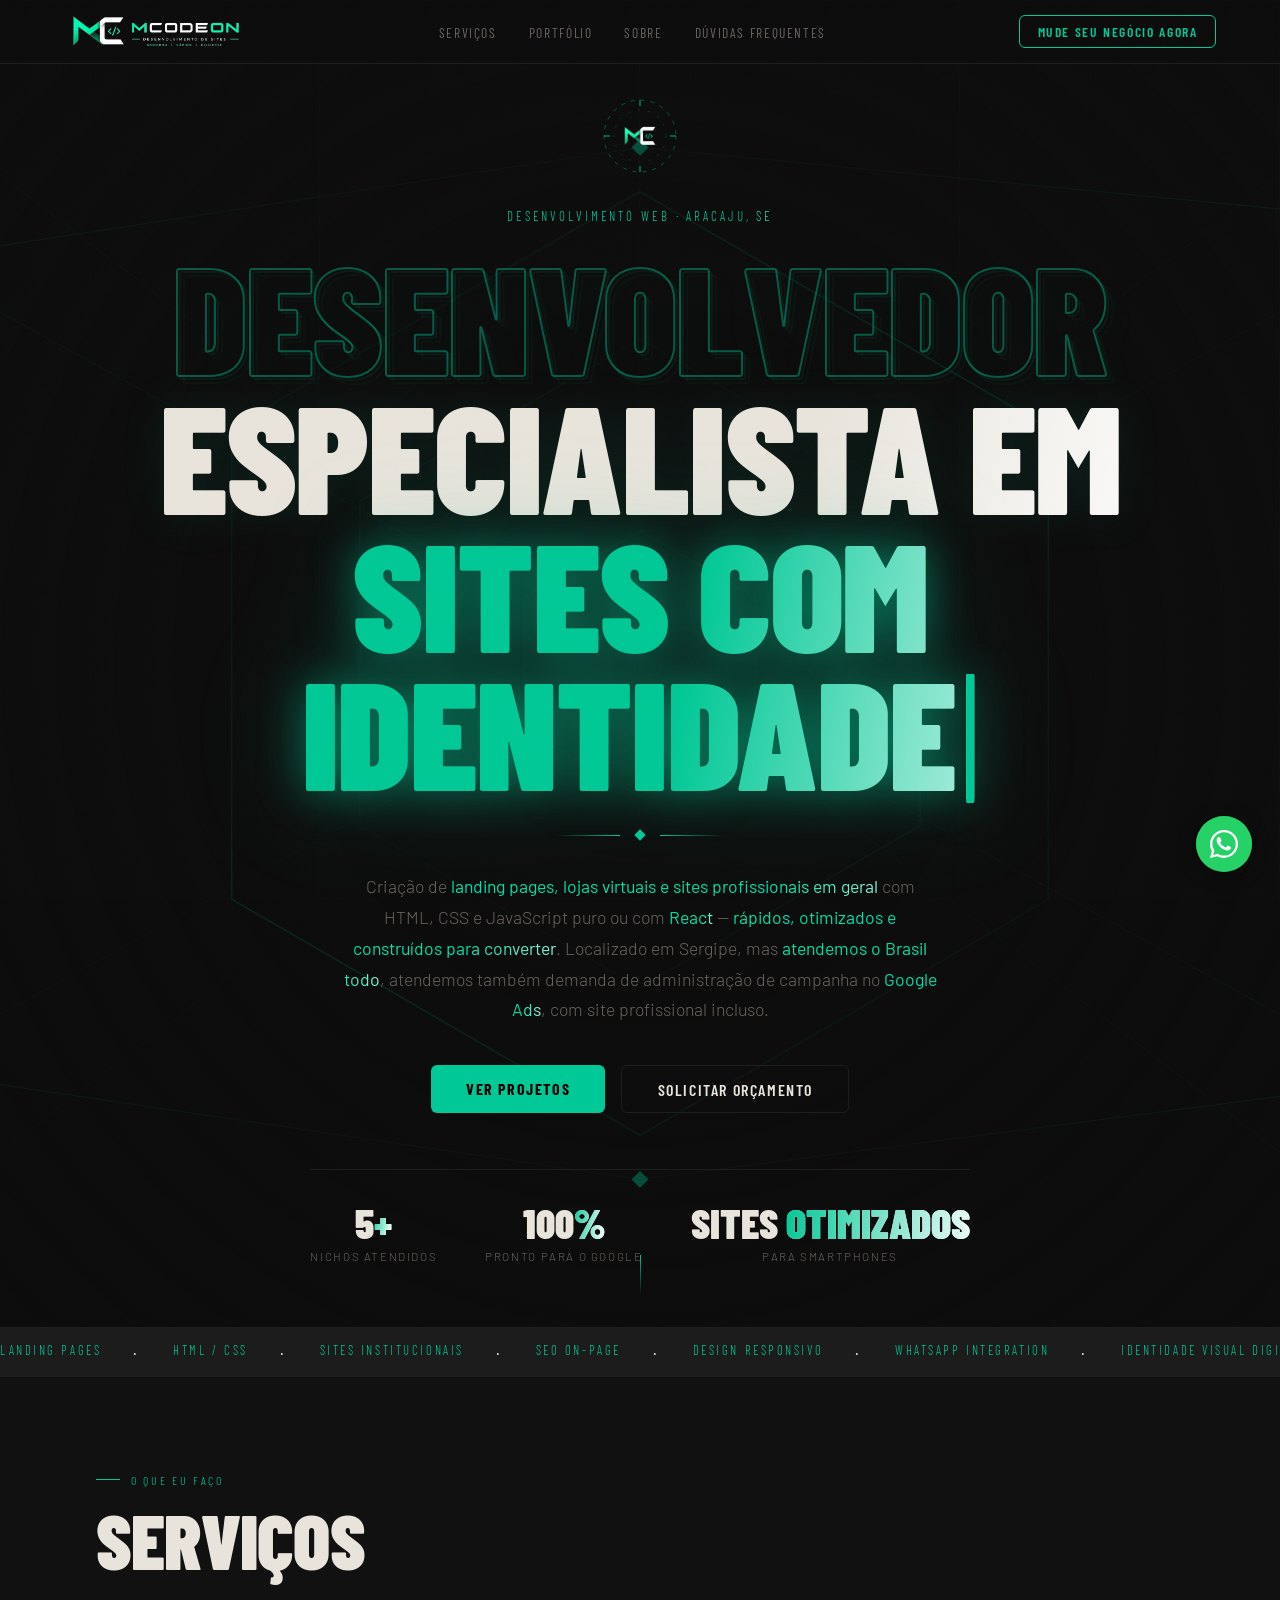
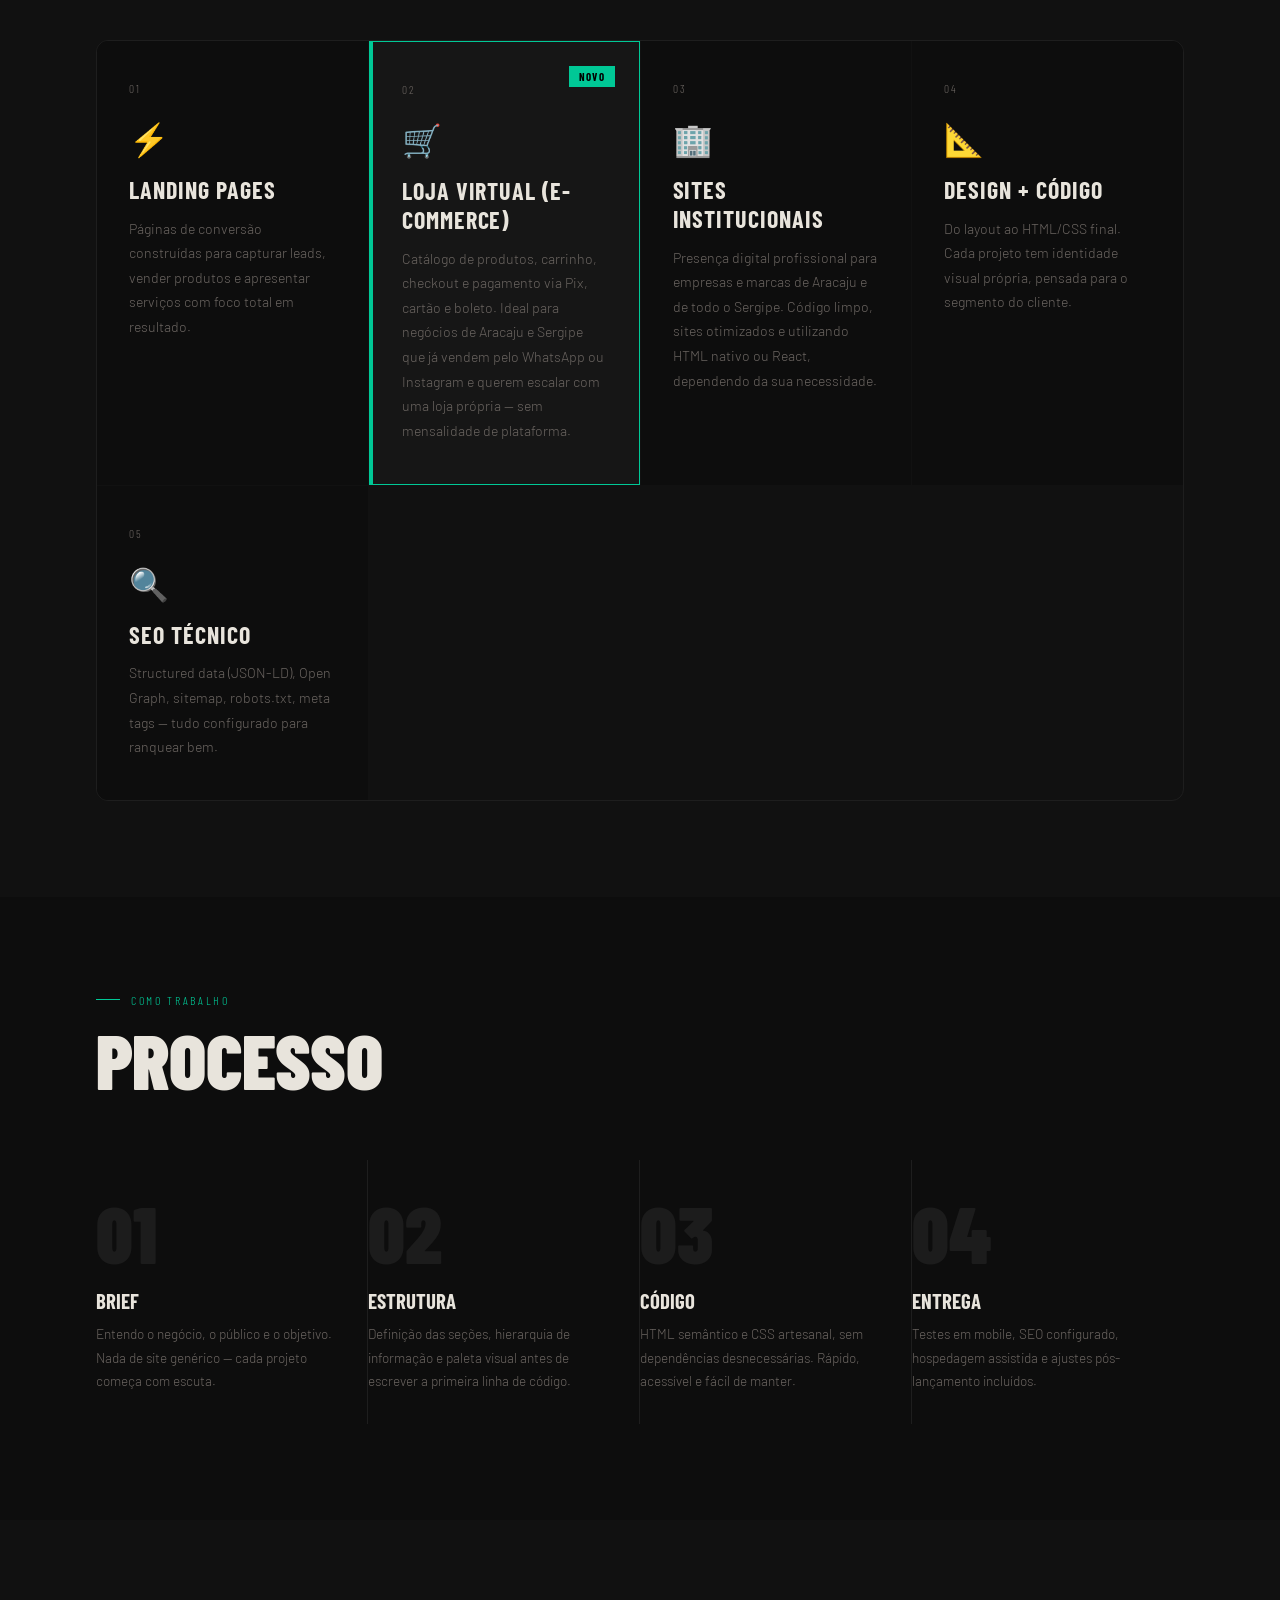
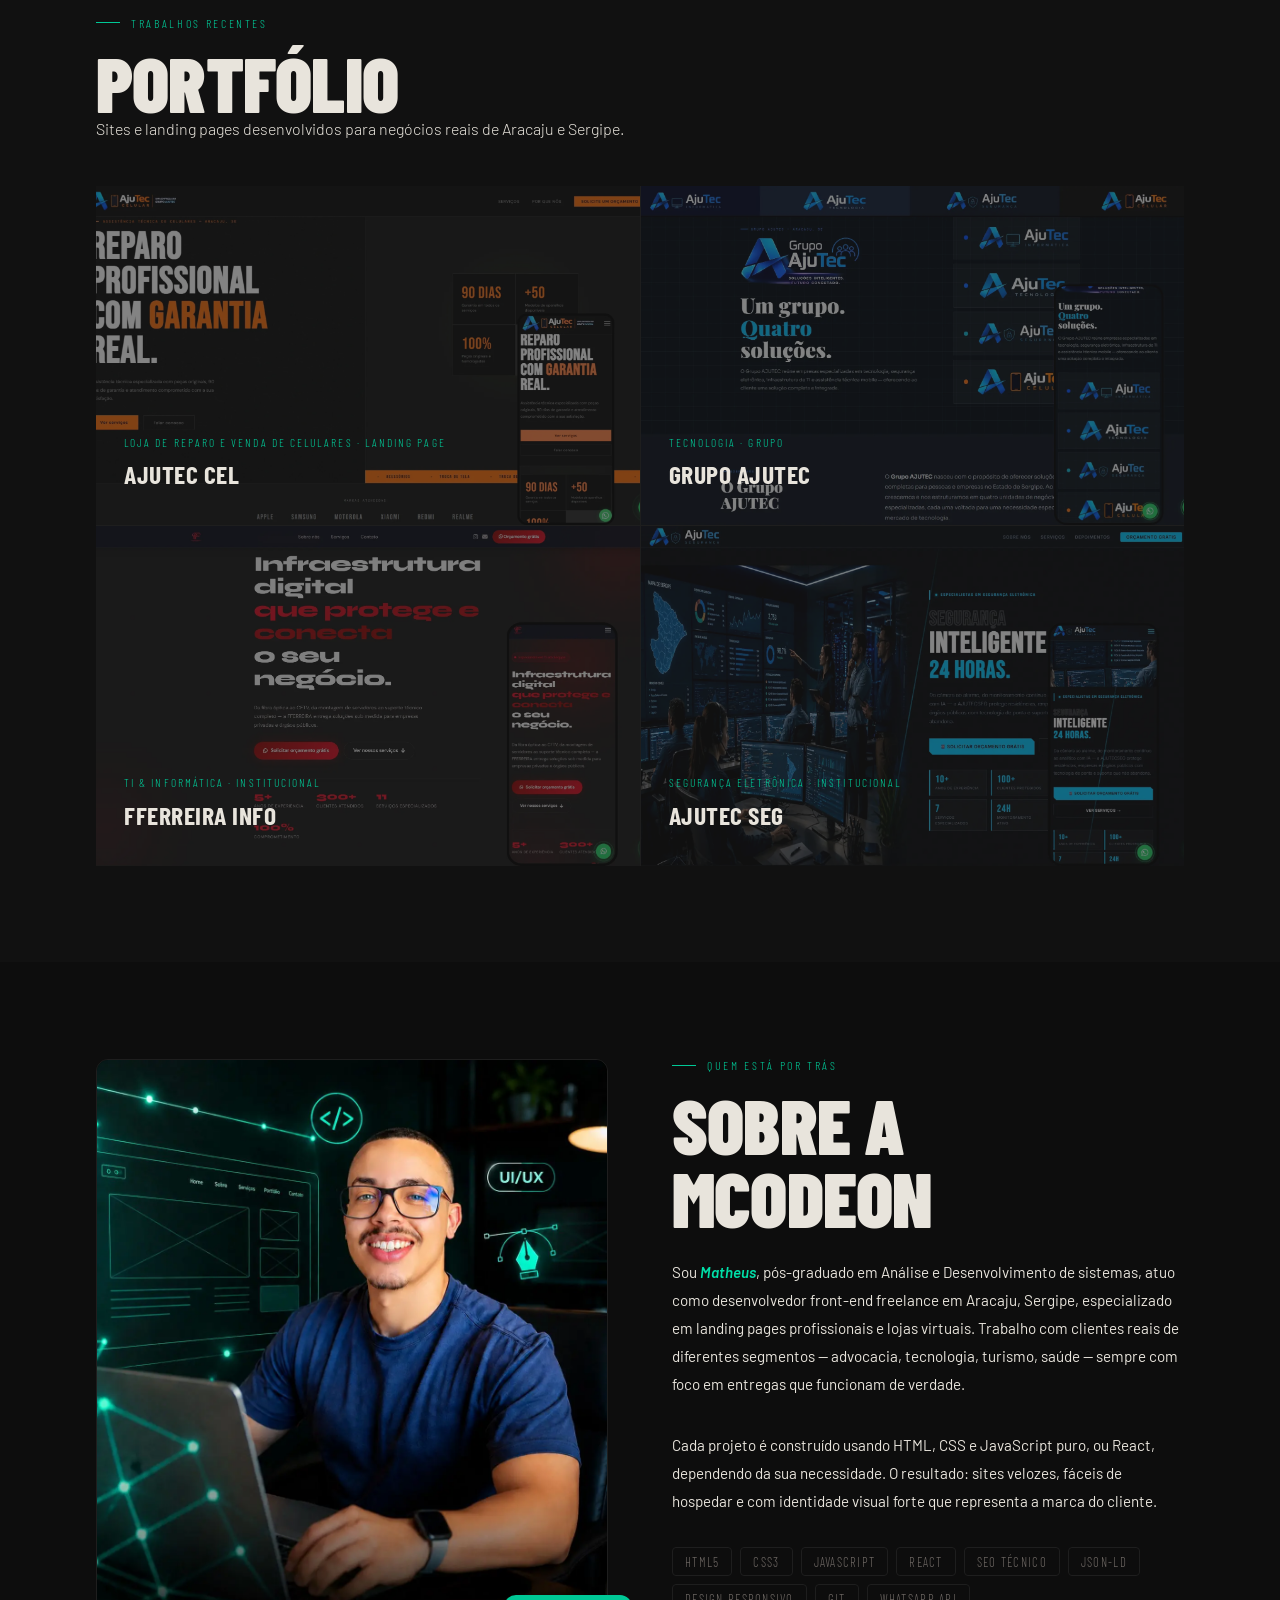
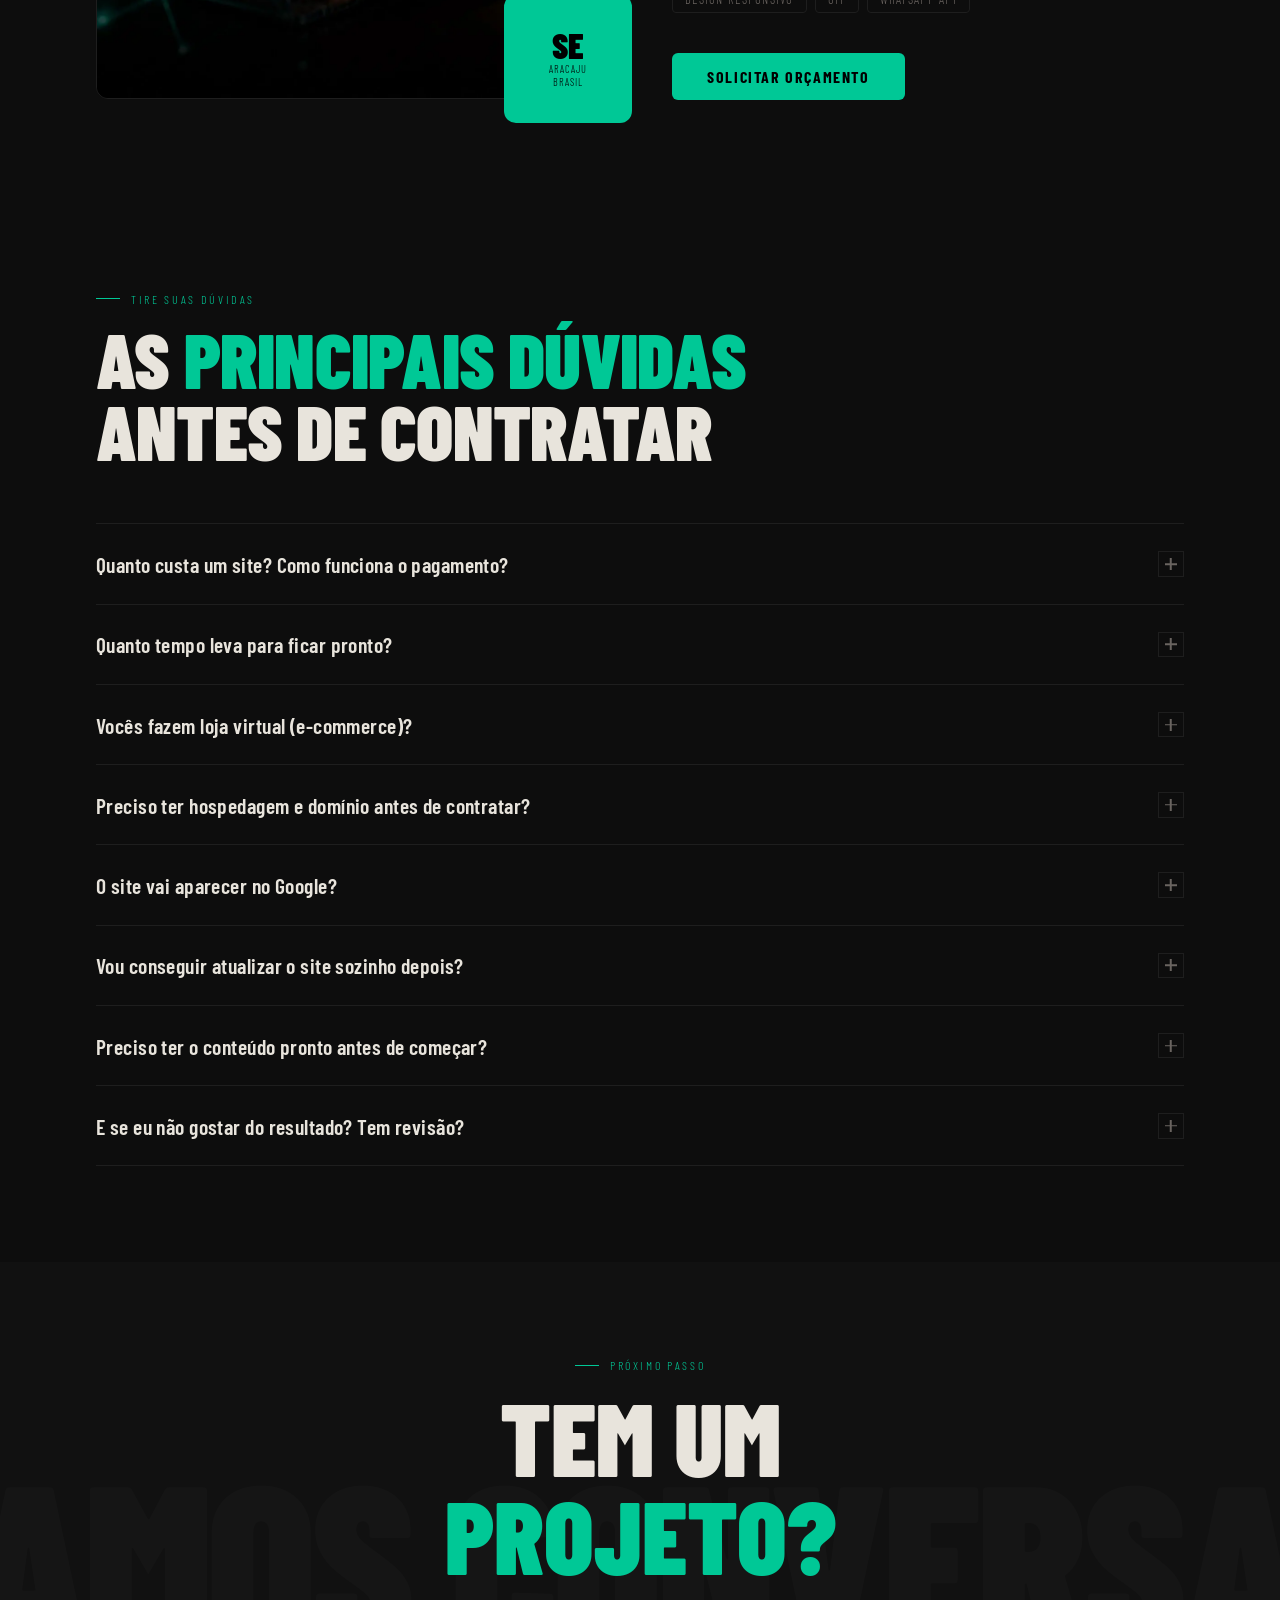
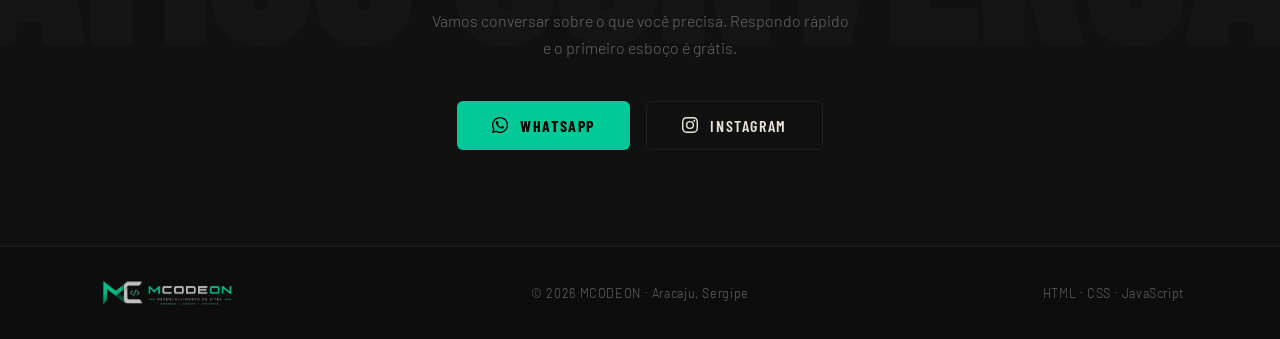
==== index.html @ 107239f3 "nova página criada para melhor SEO" ====
<!DOCTYPE html>
<html lang="pt-BR">
<head>
  <meta charset="UTF-8" />
  <meta name="viewport" content="width=device-width, initial-scale=1.0" />
  
  <title>MCODEON | Criação de Sites e Landing Pages em Aracaju, SE</title>
  <link rel="icon" type="image/png" href="assets/img/logo-limpo.png">
  
  <meta name="description" content="Desenvolvedor front-end em Aracaju, SE. Criação de landing pages e sites velozes focados em conversão com HTML, CSS, JavaScript e React." />
  
  <meta name="keywords" content="desenvolvedor front-end, criação de sites, landing pages,e-commerce, Aracaju, Sergipe, desenvolvimento web, React, JavaScript" />
  
  <link rel="canonical" href="https://mcodeon.com.br/" />

  <meta property="og:type" content="website" />
  <meta property="og:url" content="https://mcodeon.com.br/" />
  <meta property="og:title" content="MCODEON | Criação de Sites e Landing Pages em Aracaju, SE" />
  <meta property="og:description" content="Transformo marcas de Aracaju e Sergipe em presença digital que converte. Sites rápidos, otimizados e utilizando HTML nativo ou React, dependendo da sua necessidade." />
  <meta property="og:image" content="https://mcodeon.com.br/assets/img/logo-horizontal-semfundo.png" />
  <meta property="og:locale" content="pt_BR" />

  <meta name="twitter:card" content="summary_large_image" />
  <meta name="twitter:url" content="https://mcodeon.com.br/" />
  <meta name="twitter:title" content="MCODEON | Desenvolvimento Web em Aracaju, SE" />
  <meta name="twitter:description" content="Criação de landing pages e sites focados em conversão." />
  <meta name="twitter:image" content="https://mcodeon.com.br/assets/img/logo-horizontal-semfundo.png" />
  <meta name="robots" content="index, follow, max-snippet:-1, max-image-preview:large" />

  <link rel="preconnect" href="https://fonts.googleapis.com" />
  <link rel="preconnect" href="https://fonts.gstatic.com" crossorigin />
  <link rel="preload" as="style" href="https://fonts.googleapis.com/css2?family=Barlow+Condensed:ital,wght@0,300;0,400;0,600;0,700;0,900;1,400&family=Barlow:wght@300;400;500&display=swap" onload="this.onload=null;this.rel='stylesheet'" />
  <noscript>
    <link rel="stylesheet" href="https://fonts.googleapis.com/css2?family=Barlow+Condensed:ital,wght@0,300;0,400;0,600;0,700;0,900;1,400&family=Barlow:wght@300;400;500&display=swap" />
  </noscript>
  <link rel="stylesheet" href="assets/css/styles.css">

  <script type="application/ld+json">
  {
    "@context": "https://schema.org",
    "@type": "ProfessionalService",
    "name": "MCODEON",
    "url": "https://mcodeon.com.br/",
    "telephone": "79998523718",
    "logo": "https://mcodeon.com.br/assets/img/logo-limpo.png",
    "image": "https://mcodeon.com.br/assets/img/matheus.webp",
    "description": "Desenvolvedor front-end freelance especializado em landing pages e sites estáticos de alta performance.",
    "address": {
      "@type": "PostalAddress",
      "addressLocality": "Aracaju",
      "addressRegion": "SE",
      "addressCountry": "BR"
    },
    "areaServed": [
    { "@type": "AdministrativeArea", "name": "Bairro Industrial, Aracaju" },
    { "@type": "AdministrativeArea", "name": "Orla de Atalaia, Aracaju" }
  ],
    "sameAs": [
      "https://instagram.com/mcodeon"
    ],
    "priceRange": "$$"
  }
  </script>
  <script type="application/ld+json">
  {
    "@context": "https://schema.org",
    "@type": "FAQPage",
    "mainEntity": [
      {
        "@type": "Question",
        "name": "Quanto custa um site? Como funciona o pagamento?",
        "acceptedAnswer": { "@type": "Answer", "text": "O valor varia conforme o tipo de projeto — landing page, site institucional ou loja virtual têm custos diferentes. Após uma conversa rápida pelo WhatsApp, apresento um orçamento fechado, sem valores ocultos." }
      },
      {
        "@type": "Question",
        "name": "Quanto tempo leva para ficar pronto?",
        "acceptedAnswer": { "@type": "Answer", "text": "Landing pages ficam prontas entre 5 e 10 dias úteis, sites institucionais de 2 a 3 semanas, e lojas virtuais de 3 a 5 semanas." }
      },
      {
        "@type": "Question",
        "name": "Vocês fazem loja virtual (e-commerce)?",
        "acceptedAnswer": { "@type": "Answer", "text": "Sim. Desenvolvemos lojas virtuais completas, com catálogo, carrinho, checkout e pagamento via Pix, cartão e boleto." }
      },
      {
        "@type": "Question",
        "name": "Preciso ter hospedagem e domínio antes de contratar?",
        "acceptedAnswer": { "@type": "Answer", "text": "Não. Auxilio na contratação e configuração de domínio e hospedagem, do zero até a publicação." }
      },
      {
        "@type": "Question",
        "name": "O site vai aparecer no Google?",
        "acceptedAnswer": { "@type": "Answer", "text": "Todo projeto inclui SEO técnico: meta tags otimizadas, structured data, sitemap, robots.txt e Open Graph." }
      },
      {
        "@type": "Question",
        "name": "Vou conseguir atualizar o site sozinho depois?",
        "acceptedAnswer": { "@type": "Answer", "text": "Depende do tipo de site. Projetos em HTML/CSS puro exigem algum conhecimento técnico. Lojas virtuais com painel de administração permitem atualizar produtos e textos sem mexer em código." }
      },
      {
        "@type": "Question",
        "name": "Preciso ter o conteúdo pronto antes de começar?",
        "acceptedAnswer": { "@type": "Answer", "text": "O ideal é ter textos, fotos e logo disponíveis, mas não é obrigatório. Podemos começar com a estrutura e encaixar o conteúdo conforme você prepara." }
      },
      {
        "@type": "Question",
        "name": "E se eu não gostar do resultado? Tem revisão?",
        "acceptedAnswer": { "@type": "Answer", "text": "Todo projeto inclui rodadas de revisão antes da entrega e suporte de 30 dias após a publicação para ajustes sem custo adicional." }
      }
    ]
  }
  </script>
</head>
<body>

  <div class="grid-lines">
    <span></span><span></span><span></span><span></span>
  </div>

  <nav>
    <a href="#" class="nav-logo">
      <img src="assets/img/logo-horizontal-semfundo.png" alt="LOGO MCODEON" width="140" height="36"/>
    </a>
    <ul class="nav-links">
      <li><a href="#servicos">Serviços</a></li>
      <li><a href="#portfolio">Portfólio</a></li>
      <li><a href="#sobre">Sobre</a></li>
      <li><a href="#faq">Dúvidas frequentes</a></li>
    </ul>
    <a href="#contato" class="nav-cta">MUDE SEU NEGÓCIO AGORA</a>
    <button class="nav-hamburger" id="hamburger" aria-label="Menu">
      <span></span><span></span><span></span>
    </button>
  </nav>

  <!-- MOBILE DRAWER -->
  <div class="nav-drawer" id="nav-drawer">
    <a href="#servicos" class="drawer-link">Serviços</a>
    <a href="#portfolio" class="drawer-link">Portfólio</a>
    <a href="#sobre" class="drawer-link">Sobre</a>
    <a href="#faq">Dúvidas frequentes</a>
    <a href="#contato" class="drawer-link" style="color:var(--accent)">Falar agora →</a>
  </div>

  <section id="hero">

    <!-- SVG geométrico animado -->
    <svg id="geo-svg" viewBox="0 0 1440 900" preserveAspectRatio="xMidYMid slice" xmlns="http://www.w3.org/2000/svg">
      <defs>
        <linearGradient id="lg1" x1="0%" y1="0%" x2="100%" y2="100%">
          <stop offset="0%"   stop-color="#00C896" stop-opacity="0"/>
          <stop offset="50%"  stop-color="#00C896" stop-opacity="0.55"/>
          <stop offset="100%" stop-color="#00C896" stop-opacity="0"/>
        </linearGradient>
        <linearGradient id="lg2" x1="100%" y1="0%" x2="0%" y2="100%">
          <stop offset="0%"   stop-color="#00C896" stop-opacity="0"/>
          <stop offset="50%"  stop-color="#00C896" stop-opacity="0.32"/>
          <stop offset="100%" stop-color="#00C896" stop-opacity="0"/>
        </linearGradient>
        <filter id="glow">
          <feGaussianBlur stdDeviation="3" result="blur"/>
          <feMerge><feMergeNode in="blur"/><feMergeNode in="SourceGraphic"/></feMerge>
        </filter>
      </defs>

      <!-- hex rings -->
      <g transform="translate(720,450)">
        <polygon points="0,-320 277,-160 277,160 0,320 -277,160 -277,-160"
          fill="none" stroke="url(#lg1)" stroke-width="1"
          style="animation:hexSpin1 24s linear infinite;transform-origin:0 0"/>
        <polygon points="0,-220 190,-110 190,110 0,220 -190,110 -190,-110"
          fill="none" stroke="url(#lg2)" stroke-width="0.8"
          style="animation:hexSpin2 18s linear infinite;transform-origin:0 0"/>
        <polygon points="0,-90 78,-45 78,45 0,90 -78,45 -78,-45"
          fill="none" stroke="#00C896" stroke-width="1" stroke-opacity="0.22"
          style="animation:hexSpin1 10s linear infinite;transform-origin:0 0"/>
      </g>

      <!-- diagonals -->
      <line x1="-100" y1="0"    x2="1540" y2="900"  stroke="url(#lg1)" stroke-width="0.6" opacity="0.4"/>
      <line x1="0"    y1="-100" x2="1440" y2="1000" stroke="url(#lg1)" stroke-width="0.6" opacity="0.3"/>
      <line x1="1540" y1="0"    x2="-100" y2="900"  stroke="url(#lg2)" stroke-width="0.6" opacity="0.4"/>
      <line x1="1440" y1="-100" x2="0"    y2="1000" stroke="url(#lg2)" stroke-width="0.6" opacity="0.3"/>

      <!-- corner brackets -->
      <g stroke="#00C896" stroke-width="1" fill="none" opacity="0.4">
        <polyline points="60,40 20,40 20,80"       style="animation:bracketFade 3s ease-in-out infinite alternate"/>
        <polyline points="1380,40 1420,40 1420,80"  style="animation:bracketFade 3s 0.5s ease-in-out infinite alternate"/>
        <polyline points="60,860 20,860 20,820"     style="animation:bracketFade 3s 1s ease-in-out infinite alternate"/>
        <polyline points="1380,860 1420,860 1420,820" style="animation:bracketFade 3s 1.5s ease-in-out infinite alternate"/>
      </g>

      <!-- nodes -->
      <g filter="url(#glow)">
        <circle cx="200"  cy="180" r="2.5" fill="#00C896" style="animation:nodePulse 4s 0s    ease-in-out infinite"/>
        <circle cx="1240" cy="150" r="2"   fill="#00C896" style="animation:nodePulse 4s 0.8s  ease-in-out infinite"/>
        <circle cx="180"  cy="720" r="2"   fill="#00C896" style="animation:nodePulse 4s 1.6s  ease-in-out infinite"/>
        <circle cx="1260" cy="730" r="2.5" fill="#00C896" style="animation:nodePulse 4s 2.4s  ease-in-out infinite"/>
        <circle cx="720"  cy="100" r="1.5" fill="#00C896" style="animation:nodePulse 4s 1.2s  ease-in-out infinite"/>
        <circle cx="720"  cy="800" r="1.5" fill="#00C896" style="animation:nodePulse 4s 0.4s  ease-in-out infinite"/>
      </g>

      <!-- connector lines -->
      <g stroke="#00C896" stroke-width="0.5" opacity="0.16">
        <line x1="200"  y1="180" x2="720"  y2="100"/>
        <line x1="1240" y1="150" x2="720"  y2="100"/>
        <line x1="200"  y1="180" x2="180"  y2="720"/>
        <line x1="1240" y1="150" x2="1260" y2="730"/>
        <line x1="180"  y1="720" x2="720"  y2="800"/>
        <line x1="1260" y1="730" x2="720"  y2="800"/>
      </g>

      <!-- diamonds -->
      <g fill="#00C896">
        <rect x="716" y="96"  width="8" height="8" transform="rotate(45 720 100)" style="animation:nodePulse 3s 0s   ease-in-out infinite"/>
        <rect x="716" y="796" width="8" height="8" transform="rotate(45 720 800)" style="animation:nodePulse 3s 1s   ease-in-out infinite"/>
        <rect x="196" y="176" width="8" height="8" transform="rotate(45 200 180)" style="animation:nodePulse 3s 0.5s ease-in-out infinite"/>
        <rect x="1236" y="146" width="8" height="8" transform="rotate(45 1240 150)" style="animation:nodePulse 3s 1.5s ease-in-out infinite"/>
      </g>

      <!-- scan line -->
      <line x1="0" y1="0" x2="1440" y2="0" stroke="#00C896" stroke-width="0.8" opacity="0.15"
        style="animation:scanMove 6s ease-in-out infinite"/>

      <style>
        @keyframes hexSpin1  { from{transform:rotate(0deg)} to{transform:rotate(360deg)} }
        @keyframes hexSpin2  { from{transform:rotate(0deg)} to{transform:rotate(-360deg)} }
        @keyframes nodePulse { 0%,100%{opacity:0.2} 50%{opacity:1} }
        @keyframes bracketFade { from{opacity:0.12} to{opacity:0.55} }
        @keyframes scanMove  {
          0%  {transform:translateY(0px);opacity:0}
          10% {opacity:0.2}
          90% {opacity:0.15}
          100%{transform:translateY(900px);opacity:0}
        }
      </style>
    </svg>

    <!-- CONTENT -->
    <div class="hero-inner">

      <!-- spinning badge with logo -->
      <div class="hero-mark">
        <svg viewBox="0 0 80 80" fill="none" xmlns="http://www.w3.org/2000/svg">
          <circle class="mark-ring"   cx="40" cy="40" r="36" stroke="#00C896" stroke-width="0.8" stroke-dasharray="4 6"  stroke-opacity="0.5"/>
          <circle class="mark-ring-2" cx="40" cy="40" r="26" stroke="#00C896" stroke-width="0.6" stroke-dasharray="2 8"  stroke-opacity="0.4"/>
          <line x1="40" y1="4"  x2="40" y2="10" stroke="#00C896" stroke-width="1.5" opacity="0.6"/>
          <line x1="40" y1="70" x2="40" y2="76" stroke="#00C896" stroke-width="1.5" opacity="0.6"/>
          <line x1="4"  y1="40" x2="10" y2="40" stroke="#00C896" stroke-width="1.5" opacity="0.6"/>
          <line x1="70" y1="40" x2="76" y2="40" stroke="#00C896" stroke-width="1.5" opacity="0.6"/>
        </svg>
        <!-- logo centered inside the rings -->
        <img src="assets/img/logo-limpo-semfundo.png" alt="MCODEON" class="mark-logo" width="32" height="32"/>
      </div>

      <p class="hero-tag">Desenvolvimento Web · Aracaju, SE</p>

      <h1 class="hero-title">
        <span class="line2">Desenvolvedor </span>
        <span class="line1">Especialista em</span>
        <span class="accent-word"> sites com identidade</span>
      </h1>

      <div class="hero-divider"><div class="diamond"></div></div>

      <p class="hero-sub">
        Criação de <span class="hl">landing pages, lojas virtuais e sites profissionais em geral</span> com
        <span class="hl"></span>HTML, CSS e JavaScript puro ou com <span class="hl">React</span>  — <span class="hl">rápidos, otimizados e
        construídos para converter</span>. Localizado em Sergipe, mas <span class="hl">atendemos o Brasil todo</span>, 
        atendemos também demanda de administração de campanha no <span class="hl">Google Ads</span>, com site profissional incluso.
      </p>

      <div class="hero-actions">
        <a href="#portfolio" class="btn-primary">Ver projetos</a>
        <a href="#contato"   class="btn-ghost">Solicitar orçamento</a>
      </div>

      <div class="hero-stats">
        <div class="stat">
          <div class="stat-num">5<span class="acc">+</span></div>
          <div class="stat-label">Nichos Atendidos</div>
        </div>
        <div class="stat">
          <div class="stat-num">100<span class="acc">%</span></div>
          <div class="stat-label">Pronto para o Google</div>
        </div>
        <div class="stat">
          <div class="stat-num">SITES <span class="acc">OTIMIZADOS</span></div>
          <div class="stat-label">PARA SMARTPHONES</div>
        </div>
      </div>
    </div>

    <div class="scroll-hint">
      <span></span>
      <div class="scroll-line"></div>
    </div>

  </section>

  <!-- CARROSSEL HERO PARTE DE BAIXO -->
  <div class="marquee-strip">
    <div class="marquee-inner">
      <span>Landing Pages</span><span class="dot">·</span>
      <span>HTML / CSS</span><span class="dot">·</span>
      <span>Sites Institucionais</span><span class="dot">·</span>
      <span>SEO On-Page</span><span class="dot">·</span>
      <span>Design Responsivo</span><span class="dot">·</span>
      <span>WhatsApp Integration</span><span class="dot">·</span>
      <span>Identidade Visual Digital</span><span class="dot">·</span>
      <span>Performance &amp; Velocidade</span><span class="dot">·</span>
      <span>Landing Pages</span><span class="dot">·</span>
      <span>HTML / CSS</span><span class="dot">·</span>
      <span>Sites Institucionais</span><span class="dot">·</span>
      <span>SEO On-Page</span><span class="dot">·</span>
      <span>Design Responsivo</span><span class="dot">·</span>
      <span>WhatsApp Integration</span><span class="dot">·</span>
      <span>Identidade Visual Digital</span><span class="dot">·</span>
      <span>Performance &amp; Velocidade</span><span class="dot">·</span>
    </div>
  </div>

  <section id="servicos">
    <div class="reveal">
      <p class="section-label">O que eu faço</p>
      <h2 class="section-title">Serviços</h2>
    </div>
    <div class="services-grid reveal">
      <div class="service-card">
        <p class="service-num">01</p>
        <span class="service-icon">⚡</span>
        <h3 class="service-name">Landing Pages</h3>
        <p class="service-desc">Páginas de conversão construídas para capturar leads, vender produtos e apresentar serviços com foco total em resultado.</p>
      </div>
    <div class="service-card service-card--featured">
      <p class="service-num">02</p>
      <span class="service-badge">Novo</span>
      <span class="service-icon">🛒</span>
      <h3 class="service-name">Loja Virtual (E-commerce)</h3>
      <p class="service-desc">Catálogo de produtos, carrinho, checkout e pagamento via Pix, cartão e boleto. Ideal para negócios de Aracaju e Sergipe que já vendem pelo WhatsApp ou Instagram e querem escalar com uma loja própria — sem mensalidade de plataforma.</p>
    </div>
    <div class="service-card">
      <p class="service-num">03</p>
      <span class="service-icon">🏢</span>
      <h3 class="service-name">Sites Institucionais</h3>
      <p class="service-desc">Presença digital profissional para empresas e marcas de Aracaju e de todo o Sergipe. Código limpo, sites otimizados e utilizando HTML nativo ou React, dependendo da sua necessidade.</p>
    </div>
    <div class="service-card">
      <p class="service-num">04</p>
      <span class="service-icon">📐</span>
      <h3 class="service-name">Design + Código</h3>
      <p class="service-desc">Do layout ao HTML/CSS final. Cada projeto tem identidade visual própria, pensada para o segmento do cliente.</p>
    </div>
    <div class="service-card">
      <p class="service-num">05</p>
      <span class="service-icon">🔍</span>
      <h3 class="service-name">SEO Técnico</h3>
      <p class="service-desc">Structured data (JSON-LD), Open Graph, sitemap, robots.txt, meta tags — tudo configurado para ranquear bem.</p>
    </div>
    </div>
  </section>

  <section id="processo">
    <div class="reveal">
      <p class="section-label">Como trabalho</p>
      <h2 class="section-title">Processo</h2>
    </div>
    <div class="process-steps reveal">
      <div class="process-step">
        <div class="step-num">01</div>
        <h3 class="step-title">Brief</h3>
        <p class="step-desc">Entendo o negócio, o público e o objetivo. Nada de site genérico — cada projeto começa com escuta.</p>
      </div>
      <div class="process-step">
        <div class="step-num">02</div>
        <h3 class="step-title">Estrutura</h3>
        <p class="step-desc">Definição das seções, hierarquia de informação e paleta visual antes de escrever a primeira linha de código.</p>
      </div>
      <div class="process-step">
        <div class="step-num">03</div>
        <h3 class="step-title">Código</h3>
        <p class="step-desc">HTML semântico e CSS artesanal, sem dependências desnecessárias. Rápido, acessível e fácil de manter.</p>
      </div>
      <div class="process-step">
        <div class="step-num">04</div>
        <h3 class="step-title">Entrega</h3>
        <p class="step-desc">Testes em mobile, SEO configurado, hospedagem assistida e ajustes pós-lançamento incluídos.</p>
      </div>
    </div>
  </section>

  <section id="portfolio">
    <div class="portfolio-header reveal">
      <div>
        <p class="section-label">Trabalhos recentes</p>
        <h2 class="section-title">Portfólio</h2>
        <p>Sites e landing pages desenvolvidos para negócios reais de Aracaju e Sergipe.</p>
      </div>
    </div>
    <div class="portfolio-grid reveal">
      <div class="proj">
        <a href="http://ajuteccel.com.br" target="_blank" rel="noopener noreferrer" class="link-invisivel">
          <div class="proj-inner">
            <img src="assets/img/ajuteccelprint (1).webp" alt="Site da AJUTEC CEL, loja de reparo e venda de celulares em Aracaju" class="proj-shot" loading="lazy" width="1600" height="1000">
            <div class="proj-bg-text">SMARTPHONE</div>
            <div class="proj-arrow"><svg viewBox="0 0 24 24"><path d="M5 3l14 9-14 9V3z"/></svg></div>
            <p class="proj-cat">Loja de reparo e venda de celulares · Landing Page</p>
            <h3 class="proj-name">AJUTEC CEL</h3>
            <!-- <p class="proj-desc">Interface de alta performance voltada para manutenção de smartphones. Paleta azul tecnológico, laranja e grafite, carregamento instantâneo e CTA para orçamentos rápidos via WhatsApp.</p> -->
          </div>
        </a>
        
      </div>
      <!-- <div class="proj">
        <div class="proj-inner">
          <div class="proj-bg-text">LAW</div>
          <div class="proj-arrow"><svg viewBox="0 0 24 24"><path d="M5 3l14 9-14 9V3z"/></svg></div>
          <p class="proj-cat">Advocacia · Institucional</p>
          <h3 class="proj-name">Freire &amp; Freire</h3>
          <p class="proj-desc">Paleta marrom profundo e dourado, menu mobile hambúrguer e Google Maps embed. Elegância e autoridade.</p>
        </div>
      </div> -->
      <div class="proj">
        <a href="http://grupoajutec.com.br" target="_blank" rel="noopener noreferrer" class="link-invisivel">
          <div class="proj-inner">
            <img src="assets/img/grupoajutec.webp" alt="Site institucional do Grupo AJUTEC, ecossistema de tecnologia" class="proj-shot" loading="lazy" width="1600" height="1000">
            <div class="proj-bg-text">AJUTEC</div>
            <div class="proj-arrow"><svg viewBox="0 0 24 24"><path d="M5 3l14 9-14 9V3z"/></svg></div>
            <p class="proj-cat">Tecnologia · Grupo</p>
            <h3 class="proj-name">Grupo AJUTEC</h3>
            <!-- <p class="proj-desc">Ecossistema multi-página para quatro marcas: SEO completo, tema escuro e identidade consistente.</p> -->
          </div>
        </a>
      </div>
      <div class="proj">
        <a href="http://fferreirainfo.com.br" target="_blank" rel="noopener noreferrer" class="link-invisivel">
        <div class="proj-inner">
          <img src="assets/img/fferreirainfo (1).webp" alt="Site da FFerreira Info, empresa de suporte em TI" class="proj-shot" loading="lazy" width="1600" height="1000">
          <div class="proj-bg-text">INFO</div>
          <div class="proj-arrow"><svg viewBox="0 0 24 24"><path d="M5 3l14 9-14 9V3z"/></svg></div>
          <p class="proj-cat">TI &amp; Informática · Institucional</p>
          <h3 class="proj-name">FFerreira Info</h3>
          <!-- <p class="proj-desc">Design direto para serviços de suporte de TI. Estrutura leve em código puro, carregamento ultra veloz e foco total em conversão local.</p> -->
        </div>
      </a>
      </div>
      <div class="proj">
        <a href="http://ajutec.seg.br" target="_blank" rel="noopener noreferrer" class="link-invisivel">
          <div class="proj-inner">
            <img src="assets/img/ajutecseg.webp" alt="Site institucional da Ajutec Seg, segurança eletrônica" class="proj-shot" loading="lazy" width="1600" height="1000">
            <div class="proj-bg-text">SEGURANÇA</div>
            <div class="proj-arrow"><svg viewBox="0 0 24 24"><path d="M5 3l14 9-14 9V3z"/></svg></div>
            <p class="proj-cat">Segurança Eletrônica · Institucional</p>
            <h3 class="proj-name">Ajutec Seg</h3>
            <!-- <p class="proj-desc">Plataforma institucional robusta desenvolvida para o segmento de monitoramento e segurança patrimonial. Traz uma interface premium com paleta sóbria e alto contraste para transmitir autoridade, proteção e máxima confiabilidade. Conta com catálogo estruturado de soluções residenciais e corporativas, código limpo e semântico para máxima performance e pontos estratégicos de conversão para chamados e orçamentos.</p> -->
          </div>
        </a>
        </div>
    </div>
  </section>

  <section id="sobre">
    <div class="about-visual reveal">
      <div class="about-box">
        <div class="about-initials"><img src="assets/img/matheus.webp" id="fotosobre" alt="Matheus - Desenvolvedor Front-end da MCODEON em Aracaju" loading="lazy"></div>
      </div>
      <div class="about-badge">
        <strong>SE</strong>
        <small>Aracaju<br>Brasil</small>
      </div>
    </div>
    <div class="about-content reveal">
      <p class="section-label">Quem está por trás</p>
      <h2 class="section-title">Sobre a<br>MCODEON</h2>
      <p class="about-text"><strong>
        Sou <em class="hla">Matheus</em>, pós-graduado em Análise e Desenvolvimento de sistemas, atuo como desenvolvedor front-end freelance em <strong>Aracaju, Sergipe</strong>, especializado em <strong>landing pages profissionais e lojas virtuais</strong>. Trabalho com clientes reais de diferentes segmentos — advocacia, tecnologia, turismo, saúde — sempre com foco em entregas que funcionam de verdade.
      </strong></p>
      <p class="about-text"><strong>
        Cada projeto é construído usando <strong>HTML, CSS e JavaScript puro, ou React, dependendo da sua necessidade</strong>. O resultado: sites velozes, fáceis de hospedar e com identidade visual forte que representa a marca do cliente.
      </strong></p>
      <div class="skills-list">
        <span class="skill-tag">HTML5</span>
        <span class="skill-tag">CSS3</span>
        <span class="skill-tag">JavaScript</span>
        <span class="skill-tag">React</span>
        <span class="skill-tag">SEO Técnico</span>
        <span class="skill-tag">JSON-LD</span>
        <span class="skill-tag">Design Responsivo</span>
        <span class="skill-tag">Git</span>
        <span class="skill-tag">WhatsApp API</span>
      </div>
      <a href="#contato" class="btn-primary">Solicitar orçamento</a>
    </div>
  </section>

  <section id="faq" aria-label="Perguntas frequentes">
    <div class="reveal">
      <p class="section-label">Tire suas dúvidas</p>
      <h2 class="section-title">As <em>principais dúvidas</em><br>antes de contratar</h2>
    </div>

    <div class="faq-list reveal">

      <div class="faq-item">
        <button class="faq-question" aria-expanded="false">
          <span>Quanto custa um site? Como funciona o pagamento?</span>
          <div class="faq-icon"><span></span><span></span></div>
        </button>
        <div class="faq-answer">
          <p>O valor varia conforme o tipo de projeto — uma landing page simples tem um custo diferente de um site institucional completo ou de uma loja virtual. Após uma conversa rápida pelo WhatsApp para entender o que você precisa, apresento um orçamento fechado, sem valores ocultos. Trabalho com entrada e saldo na entrega, e aceito parcelamento para projetos maiores.</p>
        </div>
      </div>

      <div class="faq-item">
        <button class="faq-question" aria-expanded="false">
          <span>Quanto tempo leva para ficar pronto?</span>
          <div class="faq-icon"><span></span><span></span></div>
        </button>
        <div class="faq-answer">
          <p>Uma landing page costuma ficar pronta entre 5 e 10 dias úteis. Sites institucionais com mais seções levam de 2 a 3 semanas. Lojas virtuais (e-commerce) dependem da quantidade de produtos e integrações, mas o prazo médio é de 3 a 5 semanas. O cronograma exato é definido no início do projeto e cumprido à risca.</p>
        </div>
      </div>

      <div class="faq-item">
        <button class="faq-question" aria-expanded="false">
          <span>Vocês fazem loja virtual (e-commerce)?</span>
          <div class="faq-icon"><span></span><span></span></div>
        </button>
        <div class="faq-answer">
          <p>Sim. Desenvolvemos lojas virtuais completas, com catálogo de produtos, carrinho, checkout e integração com meios de pagamento como Pix, cartão e boleto. Se você já vende pelo WhatsApp ou Instagram e quer escalar com uma loja própria, podemos montar isso de forma profissional, com painel fácil de gerenciar e sem mensalidade de plataforma.</p>
        </div>
      </div>

      <div class="faq-item">
        <button class="faq-question" aria-expanded="false">
          <span>Preciso ter hospedagem e domínio antes de contratar?</span>
          <div class="faq-icon"><span></span><span></span></div>
        </button>
        <div class="faq-answer">
          <p>Não precisa. Se você ainda não tem domínio (.com.br, .com) ou hospedagem, eu auxilio na contratação e configuração de tudo — da compra do domínio até a publicação do site no ar. Se você já tem um serviço ativo, é só passar os acessos que eu cuido do restante.</p>
        </div>
      </div>

      <div class="faq-item">
        <button class="faq-question" aria-expanded="false">
          <span>O site vai aparecer no Google?</span>
          <div class="faq-icon"><span></span><span></span></div>
        </button>
        <div class="faq-answer">
          <p>Todo projeto entregue inclui SEO técnico básico: title e description otimizados, structured data (JSON-LD), sitemap.xml, robots.txt, Open Graph para WhatsApp e redes sociais, e código semântico que o Google consegue ler bem. Isso coloca o site em boas condições para ranquear — principalmente em buscas locais, como "serviço + Aracaju" ou "serviço + Sergipe". Para campanhas pagas ou SEO avançado, podemos conversar separadamente.</p>
        </div>
      </div>

      <div class="faq-item">
        <button class="faq-question" aria-expanded="false">
          <span>Vou conseguir atualizar o site sozinho depois?</span>
          <div class="faq-icon"><span></span><span></span></div>
        </button>
        <div class="faq-answer">
          <p>Depende do tipo de site. Projetos em HTML/CSS puro são mais simples de manter tecnicamente, mas exigem algum conhecimento para editar. Lojas virtuais e sites com painel de administração permitem que você mesmo atualize produtos, textos e imagens sem precisar mexer em código. Para qualquer dúvida após a entrega, estou disponível via WhatsApp para suporte.</p>
        </div>
      </div>

      <div class="faq-item">
        <button class="faq-question" aria-expanded="false">
          <span>Preciso ter o conteúdo pronto antes de começar?</span>
          <div class="faq-icon"><span></span><span></span></div>
        </button>
        <div class="faq-answer">
          <p>O ideal é ter os textos, fotos e logo disponíveis para agilizar o processo — mas não é obrigatório desde o início. Podemos começar com a estrutura e ir encaixando o conteúdo conforme você prepara. Se precisar de ajuda para organizar os textos, também posso dar uma mão nisso sem custo adicional.</p>
        </div>
      </div>

      <div class="faq-item">
        <button class="faq-question" aria-expanded="false">
          <span>E se eu não gostar do resultado? Tem revisão?</span>
          <div class="faq-icon"><span></span><span></span></div>
        </button>
        <div class="faq-answer">
          <p>Todo projeto inclui rodadas de revisão antes da entrega final. Você vê o site antes de ir ao ar e pode pedir ajustes de layout, cores, textos e estrutura. O objetivo é que você fique satisfeito com o resultado — não entrego nada sem aprovação. Após a publicação, ofereço suporte por 30 dias para correções e pequenos ajustes sem custo adicional.</p>
        </div>
      </div>

    </div>
  </section>

  <section id="contato">
    <div class="cta-inner">
      <p class="section-label" style="justify-content:center">Próximo passo</p>
      <h2 class="cta-title">Tem um<br><span>projeto?</span></h2>
      <p class="cta-sub">Vamos conversar sobre o que você precisa. Respondo rápido e o primeiro esboço é grátis.</p>
      <div class="cta-links">
        <a href="https://wa.me/5579998523718?text=Olá+Matheus,+quero+fazer+um+orçamento+de+site+para+o+meu+negócio" target="_blank" rel="noopener noreferrer" class="btn-primary btn-icon">
        <svg xmlns="http://www.w3.org/2000/svg" viewBox="0 0 24 24" width="32" height="32" fill="currentColor">
          <path d="M12.031 0C5.385 0 .004 5.385.004 12.035c0 2.13.553 4.208 1.603 6.04L.012 24l6.104-1.601a11.96 11.96 0 0 0 5.915 1.562h.003c6.645 0 12.029-5.385 12.029-12.035C24.063 5.385 18.679 0 12.031 0zm0 21.956c-1.802 0-3.567-.484-5.114-1.402l-.367-.217-3.799.996 1.014-3.704-.239-.379a9.927 9.927 0 0 1-1.52-5.305c0-5.516 4.492-10.007 10.025-10.007 5.534 0 10.026 4.491 10.026 10.007 0 5.517-4.492 10.011-10.026 10.011zm5.502-7.514c-.302-.151-1.785-.882-2.062-.983-.277-.101-.479-.151-.68.151-.202.302-.781.983-.956 1.185-.176.202-.353.227-.655.076-.302-.151-1.275-.47-2.428-1.5-1.01-.904-1.691-2.02-1.892-2.322-.202-.302-.021-.466.13-.617.135-.136.302-.352.453-.529.151-.176.202-.302.302-.503.1-.202.05-.378-.025-.529-.076-.151-.68-1.638-.931-2.242-.245-.589-.494-.508-.68-.518a14.28 14.28 0 0 0-.579-.011c-.202 0-.529.076-.806.378-.277.302-1.058 1.033-1.058 2.519s1.083 2.921 1.234 3.123c.151.202 2.129 3.249 5.158 4.557.72.311 1.282.497 1.721.636.723.23 1.381.198 1.901.12.58-.087 1.785-.73 2.037-1.435.252-.705.252-1.309.176-1.435-.076-.126-.277-.202-.579-.353z"/>
        </svg>
          WhatsApp
        </a>
        <a href="https://instagram.com/mcodeon" target="_blank" rel="noopener noreferrer" class="btn-ghost btn-icon">
        <svg xmlns="http://www.w3.org/2000/svg" viewBox="0 0 24 24" width="32" height="32" fill="currentColor">
          <path d="M12 2.163c3.204 0 3.584.012 4.85.07 3.252.148 4.771 1.691 4.919 4.919.058 1.265.069 1.645.069 4.849 0 3.205-.012 3.584-.069 4.849-.149 3.225-1.664 4.771-4.919 4.919-1.266.058-1.644.07-4.85.07-3.204 0-3.584-.012-4.849-.07-3.26-.149-4.771-1.699-4.919-4.92-.058-1.265-.07-1.644-.07-4.849 0-3.204.013-3.583.07-4.849.149-3.227 1.664-4.771 4.919-4.919 1.266-.057 1.645-.069 4.849-.069zM12 0C8.741 0 8.333.014 7.053.072 2.695.272.273 2.69.073 7.052.014 8.333 0 8.741 0 12c0 3.259.014 3.668.072 4.948.2 4.358 2.618 6.78 6.98 6.98C8.333 23.986 8.741 24 12 24c3.259 0 3.668-.014 4.948-.072 4.354-.2 6.782-2.618 6.979-6.98.059-1.28.073-1.689.073-4.948 0-3.259-.014-3.667-.072-4.947-.196-4.354-2.617-6.78-6.979-6.98C15.668.014 15.259 0 12 0zm0 5.838a6.162 6.162 0 100 12.324 6.162 6.162 0 000-12.324zM12 16a4 4 0 110-8 4 4 0 010 8zm6.406-11.845a1.44 1.44 0 100 2.881 1.44 1.44 0 000-2.881z"/>
        </svg>
          Instagram
        </a>
      </div>
    </div>
  </section>

  <footer>
    <div class="footer-logo">
      <img src="assets/img/logo-horizontal-semfundo.png" alt="MCODEON" width="140" height="36"/>
    </div>
    <p>© 2026 MCODEON · Aracaju, Sergipe</p>
    <p id="textofooter">HTML · CSS · JavaScript</p>
  </footer>

  <!-- BOTAO WHATSAPP FLUTUANTE -->
  <a href="https://wa.me/5579998523718?text=Ol%C3%A1%20Matheus%2C%20vim%20pelo%20site%20e%20quero%20saber%20mais%20sobre%20um%20projeto"
    target="_blank"
    rel="noopener noreferrer"
    class="whatsapp-float"
    aria-label="Falar no WhatsApp">
    <svg xmlns="http://www.w3.org/2000/svg" viewBox="0 0 24 24" width="28" height="28" fill="currentColor" aria-hidden="true">
      <path d="M12.031 0C5.385 0 .004 5.385.004 12.035c0 2.13.553 4.208 1.603 6.04L.012 24l6.104-1.601a11.96 11.96 0 0 0 5.915 1.562h.003c6.645 0 12.029-5.385 12.029-12.035C24.063 5.385 18.679 0 12.031 0zm0 21.956c-1.802 0-3.567-.484-5.114-1.402l-.367-.217-3.799.996 1.014-3.704-.239-.379a9.927 9.927 0 0 1-1.52-5.305c0-5.516 4.492-10.007 10.025-10.007 5.534 0 10.026 4.491 10.026 10.007 0 5.517-4.492 10.011-10.026 10.011zm5.502-7.514c-.302-.151-1.785-.882-2.062-.983-.277-.101-.479-.151-.68.151-.202.302-.781.983-.956 1.185-.176.202-.353.227-.655.076-.302-.151-1.275-.47-2.428-1.5-1.01-.904-1.691-2.02-1.892-2.322-.202-.302-.021-.466.13-.617.135-.136.302-.352.453-.529.151-.176.202-.302.302-.503.1-.202.05-.378-.025-.529-.076-.151-.68-1.638-.931-2.242-.245-.589-.494-.508-.68-.518a14.28 14.28 0 0 0-.579-.011c-.202 0-.529.076-.806.378-.277.302-1.058 1.033-1.058 2.519s1.083 2.921 1.234 3.123c.151.202 2.129 3.249 5.158 4.557.72.311 1.282.497 1.721.636.723.23 1.381.198 1.901.12.58-.087 1.785-.73 2.037-1.435.252-.705.252-1.309.176-1.435-.076-.126-.277-.202-.579-.353z"/>
    </svg>
    <span class="whatsapp-float__pulse"></span>
  </a>

<script src="assets/js/app.js"></script>
</body>
</html>
---- assets/css/styles.css ----
:root {
  --bg:        #0d0d0d;
  --bg2:       #111111;
  --bg3:       #161616;
  --border:    #1e1e1e;
  --accent:    #00C896;
  --accent2:   #00dfa8;
  --text:      #e8e4dc;
  --muted:     #6a6460;
  --muted2:    #9b9998;
  --faint:     #1c1c1c;
}

*, *::before, *::after { box-sizing: border-box; margin: 0; padding: 0; }
html { scroll-behavior: smooth; }

body {
  background: var(--bg);
  color: var(--text);
  font-family: 'Barlow', sans-serif;
  font-weight: 300;
  overflow-x: hidden;
}

/* ── NOISE OVERLAY ── */
body::before {
  content: '';
  position: fixed;
  inset: 0;
  background-image: url("data:image/svg+xml,%3Csvg viewBox='0 0 200 200' xmlns='http://www.w3.org/2000/svg'%3E%3Cfilter id='noise'%3E%3CfeTurbulence type='fractalNoise' baseFrequency='0.9' numOctaves='4' stitchTiles='stitch'/%3E%3C/filter%3E%3Crect width='100%25' height='100%25' filter='url(%23noise)' opacity='0.035'/%3E%3C/svg%3E");
  background-size: 200px 200px;
  pointer-events: none;
  z-index: 9999;
  opacity: 0.4;
}

/* ── GRID LINES ── */
.grid-lines {
  position: fixed;
  inset: 0;
  pointer-events: none;
  z-index: 0;
  display: grid;
  grid-template-columns: 1fr 1fr 1fr 1fr;
}
.grid-lines span { border-right: 1px solid rgba(255,255,255,0.022); }

/* ── NAV ── */
nav {
  position: fixed;
  top: 0; left: 0; right: 0;
  z-index: 100;
  display: flex;
  align-items: center;
  justify-content: space-between;
  padding: 0 clamp(1.5rem, 5vw, 4rem);
  height: 64px;
  border-bottom: 1px solid var(--border);
  background: rgba(13,13,13,0.85);
  -webkit-backdrop-filter: blur(12px);
  backdrop-filter: blur(12px);
}
.nav-logo {
  display: flex;
  align-items: center;
  text-decoration: none;
}
.nav-logo img {
  height: 36px;
  width: auto;
  object-fit: contain;
  display: block;
  filter: brightness(1);
}
.nav-links { display: flex; gap: 2rem; list-style: none; }
.nav-links a {
  font-family: 'Barlow Condensed', sans-serif;
  font-weight: 400;
  font-size: 0.85rem;
  letter-spacing: 0.12em;
  text-transform: uppercase;
  color: var(--muted);
  text-decoration: none;
  transition: color 0.2s;
}
.nav-links a:hover { color: var(--accent); }
.nav-cta {
  font-family: 'Barlow Condensed', sans-serif;
  font-weight: 600;
  font-size: 0.85rem;
  letter-spacing: 0.12em;
  text-transform: uppercase;
  color: var(--accent);
  text-decoration: none;
  border: 1px solid var(--accent);
  padding: 0.45rem 1.1rem;
  transition: background 0.2s, color 0.2s;
  border-radius: 6px; /* Adicionado: curvatura leve no CTA do menu */
}
.nav-cta:hover { background: var(--accent); color: #000; }

/* ════════════════════════════════
   HERO — GEOMETRIC CENTERED
════════════════════════════════ */
#hero {
  position: relative;
  min-height: 100vh;
  display: flex;
  flex-direction: column;
  align-items: center;
  justify-content: center;
  text-align: center;
  padding: 6rem clamp(1.5rem, 6vw, 5rem) 4rem;
  overflow: hidden;
}

/* SVG background */
#geo-svg {
  position: absolute;
  inset: 0;
  width: 100%;
  height: 100%;
  pointer-events: none;
  z-index: 0;
}

/* Radial vignette — keeps center legible */
#hero::before {
  content: '';
  position: absolute;
  inset: 0;
  background: radial-gradient(ellipse 70% 70% at 50% 50%,
    rgba(13,13,13,0.94) 0%,
    rgba(13,13,13,0.72) 50%,
    rgba(13,13,13,0.12) 100%);
  z-index: 1;
  pointer-events: none;
}

.hero-inner {
  position: relative;
  z-index: 2;
  display: flex;
  flex-direction: column;
  align-items: center;
}

.hero-mark {
  width: 5rem;
  height: 5rem;
  margin-bottom: 2rem;
  opacity: 0;
  animation: fadeUp 0.6s 0.15s forwards;
  position: relative;
}
.hero-mark svg { width: 100%; height: 100%; display: block; }
/* logo centrada dentro dos anéis */
.mark-logo {
  position: absolute;
  top: 50%; left: 50%;
  transform: translate(-50%, -50%);
  width: 44%;
  height: 44%;
  object-fit: contain;
  pointer-events: none;
}
.mark-ring {
  animation: spin 8s linear infinite;
  transform-origin: 50% 50%;
  transform-box: fill-box;
}
.mark-ring-2 {
  animation: spinRev 12s linear infinite;
  transform-origin: 50% 50%;
  transform-box: fill-box;
}

/* ── HERO TAG shimmer ── */
.hero-tag {
  font-family: 'Barlow Condensed', sans-serif;
  font-size: 0.82rem;
  letter-spacing: 0.22em;
  text-transform: uppercase;
  margin-bottom: 1.4rem;
  opacity: 0;
  animation: fadeUp 0.6s 0.3s forwards;
  /* shimmer — subtle on small text */
  background: linear-gradient(100deg,
    var(--accent) 0%, var(--accent) 35%,
    #b0fff0 50%, var(--accent) 65%, var(--accent) 100%);
  background-size: 250% 100%;
  -webkit-background-clip: text;  
  background-clip: text;
  -webkit-text-fill-color: transparent;
  animation: fadeUp 0.6s 0.3s forwards, shimmerFast 3.5s 1s ease-in-out infinite;
}

/* ── HERO TITLE ── */
.hero-title {
  font-family: 'Barlow Condensed', sans-serif;
  font-weight: 900;
  font-size: clamp(4rem, 12vw, 10rem);
  line-height: 0.9;
  letter-spacing: -0.01em;
  text-transform: uppercase;
  opacity: 0;
  animation: fadeUp 0.7s 0.45s forwards;
}

/* line 1 — "Seu site" — white shimmer */
.hero-title .line1 {
  display: block;
  background: linear-gradient(100deg,
    #e8e4dc 0%, #e8e4dc 30%,
    #ffffff 47%, #d0fff0 53%,
    #e8e4dc 70%, #e8e4dc 100%);
  background-size: 220% 100%;
  -webkit-background-clip: text;
  background-clip: text;
  -webkit-text-fill-color: transparent;
  animation: shimmerSlow 4s 1.2s ease-in-out infinite;
  filter: drop-shadow(0 0 20px rgba(0,200,150,0.1));
}

/* line 2 — "merece" — outline, subtle shimmer on stroke */
.hero-title .line2 {
  display: block;
  color: transparent;

  /* contorno principal */
  -webkit-text-stroke: 2px rgba(0,200,150,0.42);

  /* sombra deslocada — cria profundidade */
  filter:
    drop-shadow(3px 3px 0 rgba(0,200,150,0.18))
    drop-shadow(7px 7px 0 rgba(0,200,150,0.10))
    drop-shadow(14px 14px 12px rgba(0,200,150,0.08));

  /* animation: outlineGlow2 3s 1.8s ease-in-out infinite alternate; */
}

/* line 3 — "identidade" — full accent shimmer + glow */
.hero-title .accent-word {
  display: block;
  background: linear-gradient(100deg,
    var(--accent) 0%, var(--accent) 25%,
    #ffffff 44%, #a0ffe0 50%, #ffffff 56%,
    var(--accent) 75%, var(--accent) 100%);
  background-size: 220% 100%;
  -webkit-background-clip: text;
  background-clip: text;
  -webkit-text-fill-color: transparent;
  animation: shimmerAccent 4.6s 0s ease-in-out infinite;
  filter: drop-shadow(0 0 22px rgba(0,200,150,0.5))
          drop-shadow(0 0 50px rgba(0,200,150,0.2));
}

/* blinking cursor on accent word */
.hero-title .accent-word::after {
  content: '|';
  -webkit-text-fill-color: var(--accent);
  margin-left: 4px;
  font-weight: 300;
  animation: blink 1.1s step-start infinite;
  filter: none;
}

/* divider */
.hero-divider {
  display: flex;
  align-items: center;
  gap: 1rem;
  margin: 2rem 0;
  opacity: 0;
  animation: fadeUp 0.6s 0.7s forwards;
}
.hero-divider::before,
.hero-divider::after {
  content: '';
  display: block;
  width: 4rem;
  height: 1px;
  background: linear-gradient(90deg, transparent, var(--accent));
}
.hero-divider::after { background: linear-gradient(90deg, var(--accent), transparent); }
.diamond { width: 8px; height: 8px; background: var(--accent); transform: rotate(45deg); }

/* ── HERO SUB — shimmer on key words via JS spans ── */
.hero-sub {
  font-size: clamp(0.95rem, 1.6vw, 1.1rem);
  font-weight: 300;
  color: var(--muted);
  max-width: 600px;
  line-height: 1.75;
  opacity: 0;
  animation: fadeUp 0.7s 0.8s forwards;
}
/* highlighted words inside sub */
.hero-sub .hl {
  background: linear-gradient(100deg,
    var(--accent2) 0%, var(--accent2) 30%,
    #ffffff 48%, var(--accent2) 68%, var(--accent2) 100%);
  background-size: 250% 100%;
  -webkit-background-clip: text;
  background-clip: text;
  -webkit-text-fill-color: transparent;
  animation: shimmerFast 3s ease-in-out infinite;
  font-weight: 400;
}
.hero-sub .hl:nth-child(2) { animation-delay: 0.8s; }
.hero-sub .hl:nth-child(3) { animation-delay: 1.6s; }

/* buttons */
.hero-actions {
  display: flex;
  gap: 1rem;
  margin-top: 2.5rem;
  flex-wrap: wrap;
  justify-content: center;
  opacity: 0;
  animation: fadeUp 0.7s 0.95s forwards;
}

.btn-primary {
  font-family: 'Barlow Condensed', sans-serif;
  font-weight: 700;
  font-size: 1rem;
  letter-spacing: 0.1em;
  text-transform: uppercase;
  color: #000;
  background: var(--accent);
  border: none;
  padding: 0.85rem 2.2rem;
  cursor: pointer;
  text-decoration: none;
  display: inline-block;
  transition: background 0.2s, transform 0.15s;
  border-radius: 6px; /* Adicionado: curvatura leve no botão principal */
}
.btn-primary:hover { background: var(--accent2); transform: translateY(-2px); }

.btn-ghost {
  font-family: 'Barlow Condensed', sans-serif;
  font-weight: 600;
  font-size: 1rem;
  letter-spacing: 0.1em;
  text-transform: uppercase;
  color: var(--text);
  background: transparent;
  border: 1px solid var(--border);
  padding: 0.85rem 2.2rem;
  cursor: pointer;
  text-decoration: none;
  display: inline-block;
  transition: border-color 0.2s, color 0.2s;
  border-radius: 6px; /* Adicionado: curvatura leve no botão secundário */
}
.btn-icon {
  display: inline-flex;
  align-items: center;
  justify-content: center;
  gap: 0.75rem;
}
.btn-icon svg {
  width: 1rem;
  height: 1rem;
  fill: currentColor;
  flex-shrink: 0;
}
.btn-ghost:hover { border-color: var(--text); }

/* ── HERO STATS — shimmer on numbers ── */
.hero-stats {
  display: flex;
  gap: 3rem;
  margin-top: 3.5rem;
  padding-top: 2rem;
  border-top: 1px solid var(--border);
  opacity: 0;
  animation: fadeUp 0.7s 1.1s forwards;
}
.stat { text-align: center; }
.stat-num {
  font-family: 'Barlow Condensed', sans-serif;
  font-weight: 900;
  font-size: 2.6rem;
  line-height: 1;
  background: linear-gradient(100deg,
    #e8e4dc 0%, #e8e4dc 25%,
    #ffffff 44%, #d0fff0 50%, #ffffff 56%,
    #e8e4dc 75%, #e8e4dc 100%);
  background-size: 220% 100%;
  -webkit-background-clip: text;
  background-clip: text;
  -webkit-text-fill-color: transparent;
  animation: shimmerSlow 5s ease-in-out infinite;
}
.stat-num { animation-delay: 0s; }
.stat:nth-child(2) .stat-num { animation-delay: 0.6s; }
.stat:nth-child(3) .stat-num { animation-delay: 1.2s; }
.stat-num .acc {
  background: linear-gradient(100deg,
    var(--accent) 0%, #ffffff 50%, var(--accent) 100%);
  background-size: 220% 100%;
  -webkit-background-clip: text;
  background-clip: text;
  -webkit-text-fill-color: transparent;
  animation: shimmerAccent 2.8s ease-in-out infinite;
}
.stat-label {
  font-size: 0.72rem;
  letter-spacing: 0.14em;
  text-transform: uppercase;
  color: var(--muted);
  margin-top: 0.3rem;
}

/* scroll hint */
.scroll-hint {
  position: absolute;
  bottom: 2rem;
  left: 50%;
  transform: translateX(-50%);
  z-index: 2;
  display: flex;
  flex-direction: column;
  align-items: center;
  gap: 0.5rem;
  opacity: 0;
  animation: fadeUp 0.7s 1.4s forwards;
}
.scroll-hint span {
  font-family: 'Barlow Condensed', sans-serif;
  font-size: 0.65rem;
  letter-spacing: 0.2em;
  text-transform: uppercase;
  color: var(--muted);
}
.scroll-line {
  width: 1px;
  height: 2.5rem;
  background: linear-gradient(to bottom, var(--accent), transparent);
  animation: scrollPulse 2s ease-in-out infinite;
}

/* ════════════════════════════════
   SHIMMER KEYFRAMES
════════════════════════════════ */
@keyframes shimmerAccent {
  0%   { background-position: 200% center; }
  100% { background-position: -200% center; }
}
@keyframes shimmerSlow {
  0%   { background-position: 200% center; }
  100% { background-position: -200% center; }
}
@keyframes shimmerFast {
  0%   { background-position: 250% center; }
  100% { background-position: -250% center; }
}
@keyframes blink {
  0%, 100% { opacity: 1; }
  50%       { opacity: 0; }
}
@keyframes outlineGlow {
  from { -webkit-text-stroke: 3.1px rgba(232,228,220,0.18); filter: drop-shadow(0 0 6px rgba(0,200,150,0.08)); }
  to   { -webkit-text-stroke: 3.1px rgba(0,200,150,0.35);  filter: drop-shadow(0 0 20px rgba(0,200,150,0.22)); }
}
@keyframes outlineGlow2 {
  from {
    -webkit-text-stroke: 2px rgba(232,228,220,0.22);

    filter:
      drop-shadow(3px 3px 0 rgba(0,200,150,0.14))
      drop-shadow(7px 7px 0 rgba(0,200,150,0.08))
      drop-shadow(14px 14px 12px rgba(0,200,150,0.06));
  }

  to {
    -webkit-text-stroke: 2px rgba(0,200,150,0.42);

    filter:
      drop-shadow(4px 4px 0 rgba(0,200,150,0.22))
      drop-shadow(9px 9px 0 rgba(0,200,150,0.12))
      drop-shadow(18px 18px 16px rgba(0,200,150,0.10));
  }
}

/* ════════════════════════════════
   MARQUEE
════════════════════════════════ */
.marquee-strip {
  border-top: 1px solid var(--border);
  border-bottom: 1px solid var(--border);
  overflow: hidden;
  padding: 0.9rem 0;
  background: var(--faint);
  position: relative;
  z-index: 1;
}
.marquee-inner {
  display: flex;
  gap: 2rem;
  animation: marquee 34s linear infinite;
  width: max-content;
}
.marquee-inner span {
  font-family: 'Barlow Condensed', sans-serif;
  font-size: 0.8rem;
  letter-spacing: 0.2em;
  text-transform: uppercase;
  color: var(--accent);
  white-space: nowrap;
}
.marquee-inner span.dot { color: var(--text); font-size: 1.2rem; line-height: 1; }
@keyframes marquee {
  from { transform: translateX(0); }
  to   { transform: translateX(-50%); }
}

/* ════════════════════════════════
   SECTION BASE
════════════════════════════════ */
section { position: relative; z-index: 1; }

.section-label {
  font-family: 'Barlow Condensed', sans-serif;
  font-size: 0.75rem;
  letter-spacing: 0.22em;
  text-transform: uppercase;
  color: var(--accent);
  margin-bottom: 1rem;
  display: flex;
  align-items: center;
  gap: 0.7rem;
}
.section-label::before {
  content: '';
  display: block;
  width: 1.5rem;
  height: 1px;
  background: var(--accent);
}
.section-title {
  font-family: 'Barlow Condensed', sans-serif;
  font-weight: 900;
  font-size: clamp(2.8rem, 6vw, 5rem);
  text-transform: uppercase;
  line-height: 0.95;
  letter-spacing: -0.01em;
}

/* ════════════════════════════════
   SERVICES
════════════════════════════════ */
#servicos {
  padding: 6rem clamp(1.5rem, 8vw, 6rem);
  background: var(--bg2);
}
.services-grid {
  display: grid;
  grid-template-columns: repeat(auto-fit, minmax(260px, 1fr));
  gap: 1px;
  margin-top: 4rem;
  border: 1px solid var(--border);
  border-radius: 12px; /* Adicionado: cantos arredondados na grelha */
  overflow: hidden;    /* Adicionado: corta os cantos retos dos cards internos */
}
.service-card {
  background: var(--bg);
  padding: 2.5rem 2rem;
  position: relative;
  overflow: hidden;
  transition: background 0.25s;
}
.service-card::before {
  content: '';
  position: absolute;
  top: 0; left: 0;
  width: 3px; height: 0;
  background: var(--accent);
  transition: height 0.35s ease;
}
.service-card:hover { background: var(--bg3); }
.service-card:hover::before { height: 100%; }
.service-num {
  font-family: 'Barlow Condensed', sans-serif;
  font-size: 0.72rem;
  letter-spacing: 0.18em;
  color: var(--muted);
  margin-bottom: 1.5rem;
}
.service-icon { font-size: 2rem; margin-bottom: 1rem; display: block; }
.service-name {
  font-family: 'Barlow Condensed', sans-serif;
  font-weight: 700;
  font-size: 1.5rem;
  text-transform: uppercase;
  letter-spacing: 0.04em;
  margin-bottom: 0.8rem;
}
.service-desc { font-size: 0.88rem; color: var(--muted); line-height: 1.75; }

/* ── PROCESS ── */
#processo { padding: 6rem clamp(1.5rem, 8vw, 6rem); }
.process-steps {
  display: grid;
  grid-template-columns: repeat(auto-fit, minmax(200px, 1fr));
  margin-top: 4rem;
}
.process-step {
  padding: 2rem 2rem 2rem 0;
  border-right: 1px solid var(--border);
}
.process-step:last-child { border-right: none; }
.step-num {
  font-family: 'Barlow Condensed', sans-serif;
  font-weight: 900;
  font-size: 5rem;
  line-height: 1;
  color: var(--faint);
  margin-bottom: 1rem;
  transition: color 0.3s;
}
.process-step:hover .step-num { color: var(--accent); opacity: 0.3; }
.step-title {
  font-family: 'Barlow Condensed', sans-serif;
  font-weight: 700;
  font-size: 1.3rem;
  text-transform: uppercase;
  margin-bottom: 0.6rem;
}
.step-desc { font-size: 0.85rem; color: var(--muted); line-height: 1.7; }

/* ════════════════════════════════
   PORTFOLIO
════════════════════════════════ */
#portfolio {
  padding: 6rem clamp(1.5rem, 8vw, 6rem);
  background: var(--bg2);
}
.portfolio-header {
  display: flex;
  justify-content: space-between;
  align-items: flex-end;
  flex-wrap: wrap;
  gap: 1.5rem;
  margin-bottom: 3rem;
}
.portfolio-grid {
  display: grid;
  grid-template-columns: 1fr 1fr;
  gap: 1px;
  background: var(--border);
}

/* remove os spans desiguais antigos */
.proj:nth-child(1),
.proj:nth-child(2),
.proj:nth-child(3),
.proj:nth-child(4) {
  grid-column: span 1;
}

.proj-inner {
  position: relative;
  overflow: hidden;
  aspect-ratio: 16 / 10;   /* horizontal, controla a altura de verdade */
  min-height: unset;        /* remove qualquer min-height antigo */
  padding: 1.75rem;
  display: flex;
  flex-direction: column;
  justify-content: flex-end;
}

.proj-shot {
  position: absolute;
  inset: 0;
  width: 100%;
  height: 100%;
  object-fit: cover;
  object-position: center 20%;  /* desce um pouco o corte, evita pegar o texto gigante do hero */
  opacity: 0.45;                 /* mais discreta, pra não brigar com o overlay */
  transition: opacity 0.35s ease, transform 0.5s ease;
  z-index: 0;
}

.proj:hover .proj-shot {
  opacity: 0.7;
  transform: scale(1.04);
}

/* overlay mais forte e mais uniforme, cobre o card inteiro */
.proj-overlay {
  position: absolute;
  inset: 0;
  background: linear-gradient(
    to top,
    rgba(13,13,13,0.97) 0%,
    rgba(13,13,13,0.88) 40%,
    rgba(13,13,13,0.6) 75%,
    rgba(13,13,13,0.5) 100%
  );
  z-index: 1;
}.proj-cat {
  font-family: 'Barlow Condensed', sans-serif;
  font-size: 0.72rem;
  letter-spacing: 0.18em;
  text-transform: uppercase;
  color: var(--accent);
  margin-bottom: 0.6rem;
}
.proj-name {
  font-family: 'Barlow Condensed', sans-serif;
  font-weight: 700;
  font-size: 1.6rem;
  text-transform: uppercase;
  letter-spacing: 0.02em;
  margin-bottom: 0.5rem;
}
.proj-desc { font-size: 0.82rem; color: var(--muted2); line-height: 1.7; }
.proj-arrow {
  position: absolute;
  top: 1.5rem; right: 1.5rem;
  width: 2.2rem; height: 2.2rem;
  border: 1px solid var(--border);
  display: flex; align-items: center; justify-content: center;
  opacity: 0;
  transform: translate(-4px, 4px);
  transition: opacity 0.25s, transform 0.25s;
  border-radius: 6px; /* Adicionado: curvatura na caixinha da seta */
}
.proj:hover .proj-arrow { opacity: 1; transform: translate(0,0); }
.proj-arrow svg { width: 14px; fill: var(--accent); }
.proj-bg-text {
  position: absolute;
  bottom: -1rem; right: -0.5rem;
  font-family: 'Barlow Condensed', sans-serif;
  font-weight: 900;
  font-size: 7rem;
  letter-spacing: -0.04em;
  color: rgba(255,255,255,0.025);
  text-transform: uppercase;
  pointer-events: none;
  -webkit-user-select: none;
  user-select: none;
  transition: opacity 0.3s;
}
.proj:hover .proj-bg-text { opacity: 0; }

/* ════════════════════════════════
   ABOUT
════════════════════════════════ */
#sobre {
  padding: 6rem clamp(1.5rem, 8vw, 6rem);
  display: grid;
  grid-template-columns: 1fr 1fr;
  gap: 4rem;
  align-items: center;
}
.about-box {
  background: var(--bg3);
  border: 1px solid var(--border);
  aspect-ratio: 4/5;
  display: flex;
  align-items: center;
  justify-content: center;
  overflow: hidden;
  position: relative;
  border-radius: 12px; /* Adicionado: cantos arredondados na caixa da foto */
}
.about-initials {
  width: 100%;
  height: 100%;
  display: flex;
  align-items: center;
  justify-content: center;
  font-family: 'Barlow Condensed', sans-serif;
  font-weight: 900;
  font-size: 12rem;
  color: var(--faint);
  line-height: 1;
  -webkit-user-select: none;
  user-select: none;
  letter-spacing: -0.04em;
}
.about-initials img {
  width: 100%;
  height: 100%;
  object-fit: cover;
  display: block;
}
.about-visual { position: relative; }
.about-badge {
  position: absolute;
  bottom: -1.5rem; right: -1.5rem;
  width: 8rem; height: 8rem;
  background: var(--accent);
  display: flex;
  flex-direction: column;
  align-items: center;
  justify-content: center;
  border-radius: 12px; /* Adicionado: cantos arredondados no selo verde */
}
.about-badge strong {
  font-family: 'Barlow Condensed', sans-serif;
  font-weight: 900;
  font-size: 2.2rem;
  color: #000;
  line-height: 1;
}
.about-badge small {
  font-family: 'Barlow Condensed', sans-serif;
  font-size: 0.65rem;
  letter-spacing: 0.1em;
  text-transform: uppercase;
  color: #000;
  text-align: center;
  line-height: 1.3;
}
.about-content .section-title { margin-bottom: 1.5rem; }
.about-text { font-size: 0.95rem; color: var(--muted); line-height: 1.85; margin-bottom: 2rem; }
.about-text strong { color: var(--text); font-weight: 400; }
.about-text em { color: var(--accent2); font-weight: 600; }
.skills-list { display: flex; flex-wrap: wrap; gap: 0.5rem; margin-bottom: 2.5rem; }
.skill-tag {
  font-family: 'Barlow Condensed', sans-serif;
  font-size: 0.8rem;
  letter-spacing: 0.1em;
  text-transform: uppercase;
  color: var(--muted);
  border: 1px solid var(--border);
  padding: 0.35rem 0.75rem;
  transition: color 0.2s, border-color 0.2s;
  border-radius: 4px; /* Adicionado: curvatura sutil nas etiquetas de competências */
}
.skill-tag:hover { color: var(--accent); border-color: var(--accent); }

/* ════════════════════════════════
   CTA
════════════════════════════════ */
#contato {
  padding: 6rem clamp(1.5rem, 8vw, 6rem);
  background: var(--bg2);
  text-align: center;
  position: relative;
  overflow: hidden;
}
#contato::before {
  content: 'VAMOS CONVERSAR';
  position: absolute;
  top: 50%; left: 50%;
  transform: translate(-50%, -50%);
  font-family: 'Barlow Condensed', sans-serif;
  font-weight: 900;
  font-size: clamp(4rem, 18vw, 14rem);
  letter-spacing: -0.02em;
  text-transform: uppercase;
  color: rgba(255,255,255,0.02);
  white-space: nowrap;
  pointer-events: none;
}
.cta-inner { position: relative; z-index: 1; }
.cta-title {
  font-family: 'Barlow Condensed', sans-serif;
  font-weight: 900;
  font-size: clamp(3rem, 8vw, 6.5rem);
  text-transform: uppercase;
  line-height: 0.95;
  margin-bottom: 1.5rem;
}
.cta-title span { color: var(--accent); }
.cta-sub { font-size: 1rem; color: var(--muted); max-width: 420px; margin: 0 auto 2.5rem; line-height: 1.7; }
.cta-links { display: flex; gap: 1rem; justify-content: center; flex-wrap: wrap; }

/* ════════════════════════════════
   FOOTER
════════════════════════════════ */
footer {
  padding: 2rem clamp(1.5rem, 8vw, 6rem);
  border-top: 1px solid var(--border);
  display: flex;
  justify-content: space-between;
  align-items: center;
  flex-wrap: wrap;
  gap: 1rem;
}
.footer-logo {
  display: flex;
  align-items: center;
}
.footer-logo img {
  height: 28px;
  width: auto;
  object-fit: contain;
  opacity: 0.75;
  transition: opacity 0.2s;
}
.footer-logo img:hover { opacity: 1; }
footer p { font-size: 0.78rem; color: var(--muted); letter-spacing: 0.05em; }

/* ════════════════════════════════
   GLOBAL ANIMATIONS
════════════════════════════════ */
@keyframes fadeUp {
  from { opacity: 0; transform: translateY(20px); }
  to   { opacity: 1; transform: translateY(0); }
}
@keyframes spin    { to { transform: rotate(360deg); } }
@keyframes spinRev { to { transform: rotate(-360deg); } }
@keyframes scrollPulse {
  0%, 100% { opacity: 0.3; }
  50%       { opacity: 1; }
}

/* scroll reveal */
.reveal {
  opacity: 0;
  transform: translateY(24px);
  transition: opacity 0.6s ease, transform 0.6s ease;
}
.reveal.visible { opacity: 1; transform: translateY(0); }

/* ════════════════════════════════
   HAMBURGER BUTTON
════════════════════════════════ */
.nav-hamburger {
  display: none;
  flex-direction: column;
  justify-content: center;
  gap: 5px;
  width: 2.2rem;
  height: 2.2rem;
  background: none;
  border: none;
  cursor: pointer;
  padding: 0;
  z-index: 200;
}
.nav-hamburger span {
  display: block;
  width: 100%;
  height: 1.5px;
  background: var(--text);
  transition: transform 0.3s ease, opacity 0.3s ease;
  transform-origin: center;
}
/* X state */
.nav-hamburger.open span:nth-child(1) { transform: translateY(6.5px) rotate(45deg); }
.nav-hamburger.open span:nth-child(2) { opacity: 0; transform: scaleX(0); }
.nav-hamburger.open span:nth-child(3) { transform: translateY(-6.5px) rotate(-45deg); }

/* Mobile drawer */
.nav-drawer {
  display: none;
  position: fixed;
  top: 64px; left: 0; right: 0;
  background: rgba(13,13,13,0.98);
  -webkit-backdrop-filter: blur(12px);
  backdrop-filter: blur(16px);
  border-bottom: 1px solid var(--border);
  z-index: 99;
  padding: 2rem clamp(1.5rem, 6vw, 2.5rem);
  flex-direction: column;
  gap: 0;
  transform: translateY(-8px);
  opacity: 0;
  transition: transform 0.3s ease, opacity 0.3s ease;
  border-bottom-left-radius: 16px;  /* Adicionado: base do menu mobile arredondada */
  border-bottom-right-radius: 16px; /* Adicionado: base do menu mobile arredondada */
}
.nav-drawer.open {
  display: flex;
  transform: translateY(0);
  opacity: 1;
}
.nav-drawer a {
  font-family: 'Barlow Condensed', sans-serif;
  font-weight: 700;
  font-size: 2rem;
  letter-spacing: 0.06em;
  text-transform: uppercase;
  color: var(--muted);
  text-decoration: none;
  padding: 0.9rem 0;
  border-bottom: 1px solid var(--border);
  transition: color 0.2s;
}
.nav-drawer a:last-child { border-bottom: none; }
.nav-drawer a:hover { color: var(--accent); }

/* ════════════════════════════════
   MOBILE  ≤ 768px
════════════════════════════════ */

/* ── EXTRA SMALL  ≤ 380px ── */
@media (max-width: 380px) {
  .hero-title { font-size: clamp(2.8rem, 18vw, 4rem); }
  .hero-stats { gap: 1rem; }
  .stat-num   { font-size: 1.7rem; }
  .about-box  { max-width: 240px; }
}

#textofooter {
  color: var(--muted);
}

.link-invisivel {
  color: inherit;
  text-decoration: none;
}

/* ════════════════════════════════
   FAQ
════════════════════════════════ */
#faq {
  padding: 6rem clamp(1.5rem, 8vw, 6rem);
  background: var(--bg);
}

#faq .section-title em {
  font-style: normal;
  color: var(--accent);
}

.faq-list {
  margin-top: 3.5rem;
  border-top: 1px solid var(--border);
}

.faq-item {
  border-bottom: 1px solid var(--border);
}

.faq-question {
  width: 100%;
  background: none;
  border: none;
  cursor: pointer;
  padding: 1.6rem 0;
  display: flex;
  align-items: center;
  justify-content: space-between;
  gap: 1.5rem;
  text-align: left;
}

.faq-question span {
  font-family: 'Barlow Condensed', sans-serif;
  font-weight: 600;
  font-size: clamp(1.1rem, 2.2vw, 1.35rem);
  letter-spacing: 0.02em;
  color: var(--text);
  line-height: 1.3;
  transition: color 0.2s;
}

.faq-question:hover span,
.faq-item.open .faq-question span {
  color: var(--accent);
}

/* ── icon: two spans = + / × ── */
.faq-icon {
  flex-shrink: 0;
  width: 1.6rem;
  height: 1.6rem;
  border: 1px solid var(--border);
  position: relative;
  transition: border-color 0.2s, background 0.2s;
}

.faq-icon span {
  position: absolute;
  top: 50%; left: 50%;
  display: block;
  width: 12px;
  height: 1.5px;
  background: var(--muted);
  transition: transform 0.3s ease, opacity 0.3s ease, background 0.2s;
}

.faq-icon span:first-child {
  transform: translate(-50%, -50%) rotate(0deg);
}
.faq-icon span:last-child {
  transform: translate(-50%, -50%) rotate(90deg);
}

/* open state */
.faq-item.open .faq-icon {
  border-color: var(--accent);
  background: var(--accent);
}
.faq-item.open .faq-icon span {
  background: #000;
}
.faq-item.open .faq-icon span:first-child {
  transform: translate(-50%, -50%) rotate(45deg);
}
.faq-item.open .faq-icon span:last-child {
  transform: translate(-50%, -50%) rotate(-45deg);
}

/* ── answer ── */
.faq-answer {
  overflow: hidden;
  max-height: 0;
  transition: max-height 0.4s ease, padding 0.3s ease;
  padding: 0;
}

.faq-item.open .faq-answer {
  max-height: 400px;
  padding-bottom: 1.6rem;
}

.faq-answer p {
  font-size: 0.95rem;
  color: var(--muted);
  line-height: 1.85;
  max-width: 740px;
}

/* ════════════════════════════════
   WHATSAPP FLUTUANTE
════════════════════════════════ */
.whatsapp-float {
  position: fixed;
  bottom: 1.75rem;
  right: 1.75rem;
  width: 3.5rem;
  height: 3.5rem;
  background: #25D366;
  border-radius: 50%;
  display: flex;
  align-items: center;
  justify-content: center;
  color: #fff;
  text-decoration: none;
  box-shadow: 0 4px 18px rgba(0,0,0,0.35);
  z-index: 200;
  transition: transform 0.2s ease, box-shadow 0.2s ease;
}

.whatsapp-float:hover {
  transform: scale(1.08);
  box-shadow: 0 6px 24px rgba(0,0,0,0.45);
}

.whatsapp-float svg {
  position: relative;
  z-index: 2;
}

/* pulso animado ao redor do botão */
.whatsapp-float__pulse {
  position: absolute;
  inset: 0;
  border-radius: 50%;
  background: #25D366;
  opacity: 0.6;
  animation: waPulse 2.4s ease-out infinite;
  z-index: 1;
}

@keyframes waPulse {
  0%   { transform: scale(1);   opacity: 0.6; }
  100% { transform: scale(1.9); opacity: 0; }
}

/* respeita usuários que preferem menos animação */
@media (prefers-reduced-motion: reduce) {
  .whatsapp-float__pulse { animation: none; opacity: 0; }
}


/* ════════════════════════════════
   SERVICE CARD — FEATURED (E-commerce)
════════════════════════════════ */
.service-card--featured {
  background: var(--bg3);
  border: 1px solid var(--accent);
  position: relative;
}

.service-card--featured::before {
  height: 100%; /* barra lateral sempre visível, não só no hover */
}

.service-badge {
  position: absolute;
  top: 1.5rem;
  right: 1.5rem;
  font-family: 'Barlow Condensed', sans-serif;
  font-weight: 700;
  font-size: 0.68rem;
  letter-spacing: 0.12em;
  text-transform: uppercase;
  color: #000;
  background: var(--accent);
  padding: 0.25rem 0.6rem;
}

/* garante que texto e ícones fiquem acima da imagem/overlay */
.proj-bg-text,
.proj-arrow,
.proj-cat,
.proj-name{
  position: relative;
  z-index: 2;
}


/* esconde o texto de fundo grande quando há imagem real (opcional) */
.proj-bg-text { display: none; }
@media (max-width: 768px) {

  /* NAV */
  .nav-links { display: none; }
  .nav-cta   { display: none; }
  .nav-hamburger { display: flex; }

  /* HERO */
  #hero {
    padding: 5.5rem 1.5rem 5rem;
    min-height: 100svh; /* uses svh on modern browsers */
  }
  .hero-mark { width: 4rem; height: 4rem; margin-bottom: 1.5rem; }
  .hero-tag  { font-size: 0.7rem; letter-spacing: 0.16em; margin-bottom: 1rem; }
  .hero-title { font-size: clamp(3.2rem, 16vw, 5.5rem); }
  .hero-divider::before,
  .hero-divider::after { width: 2.5rem; }
  .hero-sub { font-size: 0.92rem; max-width: 100%; }
  .hero-actions { flex-direction: column; align-items: center; gap: 0.75rem; width: 100%; }
  .btn-primary,
  .btn-ghost { width: 100%; text-align: center; padding: 1rem 1.5rem; }
  .hero-stats {
    gap: 1.5rem;
    margin-top: 2.5rem;
    padding-top: 1.5rem;
    width: 100%;
    justify-content: center;
  }
  .stat-num { font-size: 2rem; }
  .scroll-hint { display: none; }

  /* MARQUEE */
  .marquee-inner { gap: 1.2rem; }
  .marquee-inner span { font-size: 0.72rem; }

  /* SECTION PADDING */
  #servicos,
  #processo,
  #portfolio,
  #sobre,
  #contato { padding: 4rem 1.5rem; }

  .section-title { font-size: clamp(2.2rem, 10vw, 3.5rem); }

  /* SERVICES */
  .services-grid { grid-template-columns: 1fr; margin-top: 2.5rem; }
  .service-card  { padding: 2rem 1.5rem; }

  /* PROCESS */
  .process-steps { grid-template-columns: 1fr; margin-top: 2.5rem; }
  .process-step  {
    border-right: none;
    border-bottom: 1px solid var(--border);
    padding: 1.5rem 0;
  }
  .process-step:last-child { border-bottom: none; }
  .step-num { font-size: 3.5rem; }

  /* PORTFOLIO */
  .portfolio-grid { grid-template-columns: 1fr; }
  .proj-inner { aspect-ratio: 16 / 11; padding: 1.5rem; }
  .proj:nth-child(1),
  .proj:nth-child(2),
  .proj:nth-child(3),
  .proj:nth-child(4) { grid-column: span 1; }
  .proj-bg-text { font-size: 4.5rem; }
  .portfolio-header { flex-direction: column; gap: 1rem; }

  /* ABOUT */
  #sobre { grid-template-columns: 1fr; gap: 3rem; }
  .about-visual { display: flex; justify-content: center; }
  .about-box    { max-width: 280px; width: 100%; aspect-ratio: 3/4; }
  .about-initials { font-size: 8rem; }
  .about-badge  { right: -0.5rem; bottom: -0.5rem; width: 6rem; height: 6rem; }
  .about-badge strong { font-size: 1.6rem; }
  .skills-list  { gap: 0.4rem; }

  /* CTA */
  .cta-title { font-size: clamp(2.5rem, 12vw, 4rem); }
  .cta-links { flex-direction: column; align-items: center; }
  .cta-links a { width: 100%; text-align: center; }

  /* FOOTER */
  footer {
    flex-direction: column;
    align-items: flex-start;
    gap: 0.6rem;
    padding: 1.5rem;
  }
  .footer-logo img { height: 24px; }
  .whatsapp-float {
    bottom: 1.25rem;
    right: 1.25rem;
    width: 3.2rem;
    height: 3.2rem;
  }
  .service-card--featured { padding-top: 2.8rem; };
  #faq { padding: 4rem 1.5rem; }
  .faq-question { padding: 1.3rem 0; gap: 1rem; }
  .faq-item.open .faq-answer { max-height: 600px; }
}
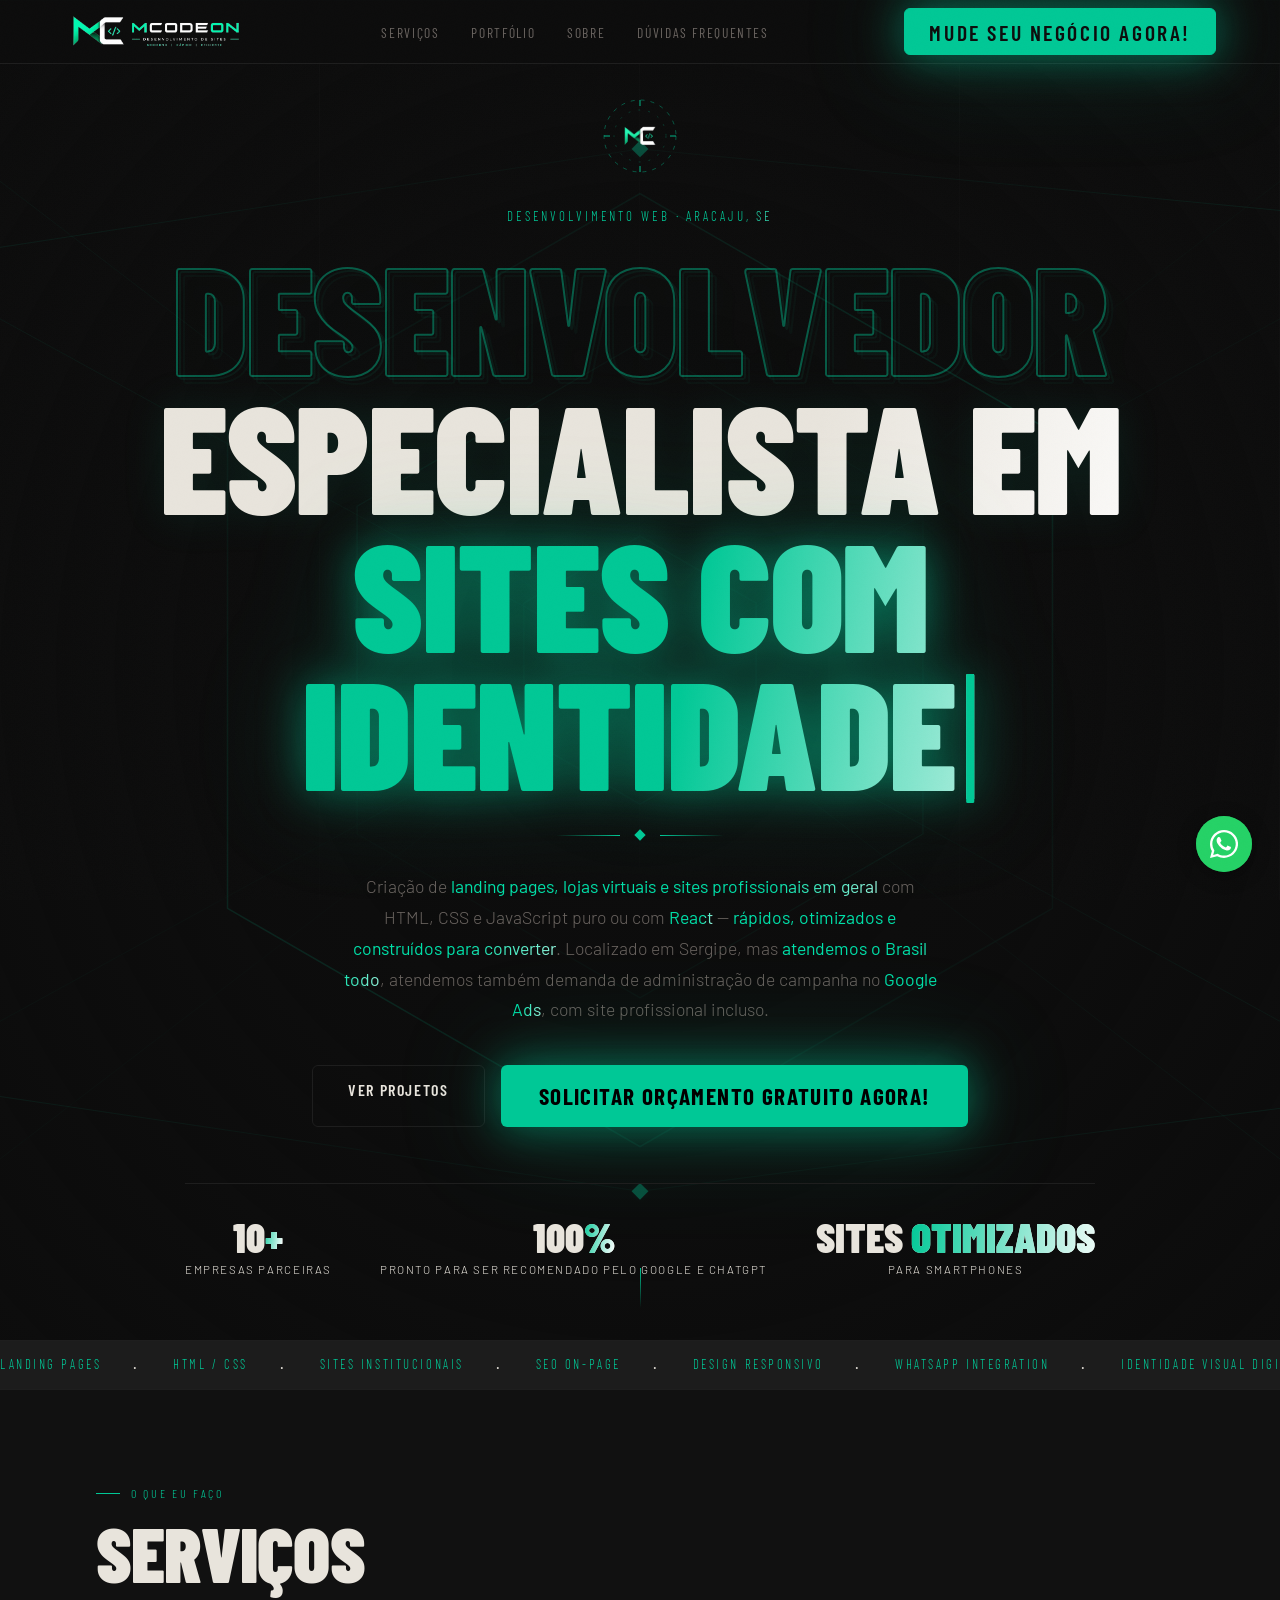
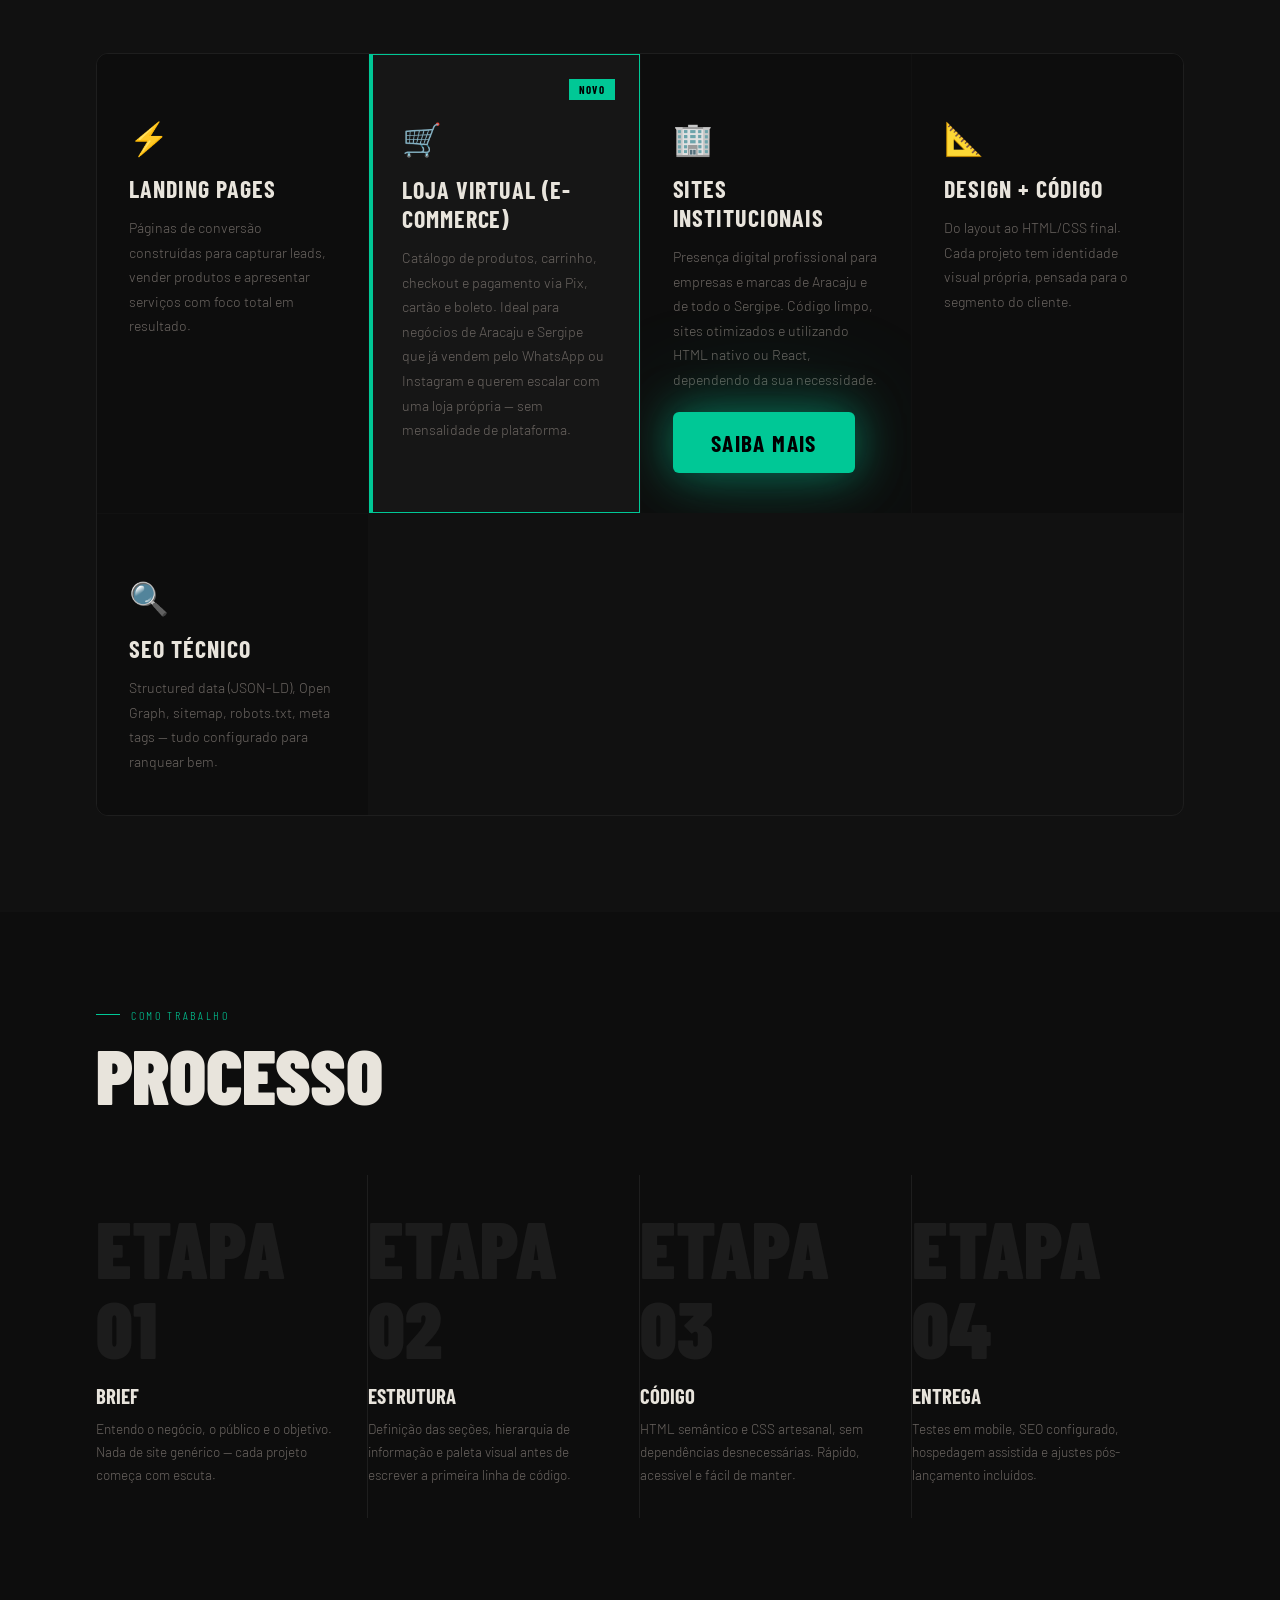
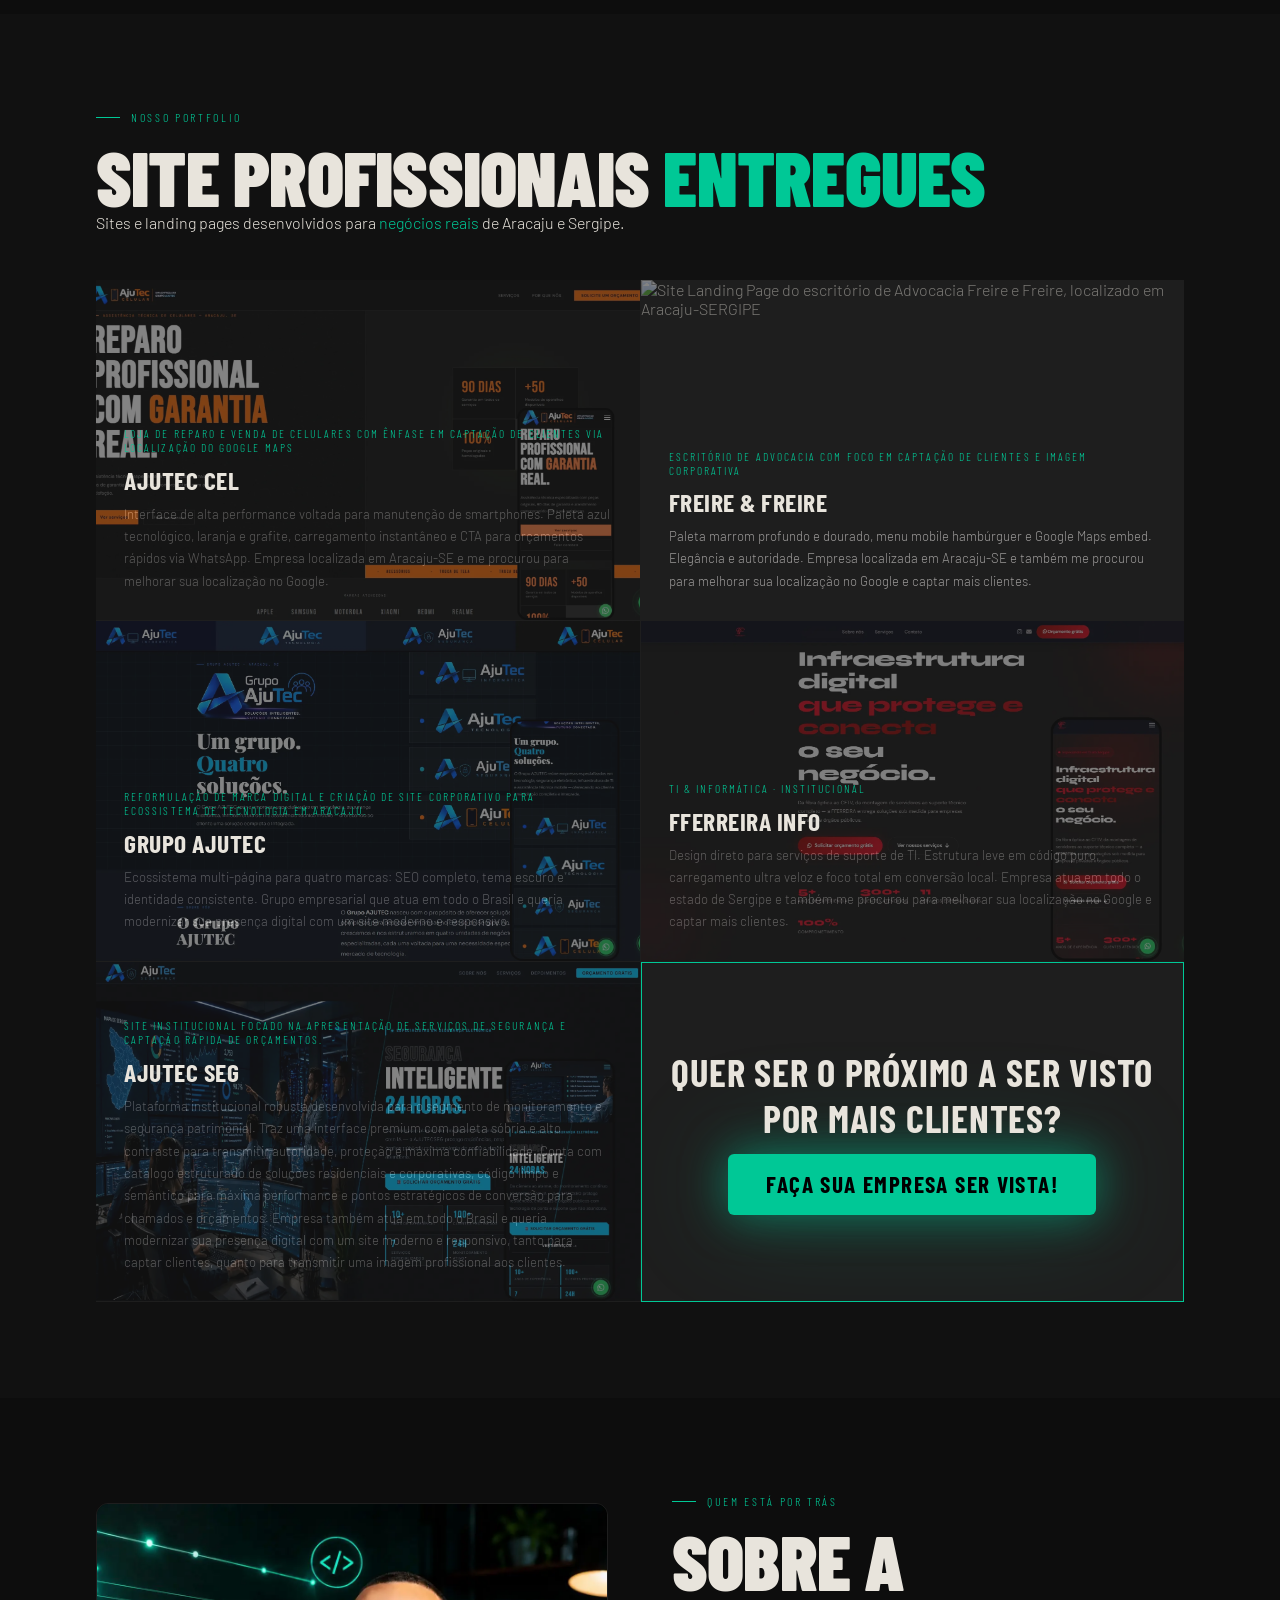
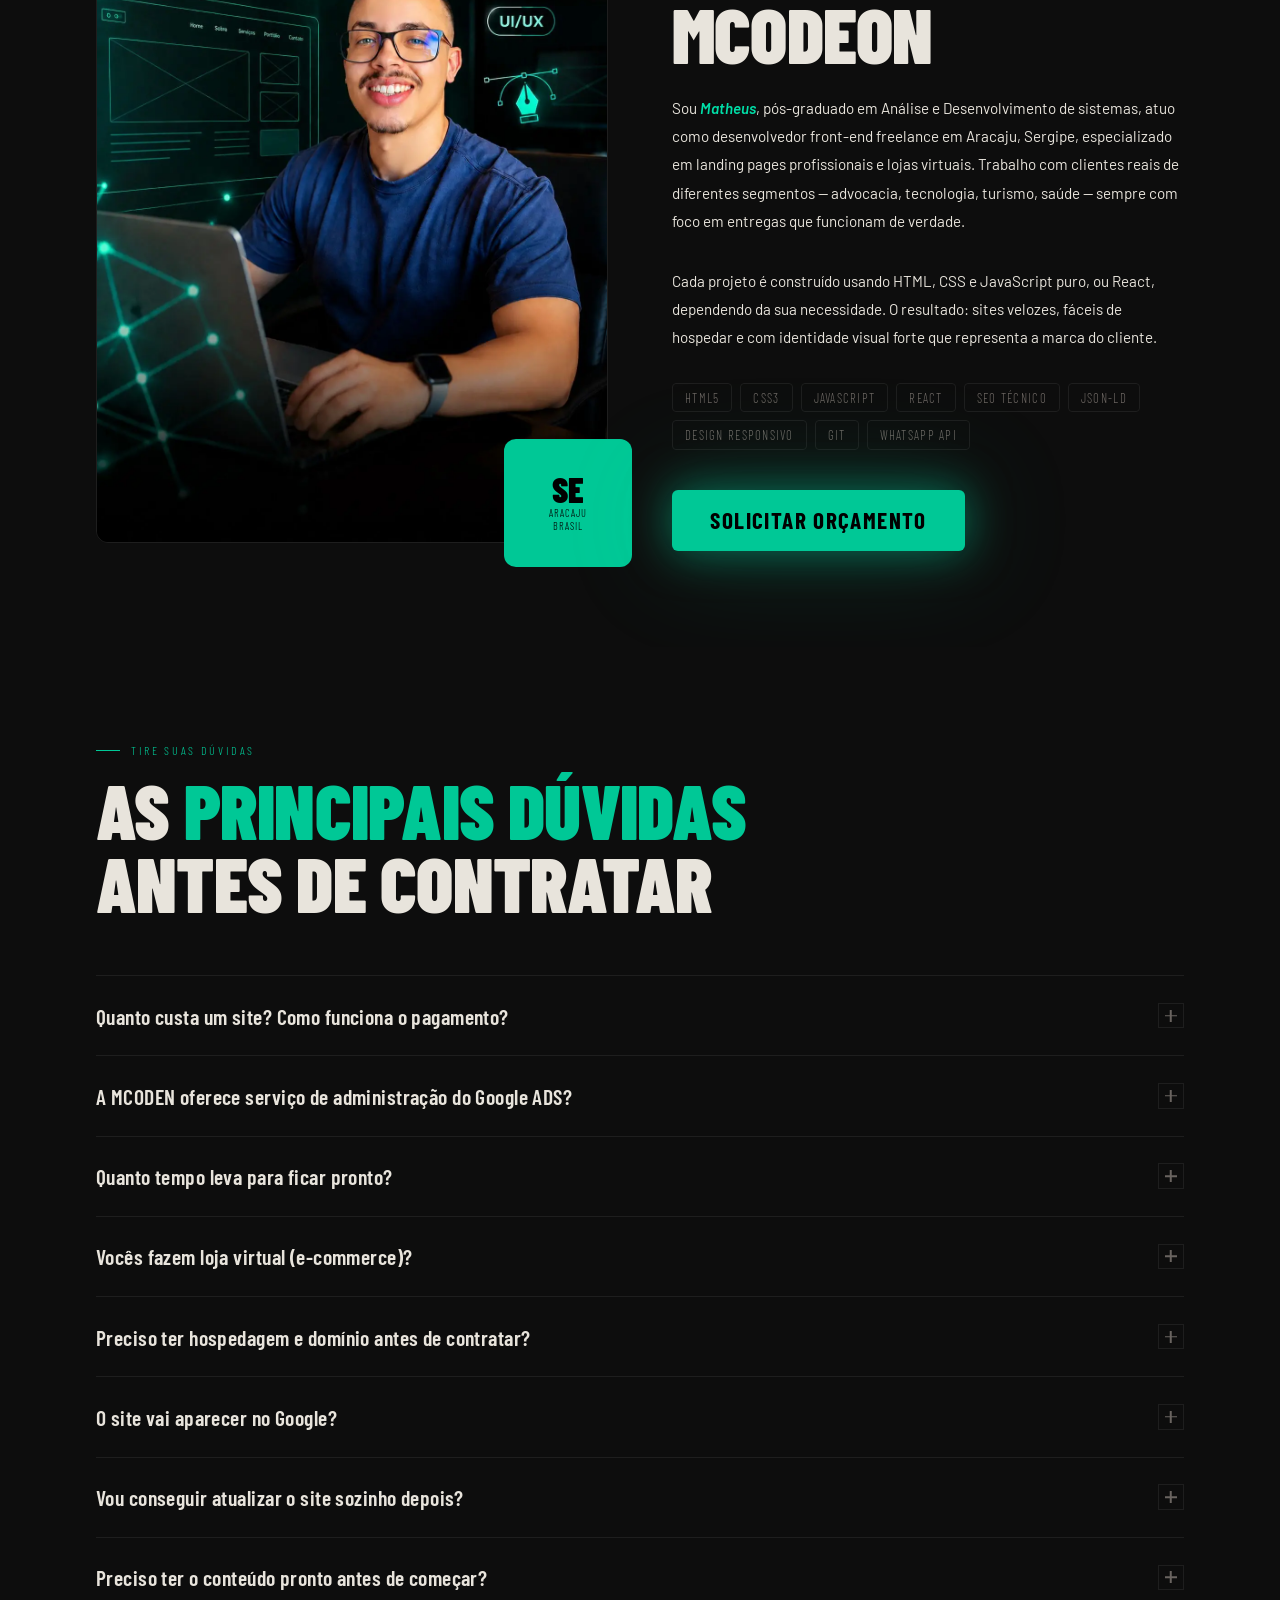
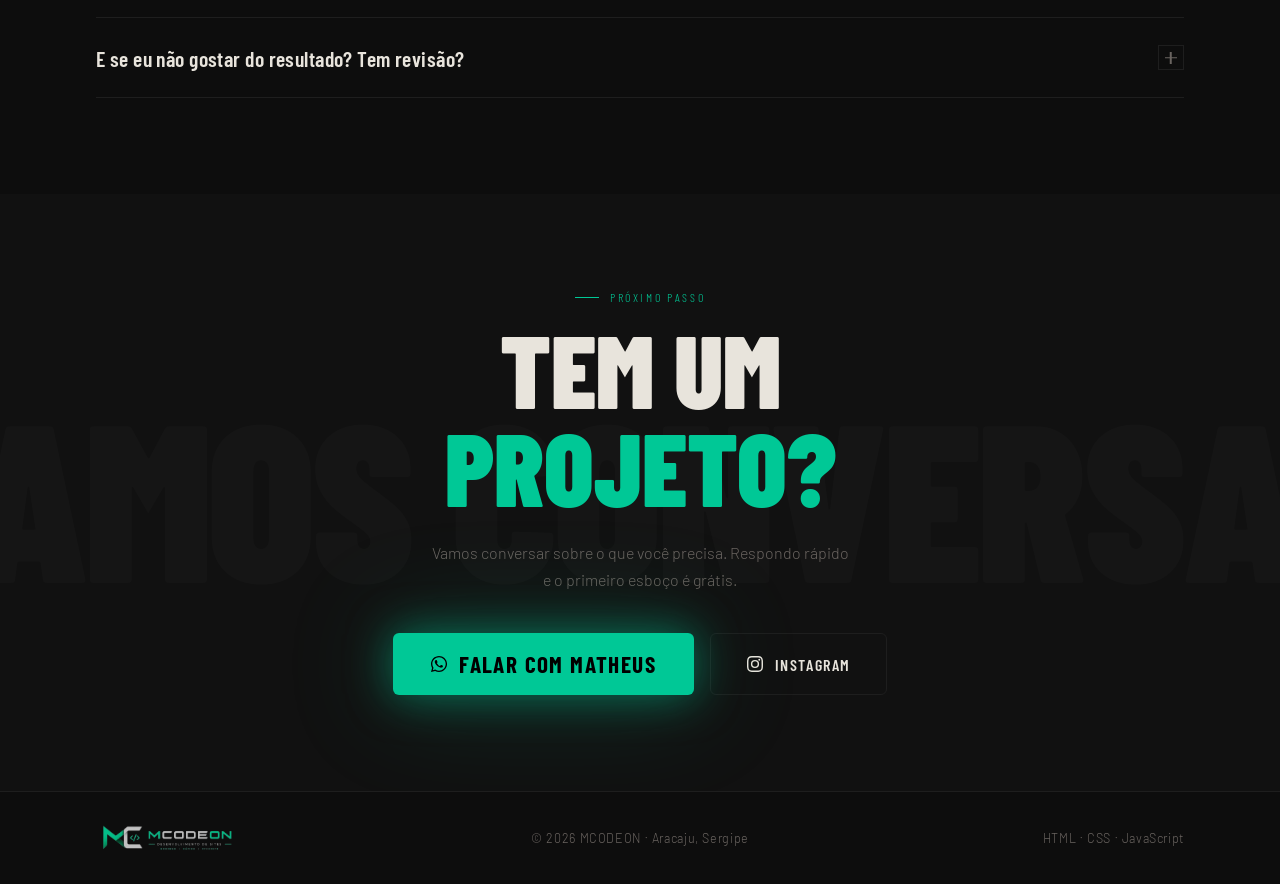
==== commit 2828f224: "melhorias visuais. WIP" ====
--- a/index.html
+++ b/index.html
@@ -118,7 +118,7 @@
 
   <nav>
     <a href="#" class="nav-logo">
-      <img src="assets/img/logo-horizontal-semfundo.png" alt="LOGO MCODEON" width="140" height="36"/>
+      <img src="assets/img/logo-horizontal-semfundo.png" alt="Logo da MCODEON" width="140" height="36"/>
     </a>
     <ul class="nav-links">
       <li><a href="#servicos">Serviços</a></li>
@@ -126,7 +126,7 @@
       <li><a href="#sobre">Sobre</a></li>
       <li><a href="#faq">Dúvidas frequentes</a></li>
     </ul>
-    <a href="#contato" class="nav-cta">MUDE SEU NEGÓCIO AGORA</a>
+    <a href="#contato" class="nav-cta">MUDE SEU NEGÓCIO AGORA!</a>
     <button class="nav-hamburger" id="hamburger" aria-label="Menu">
       <span></span><span></span><span></span>
     </button>
@@ -138,7 +138,7 @@
     <a href="#portfolio" class="drawer-link">Portfólio</a>
     <a href="#sobre" class="drawer-link">Sobre</a>
     <a href="#faq">Dúvidas frequentes</a>
-    <a href="#contato" class="drawer-link" style="color:var(--accent)">Falar agora →</a>
+    <a href="#contato" class="drawer-link" style="color:var(--accent)">MUDE SEU NEGÓCIO AGORA →</a>
   </div>
 
   <section id="hero">
@@ -249,7 +249,7 @@
           <line x1="70" y1="40" x2="76" y2="40" stroke="#00C896" stroke-width="1.5" opacity="0.6"/>
         </svg>
         <!-- logo centered inside the rings -->
-        <img src="assets/img/logo-limpo-semfundo.png" alt="MCODEON" class="mark-logo" width="32" height="32"/>
+        <img src="assets/img/logo-limpo-semfundo.png" alt="Logo da MCODEON" class="mark-logo" width="32" height="32"/>
       </div>
 
       <p class="hero-tag">Desenvolvimento Web · Aracaju, SE</p>
@@ -270,18 +270,18 @@
       </p>
 
       <div class="hero-actions">
-        <a href="#portfolio" class="btn-primary">Ver projetos</a>
-        <a href="#contato"   class="btn-ghost">Solicitar orçamento</a>
+        <a href="#portfolio" class="btn-ghost">Ver projetos</a>
+        <a href="#contato"   class="btn-primary">Solicitar orçamento gratuito agora!</a>
       </div>
 
       <div class="hero-stats">
         <div class="stat">
-          <div class="stat-num">5<span class="acc">+</span></div>
-          <div class="stat-label">Nichos Atendidos</div>
+          <div class="stat-num">10<span class="acc">+</span></div>
+          <div class="stat-label">Empresas parceiras</div>
         </div>
         <div class="stat">
           <div class="stat-num">100<span class="acc">%</span></div>
-          <div class="stat-label">Pronto para o Google</div>
+          <div class="stat-label">Pronto para ser recomendado pelo Google e ChatGPT</div>
         </div>
         <div class="stat">
           <div class="stat-num">SITES <span class="acc">OTIMIZADOS</span></div>
@@ -326,32 +326,33 @@
     </div>
     <div class="services-grid reveal">
       <div class="service-card">
-        <p class="service-num">01</p>
+        <p class="service-num"></p>
         <span class="service-icon">⚡</span>
         <h3 class="service-name">Landing Pages</h3>
         <p class="service-desc">Páginas de conversão construídas para capturar leads, vender produtos e apresentar serviços com foco total em resultado.</p>
       </div>
     <div class="service-card service-card--featured">
-      <p class="service-num">02</p>
+      <p class="service-num"></p>
       <span class="service-badge">Novo</span>
       <span class="service-icon">🛒</span>
       <h3 class="service-name">Loja Virtual (E-commerce)</h3>
       <p class="service-desc">Catálogo de produtos, carrinho, checkout e pagamento via Pix, cartão e boleto. Ideal para negócios de Aracaju e Sergipe que já vendem pelo WhatsApp ou Instagram e querem escalar com uma loja própria — sem mensalidade de plataforma.</p>
     </div>
     <div class="service-card">
-      <p class="service-num">03</p>
+      <p class="service-num"></p>
       <span class="service-icon">🏢</span>
       <h3 class="service-name">Sites Institucionais</h3>
-      <p class="service-desc">Presença digital profissional para empresas e marcas de Aracaju e de todo o Sergipe. Código limpo, sites otimizados e utilizando HTML nativo ou React, dependendo da sua necessidade.</p>
+      <p class="service-desc">Presença digital profissional para empresas e marcas de Aracaju e de todo o Sergipe. Código limpo, sites otimizados e utilizando HTML nativo ou React, dependendo da sua necessidade.</p><br>
+      <a href=""></a><button class="btn-primary">SAIBA MAIS</button></a>
     </div>
     <div class="service-card">
-      <p class="service-num">04</p>
+      <p class="service-num"></p>
       <span class="service-icon">📐</span>
       <h3 class="service-name">Design + Código</h3>
       <p class="service-desc">Do layout ao HTML/CSS final. Cada projeto tem identidade visual própria, pensada para o segmento do cliente.</p>
     </div>
     <div class="service-card">
-      <p class="service-num">05</p>
+      <p class="service-num"></p>
       <span class="service-icon">🔍</span>
       <h3 class="service-name">SEO Técnico</h3>
       <p class="service-desc">Structured data (JSON-LD), Open Graph, sitemap, robots.txt, meta tags — tudo configurado para ranquear bem.</p>
@@ -366,97 +367,107 @@
     </div>
     <div class="process-steps reveal">
       <div class="process-step">
-        <div class="step-num">01</div>
+        <div class="step-num">ETAPA 01</div>
         <h3 class="step-title">Brief</h3>
         <p class="step-desc">Entendo o negócio, o público e o objetivo. Nada de site genérico — cada projeto começa com escuta.</p>
       </div>
       <div class="process-step">
-        <div class="step-num">02</div>
+        <div class="step-num">ETAPA 02</div>
         <h3 class="step-title">Estrutura</h3>
         <p class="step-desc">Definição das seções, hierarquia de informação e paleta visual antes de escrever a primeira linha de código.</p>
       </div>
       <div class="process-step">
-        <div class="step-num">03</div>
+        <div class="step-num">ETAPA 03</div>
         <h3 class="step-title">Código</h3>
         <p class="step-desc">HTML semântico e CSS artesanal, sem dependências desnecessárias. Rápido, acessível e fácil de manter.</p>
       </div>
       <div class="process-step">
-        <div class="step-num">04</div>
+        <div class="step-num">ETAPA 04</div>
         <h3 class="step-title">Entrega</h3>
         <p class="step-desc">Testes em mobile, SEO configurado, hospedagem assistida e ajustes pós-lançamento incluídos.</p>
       </div>
     </div>
   </section>
 
-  <section id="portfolio">
-    <div class="portfolio-header reveal">
-      <div>
-        <p class="section-label">Trabalhos recentes</p>
-        <h2 class="section-title">Portfólio</h2>
-        <p>Sites e landing pages desenvolvidos para negócios reais de Aracaju e Sergipe.</p>
-      </div>
-    </div>
-    <div class="portfolio-grid reveal">
-      <div class="proj">
-        <a href="http://ajuteccel.com.br" target="_blank" rel="noopener noreferrer" class="link-invisivel">
-          <div class="proj-inner">
-            <img src="assets/img/ajuteccelprint (1).webp" alt="Site da AJUTEC CEL, loja de reparo e venda de celulares em Aracaju" class="proj-shot" loading="lazy" width="1600" height="1000">
-            <div class="proj-bg-text">SMARTPHONE</div>
-            <div class="proj-arrow"><svg viewBox="0 0 24 24"><path d="M5 3l14 9-14 9V3z"/></svg></div>
-            <p class="proj-cat">Loja de reparo e venda de celulares · Landing Page</p>
-            <h3 class="proj-name">AJUTEC CEL</h3>
-            <!-- <p class="proj-desc">Interface de alta performance voltada para manutenção de smartphones. Paleta azul tecnológico, laranja e grafite, carregamento instantâneo e CTA para orçamentos rápidos via WhatsApp.</p> -->
-          </div>
-        </a>
-        
-      </div>
-      <!-- <div class="proj">
+<section id="portfolio">
+  <div class="portfolio-header reveal">
+    <div>
+      <p class="section-label">NOSSO PORTFOLIO</p>
+      <h2 class="section-title">SITE Profissionais <span style="color: var(--accent);">ENTREGUES</span></h2>
+      <p>Sites e landing pages desenvolvidos para <span style="color: var(--accent);">negócios reais</span> de Aracaju e Sergipe.</p>
+    </div>
+  </div>
+  <div class="portfolio-grid reveal">
+    <div class="proj">
+      <a href="http://ajuteccel.com.br" target="_blank" rel="noopener noreferrer" class="link-invisivel">
         <div class="proj-inner">
-          <div class="proj-bg-text">LAW</div>
-          <div class="proj-arrow"><svg viewBox="0 0 24 24"><path d="M5 3l14 9-14 9V3z"/></svg></div>
-          <p class="proj-cat">Advocacia · Institucional</p>
-          <h3 class="proj-name">Freire &amp; Freire</h3>
-          <p class="proj-desc">Paleta marrom profundo e dourado, menu mobile hambúrguer e Google Maps embed. Elegância e autoridade.</p>
-        </div>
-      </div> -->
-      <div class="proj">
-        <a href="http://grupoajutec.com.br" target="_blank" rel="noopener noreferrer" class="link-invisivel">
-          <div class="proj-inner">
-            <img src="assets/img/grupoajutec.webp" alt="Site institucional do Grupo AJUTEC, ecossistema de tecnologia" class="proj-shot" loading="lazy" width="1600" height="1000">
-            <div class="proj-bg-text">AJUTEC</div>
-            <div class="proj-arrow"><svg viewBox="0 0 24 24"><path d="M5 3l14 9-14 9V3z"/></svg></div>
-            <p class="proj-cat">Tecnologia · Grupo</p>
-            <h3 class="proj-name">Grupo AJUTEC</h3>
-            <!-- <p class="proj-desc">Ecossistema multi-página para quatro marcas: SEO completo, tema escuro e identidade consistente.</p> -->
-          </div>
-        </a>
-      </div>
-      <div class="proj">
-        <a href="http://fferreirainfo.com.br" target="_blank" rel="noopener noreferrer" class="link-invisivel">
+          <img src="../assets/img/ajuteccelprint (1).webp" alt="Site da AJUTEC CEL, loja de reparo e venda de celulares em Aracaju" class="proj-shot" loading="lazy" width="1600" height="1000">
+          <div class="proj-bg-text">SMARTPHONE</div>
+          <!-- <div class="proj-arrow"><svg viewBox="0 0 24 24"><path d="M5 3l14 9-14 9V3z"/></svg></div> -->
+          <p class="proj-cat">Loja de reparo e venda de celulares com ênfase em captação de clientes via localização do Google MAPS</p>
+          <h3 class="proj-name">AJUTEC CEL</h3>
+          <p class="proj-desc">Interface de alta performance voltada para manutenção de smartphones. Paleta azul tecnológico, laranja e grafite, carregamento instantâneo e CTA para orçamentos rápidos via WhatsApp. Empresa localizada em Aracaju-SE e me procurou para melhorar sua localização no Google.</p>
+        </div>
+      </a>
+    </div>
+    <div class="proj">
+      <a href="https://freireefreire.adv.br/" target="_blank" rel="noopener noreferrer" class="link-invisivel">
+      <div class="proj-inner">
+        <img src="" alt="Site Landing Page do escritório de Advocacia Freire e Freire, localizado em Aracaju-SERGIPE" class="proj-shot" loading="lazy" width="1600" height="1000">
+        <div class="proj-bg-text">Advocacia</div>
+        <!-- <div class="proj-arrow"><svg viewBox="0 0 24 24"><path d="M5 3l14 9-14 9V3z"/></svg></div> -->
+        <p class="proj-cat">Escritório de Advocacia com foco em captação de clientes e imagem corporativa</p>
+        <h3 class="proj-name">Freire &amp; Freire</h3>
+        <p class="proj-desc">Paleta marrom profundo e dourado, menu mobile hambúrguer e Google Maps embed. Elegância e autoridade. Empresa localizada em Aracaju-SE e também me procurou para melhorar sua localização no Google e captar mais clientes.</p>
+      </div>
+      </a>
+    </div>
+    <div class="proj">
+      <a href="http://grupoajutec.com.br" target="_blank" rel="noopener noreferrer" class="link-invisivel">
         <div class="proj-inner">
-          <img src="assets/img/fferreirainfo (1).webp" alt="Site da FFerreira Info, empresa de suporte em TI" class="proj-shot" loading="lazy" width="1600" height="1000">
-          <div class="proj-bg-text">INFO</div>
-          <div class="proj-arrow"><svg viewBox="0 0 24 24"><path d="M5 3l14 9-14 9V3z"/></svg></div>
-          <p class="proj-cat">TI &amp; Informática · Institucional</p>
-          <h3 class="proj-name">FFerreira Info</h3>
-          <!-- <p class="proj-desc">Design direto para serviços de suporte de TI. Estrutura leve em código puro, carregamento ultra veloz e foco total em conversão local.</p> -->
+          <img src="../assets/img/grupoajutec.webp" alt="Site institucional do Grupo AJUTEC, ecossistema de tecnologia" class="proj-shot" loading="lazy" width="1600" height="1000">
+          <div class="proj-bg-text">AJUTEC</div>
+          <!-- <div class="proj-arrow"><svg viewBox="0 0 24 24"><path d="M5 3l14 9-14 9V3z"/></svg></div> -->
+          <p class="proj-cat">Reformulação de marca digital e criação de site corporativo para ecossistema de tecnologia em Aracaju.</p>
+          <h3 class="proj-name">Grupo AJUTEC</h3>
+          <p class="proj-desc">Ecossistema multi-página para quatro marcas: SEO completo, tema escuro e identidade consistente. Grupo empresarial que atua em todo o Brasil e queria modernizar sua presença digital com um site moderno e responsivo.</p>
         </div>
       </a>
-      </div>
-      <div class="proj">
-        <a href="http://ajutec.seg.br" target="_blank" rel="noopener noreferrer" class="link-invisivel">
-          <div class="proj-inner">
-            <img src="assets/img/ajutecseg.webp" alt="Site institucional da Ajutec Seg, segurança eletrônica" class="proj-shot" loading="lazy" width="1600" height="1000">
-            <div class="proj-bg-text">SEGURANÇA</div>
-            <div class="proj-arrow"><svg viewBox="0 0 24 24"><path d="M5 3l14 9-14 9V3z"/></svg></div>
-            <p class="proj-cat">Segurança Eletrônica · Institucional</p>
-            <h3 class="proj-name">Ajutec Seg</h3>
-            <!-- <p class="proj-desc">Plataforma institucional robusta desenvolvida para o segmento de monitoramento e segurança patrimonial. Traz uma interface premium com paleta sóbria e alto contraste para transmitir autoridade, proteção e máxima confiabilidade. Conta com catálogo estruturado de soluções residenciais e corporativas, código limpo e semântico para máxima performance e pontos estratégicos de conversão para chamados e orçamentos.</p> -->
-          </div>
-        </a>
-        </div>
-    </div>
-  </section>
+    </div>
+    <div class="proj">
+      <a href="http://fferreirainfo.com.br" target="_blank" rel="noopener noreferrer" class="link-invisivel">
+      <div class="proj-inner">
+        <img src="../assets/img/fferreirainfo (1).webp" alt="Site da FFerreira Info, empresa de prestação de serviços diversos em TI" class="proj-shot" loading="lazy" width="1600" height="1000">
+        <div class="proj-bg-text">Informática</div>
+        <!-- <div class="proj-arrow"><svg viewBox="0 0 24 24"><path d="M5 3l14 9-14 9V3z"/></svg></div> -->
+        <p class="proj-cat">TI &amp; Informática · Institucional</p>
+        <h3 class="proj-name">FFerreira Info</h3>
+        <p class="proj-desc">Design direto para serviços de suporte de TI. Estrutura leve em código puro, carregamento ultra veloz e foco total em conversão local. Empresa atua em todo o estado de Sergipe e também me procurou para melhorar sua localização no Google e captar mais clientes.</p>
+      </div>
+    </a>
+    </div>
+    <div class="proj">
+      <a href="http://ajutec.seg.br" target="_blank" rel="noopener noreferrer" class="link-invisivel">
+        <div class="proj-inner">
+          <img src="../assets/img/ajutecseg.webp" alt="Site institucional da Ajutec Seg, segurança eletrônica" class="proj-shot" loading="lazy" width="1600" height="1000">
+          <div class="proj-bg-text">SEGURANÇA</div>
+          <!-- <div class="proj-arrow"><svg viewBox="0 0 24 24"><path d="M5 3l14 9-14 9V3z"/></svg></div> -->
+          <p class="proj-cat">Site institucional focado na apresentação de serviços de segurança e captação rápida de orçamentos.</p>
+          <h3 class="proj-name">Ajutec Seg</h3>
+          <p class="proj-desc">Plataforma institucional robusta desenvolvida para o segmento de monitoramento e segurança patrimonial. Traz uma interface premium com paleta sóbria e alto contraste para transmitir autoridade, proteção e máxima confiabilidade. Conta com catálogo estruturado de soluções residenciais e corporativas, código limpo e semântico para máxima performance e pontos estratégicos de conversão para chamados e orçamentos. Empresa também atua em todo o Brasil e queria modernizar sua presença digital com um site moderno e responsivo, tanto para captar clientes, quanto para transmitir uma imagem profissional aos clientes.</p>
+        </div>
+      </a>
+    </div>
+    <div class="proj proj--cta">
+      <div class="proj-inner">
+        <div class="proj-name">Quer ser o próximo a ser visto por mais clientes?</div>
+        <!-- <div class="proj-cat">Vamos construir o site institucional da sua empresa!</div> -->
+        <a class="btn-primary" href="https://wa.me/5579998523718?text=Ol%C3%A1%20Matheus%2C%20vi%20o%20portf%C3%B3lio%20e%20quero%20fazer%20o%20site%20da%20minha%20empresa" target="_blank" rel="noopener">Faça sua empresa ser vista!</a>
+      </div>
+    </div>
+  </div>
+  </div>
+</section>
 
   <section id="sobre">
     <div class="about-visual reveal">
@@ -512,6 +523,16 @@
 
       <div class="faq-item">
         <button class="faq-question" aria-expanded="false">
+          <span>A MCODEN oferece serviço de administração do Google ADS?</span>
+          <div class="faq-icon"><span></span><span></span></div>
+        </button>
+        <div class="faq-answer">
+          <p>Sim, se for da vontade do cliente, podemos incluir a administração de Google Ads e SEO técnico avançado junto da venda do site. Fazendo com que o cliente apareça nas principais pesquisas da área.</p>
+        </div>
+      </div>
+
+      <div class="faq-item">
+        <button class="faq-question" aria-expanded="false">
           <span>Quanto tempo leva para ficar pronto?</span>
           <div class="faq-icon"><span></span><span></span></div>
         </button>
@@ -593,7 +614,7 @@
         <svg xmlns="http://www.w3.org/2000/svg" viewBox="0 0 24 24" width="32" height="32" fill="currentColor">
           <path d="M12.031 0C5.385 0 .004 5.385.004 12.035c0 2.13.553 4.208 1.603 6.04L.012 24l6.104-1.601a11.96 11.96 0 0 0 5.915 1.562h.003c6.645 0 12.029-5.385 12.029-12.035C24.063 5.385 18.679 0 12.031 0zm0 21.956c-1.802 0-3.567-.484-5.114-1.402l-.367-.217-3.799.996 1.014-3.704-.239-.379a9.927 9.927 0 0 1-1.52-5.305c0-5.516 4.492-10.007 10.025-10.007 5.534 0 10.026 4.491 10.026 10.007 0 5.517-4.492 10.011-10.026 10.011zm5.502-7.514c-.302-.151-1.785-.882-2.062-.983-.277-.101-.479-.151-.68.151-.202.302-.781.983-.956 1.185-.176.202-.353.227-.655.076-.302-.151-1.275-.47-2.428-1.5-1.01-.904-1.691-2.02-1.892-2.322-.202-.302-.021-.466.13-.617.135-.136.302-.352.453-.529.151-.176.202-.302.302-.503.1-.202.05-.378-.025-.529-.076-.151-.68-1.638-.931-2.242-.245-.589-.494-.508-.68-.518a14.28 14.28 0 0 0-.579-.011c-.202 0-.529.076-.806.378-.277.302-1.058 1.033-1.058 2.519s1.083 2.921 1.234 3.123c.151.202 2.129 3.249 5.158 4.557.72.311 1.282.497 1.721.636.723.23 1.381.198 1.901.12.58-.087 1.785-.73 2.037-1.435.252-.705.252-1.309.176-1.435-.076-.126-.277-.202-.579-.353z"/>
         </svg>
-          WhatsApp
+          FALAR COM MATHEUS
         </a>
         <a href="https://instagram.com/mcodeon" target="_blank" rel="noopener noreferrer" class="btn-ghost btn-icon">
         <svg xmlns="http://www.w3.org/2000/svg" viewBox="0 0 24 24" width="32" height="32" fill="currentColor">
@@ -607,7 +628,7 @@
 
   <footer>
     <div class="footer-logo">
-      <img src="assets/img/logo-horizontal-semfundo.png" alt="MCODEON" width="140" height="36"/>
+      <img src="assets/img/logo-horizontal-semfundo.png" alt="Logo da MCODEON" width="140" height="36"/>
     </div>
     <p>© 2026 MCODEON · Aracaju, Sergipe</p>
     <p id="textofooter">HTML · CSS · JavaScript</p>
--- a/assets/css/styles.css
+++ b/assets/css/styles.css
@@ -85,19 +85,14 @@
 }
 .nav-links a:hover { color: var(--accent); }
 .nav-cta {
-  font-family: 'Barlow Condensed', sans-serif;
-  font-weight: 600;
-  font-size: 0.85rem;
-  letter-spacing: 0.12em;
-  text-transform: uppercase;
-  color: var(--accent);
-  text-decoration: none;
-  border: 1px solid var(--accent);
-  padding: 0.45rem 1.1rem;
-  transition: background 0.2s, color 0.2s;
-  border-radius: 6px; /* Adicionado: curvatura leve no CTA do menu */
-}
-.nav-cta:hover { background: var(--accent); color: #000; }
+  font-family: 'Barlow Condensed', sans-serif; font-weight: 600; font-size: 1.35rem;
+  letter-spacing: 0.12em; text-transform: uppercase; background-color: var(--accent); color: var(--bg);
+  text-decoration: none; border: 1px solid var(--accent); padding: 0.60rem 1.5rem;
+  transition: background 0.2s, color 0.2s; border-radius: 6px;
+  animation: shimmerAccent 4.6s 0s ease-in-out infinite;
+  filter: drop-shadow(0 0 22px rgba(0,200,150,0.5)) drop-shadow(0 0 50px rgba(0,200,150,0.2));
+}
+/* .nav-cta:hover { background: var(--accent); color: #000; } */
 
 /* ════════════════════════════════
    HERO — GEOMETRIC CENTERED
@@ -322,20 +317,12 @@
 }
 
 .btn-primary {
-  font-family: 'Barlow Condensed', sans-serif;
-  font-weight: 700;
-  font-size: 1rem;
-  letter-spacing: 0.1em;
-  text-transform: uppercase;
-  color: #000;
-  background: var(--accent);
-  border: none;
-  padding: 0.85rem 2.2rem;
-  cursor: pointer;
-  text-decoration: none;
-  display: inline-block;
-  transition: background 0.2s, transform 0.15s;
-  border-radius: 6px; /* Adicionado: curvatura leve no botão principal */
+  font-family: 'Barlow Condensed', sans-serif; font-weight: 700; font-size: 1.45rem; letter-spacing: 0.06em;
+  text-transform: uppercase; color: #000; background: var(--accent); border: none; padding: 1.05rem 2.4rem;
+  cursor: pointer; text-decoration: none; display: inline-block; transition: background 0.2s, transform 0.15s; border-radius: 6px;
+  animation: shimmerAccent 4.6s 0s ease-in-out infinite;
+  filter: drop-shadow(0 0 22px rgba(0,200,150,0.5)) drop-shadow(0 0 50px rgba(0,200,150,0.2));
+
 }
 .btn-primary:hover { background: var(--accent2); transform: translateY(-2px); }
 
@@ -411,7 +398,7 @@
   font-size: 0.72rem;
   letter-spacing: 0.14em;
   text-transform: uppercase;
-  color: var(--muted);
+  color: var(--text);
   margin-top: 0.3rem;
 }
 
@@ -485,6 +472,11 @@
       drop-shadow(18px 18px 16px rgba(0,200,150,0.10));
   }
 }
+
+.proj--cta .proj-inner { justify-content: center; align-items: center; text-align: center; }
+.proj--cta { border: 1px solid var(--accent); }
+.proj--cta .proj-name { margin-bottom: 0.8rem; font-size: 2.4rem;}
+.proj--cta .proj-cat { margin-bottom: 0.8rem; font-size: 1rem;}
 
 /* ════════════════════════════════
    MARQUEE
@@ -1233,8 +1225,7 @@
   .hero-divider::after { width: 2.5rem; }
   .hero-sub { font-size: 0.92rem; max-width: 100%; }
   .hero-actions { flex-direction: column; align-items: center; gap: 0.75rem; width: 100%; }
-  .btn-primary,
-  .btn-ghost { width: 100%; text-align: center; padding: 1rem 1.5rem; }
+  .btn-primary, .btn-ghost { width: 100%; text-align: center; padding: 1rem 1.5rem; justify-content: center; font-size: 1.3rem; letter-spacing: 0.08em; }
   .hero-stats {
     gap: 1.5rem;
     margin-top: 2.5rem;
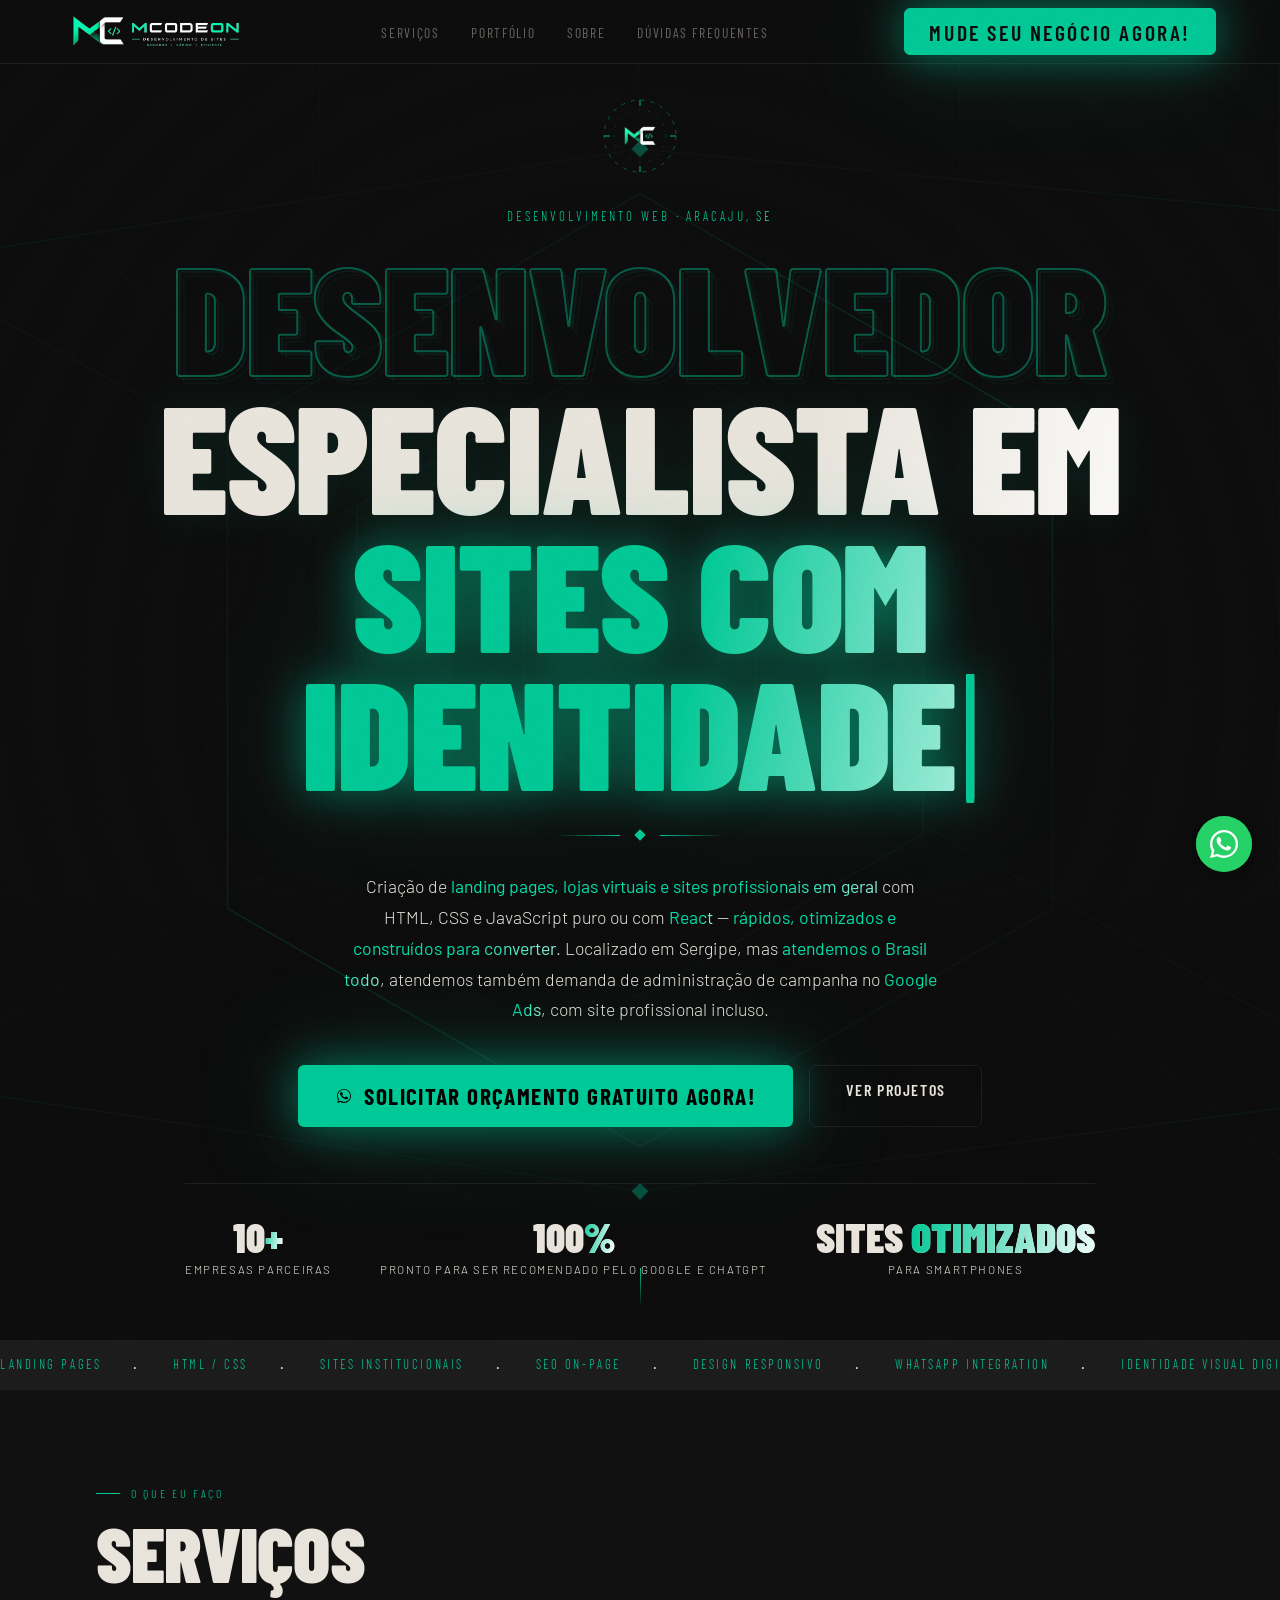
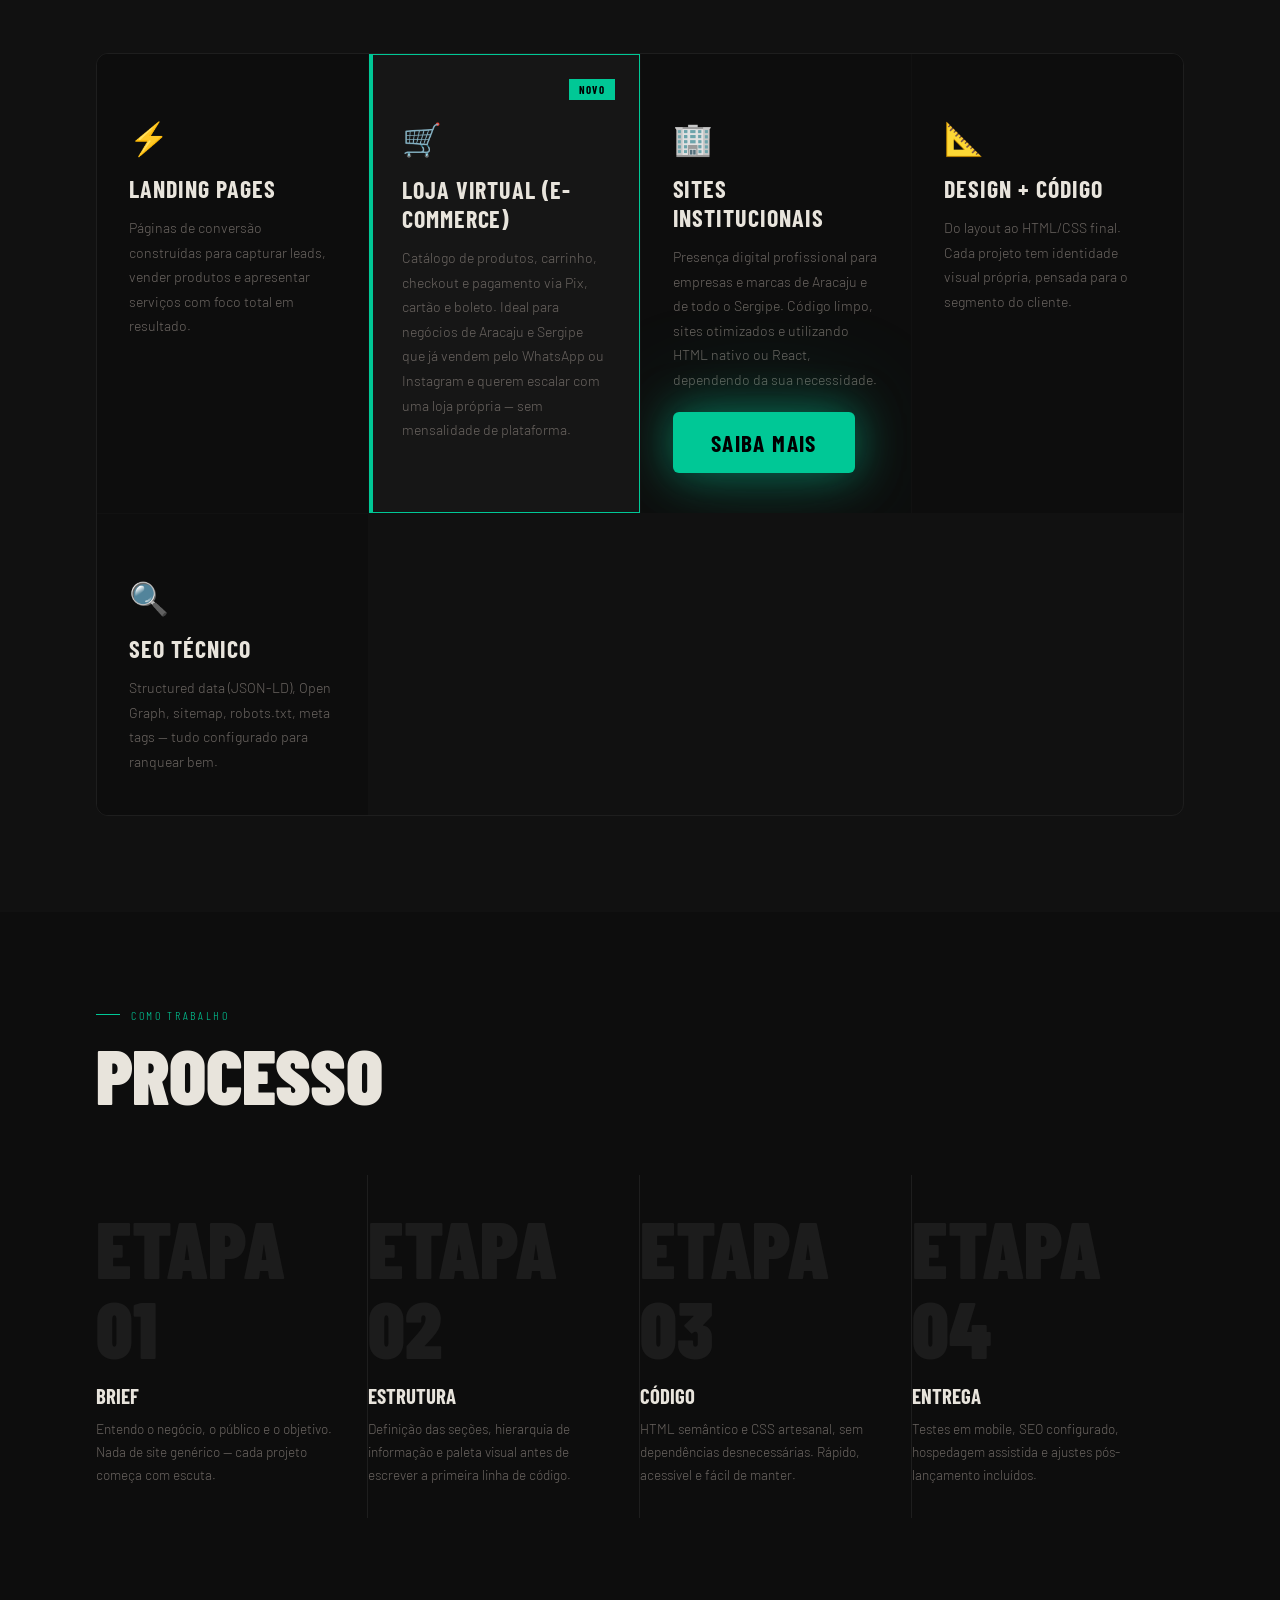
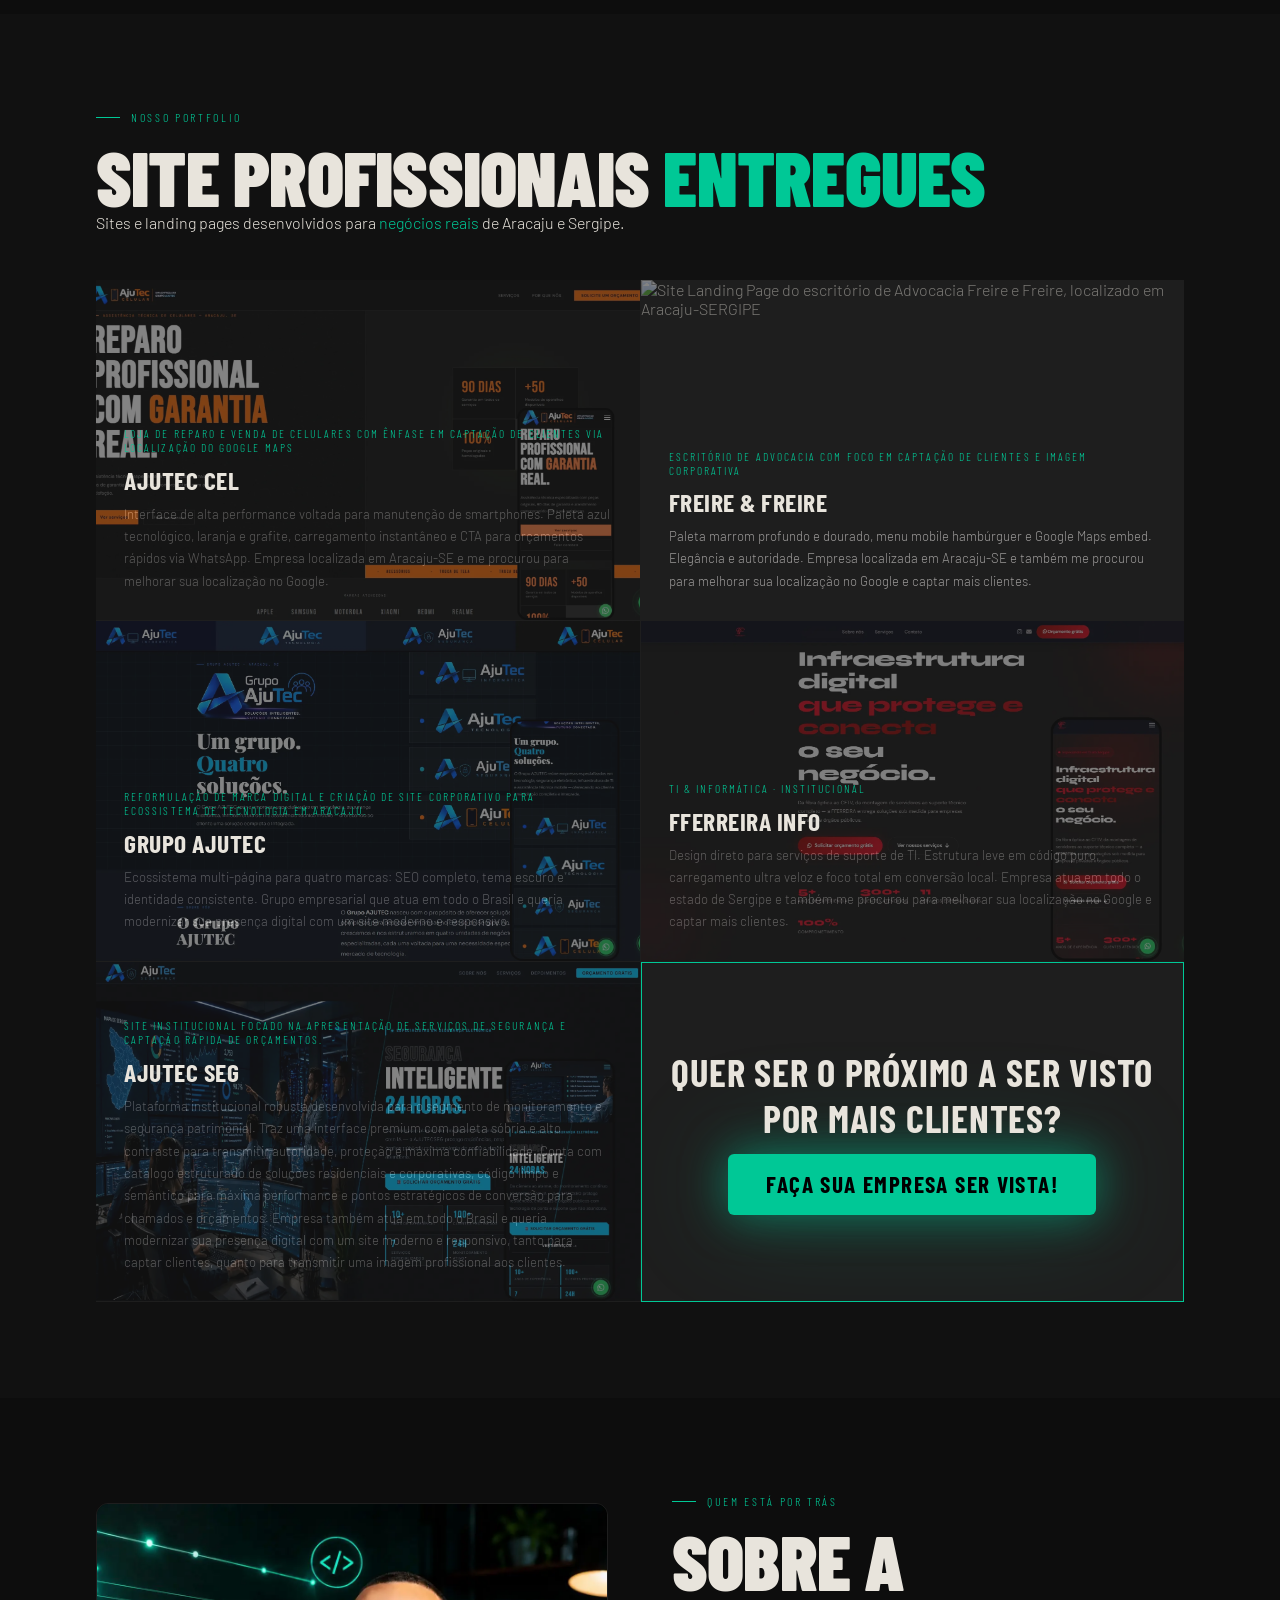
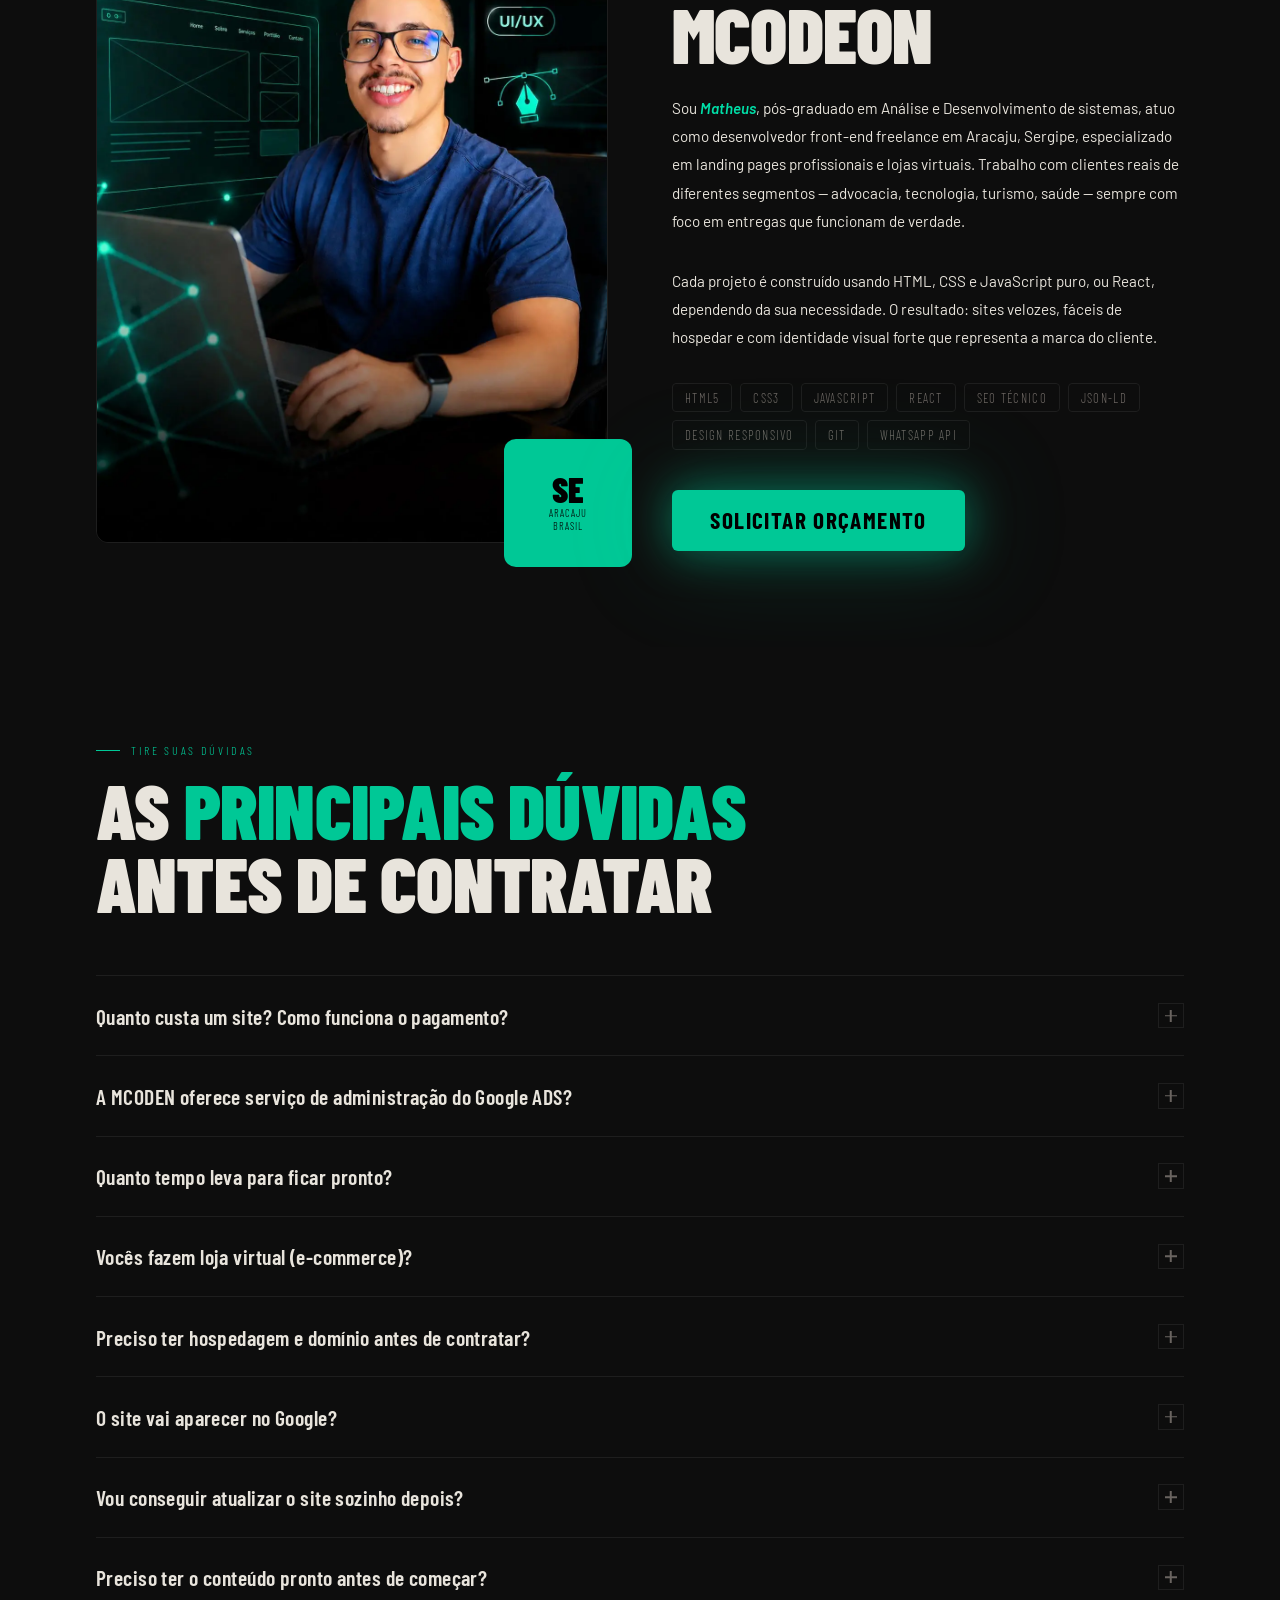
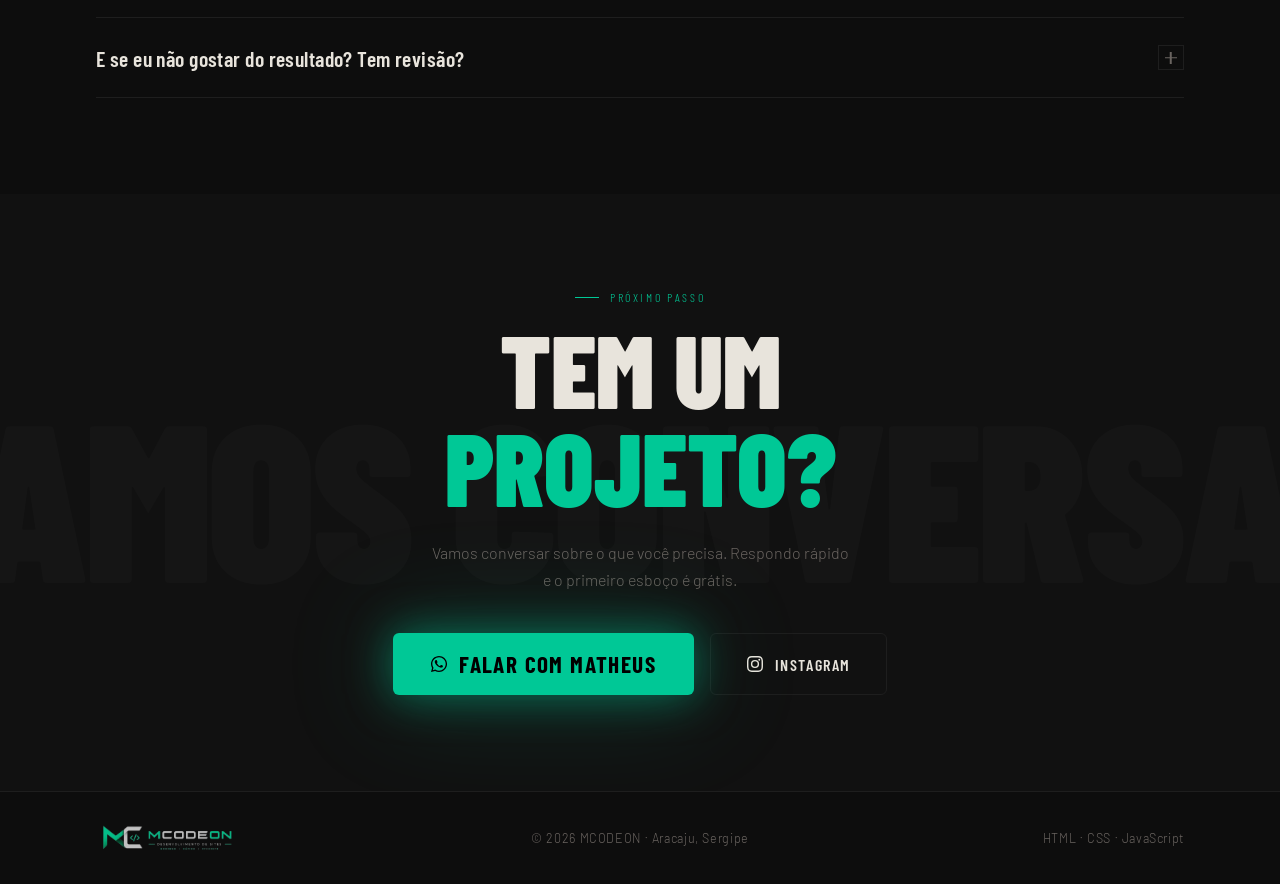
==== commit faf77661: "melhorias visuais pt.2 - ainda WIP" ====
--- a/index.html
+++ b/index.html
@@ -270,8 +270,12 @@
       </p>
 
       <div class="hero-actions">
+        
+        <a href="#contato"   class="btn-primary btn-icon">        
+          <svg viewBox="0 0 32 32"><path d="M16 2C8.3 2 2 8.3 2 16c0 2.8.8 5.5 2.3 7.8L2 30l6.4-2.2c2.2 1.3 4.7 2 7.6 2 7.7 0 14-6.3 14-14S23.7 2 16 2zm0 25.5c-2.4 0-4.7-.7-6.7-1.9l-.5-.3-4.2 1.4 1.4-4.1-.3-.5C4.4 20.1 3.7 18.1 3.7 16 3.7 9.2 9.2 3.7 16 3.7S28.3 9.2 28.3 16 22.8 27.5 16 27.5zm7-9.1c-.4-.2-2.3-1.1-2.6-1.3-.4-.1-.6-.2-.9.2-.3.4-1 1.3-1.2 1.5-.2.3-.4.3-.8.1-.4-.2-1.6-.6-3-1.9-1.1-1-1.9-2.2-2.1-2.6-.2-.4 0-.6.2-.8.2-.2.4-.4.5-.6.2-.2.2-.4.4-.6.1-.2.1-.5 0-.7-.1-.2-.9-2.2-1.3-3-.3-.8-.7-.7-.9-.7h-.8c-.3 0-.7.1-1 .5-.4.4-1.4 1.3-1.4 3.2s1.4 3.7 1.6 4c.2.3 2.8 4.3 6.9 6 3.9 1.6 3.9 1.1 4.6 1 .7-.1 2.3-.9 2.6-1.8.3-.9.3-1.7.2-1.8-.1-.2-.4-.3-.8-.5z"/></svg>
+          Solicitar orçamento gratuito agora!
+        </a>
         <a href="#portfolio" class="btn-ghost">Ver projetos</a>
-        <a href="#contato"   class="btn-primary">Solicitar orçamento gratuito agora!</a>
       </div>
 
       <div class="hero-stats">
@@ -343,7 +347,7 @@
       <span class="service-icon">🏢</span>
       <h3 class="service-name">Sites Institucionais</h3>
       <p class="service-desc">Presença digital profissional para empresas e marcas de Aracaju e de todo o Sergipe. Código limpo, sites otimizados e utilizando HTML nativo ou React, dependendo da sua necessidade.</p><br>
-      <a href=""></a><button class="btn-primary">SAIBA MAIS</button></a>
+      <a href="/criacao-de-sites/"><button class="btn-primary">SAIBA MAIS</button></a>
     </div>
     <div class="service-card">
       <p class="service-num"></p>
--- a/assets/css/styles.css
+++ b/assets/css/styles.css
@@ -189,6 +189,8 @@
   -webkit-text-fill-color: transparent;
   animation: fadeUp 0.6s 0.3s forwards, shimmerFast 3.5s 1s ease-in-out infinite;
 }
+.btn-icon svg { width: 1.6rem; height: 1.6rem; fill: currentColor; flex-shrink: 0; }
+
 
 /* ── HERO TITLE ── */
 .hero-title {
@@ -284,7 +286,7 @@
 .hero-sub {
   font-size: clamp(0.95rem, 1.6vw, 1.1rem);
   font-weight: 300;
-  color: var(--muted);
+  color: var(--text);
   max-width: 600px;
   line-height: 1.75;
   opacity: 0;
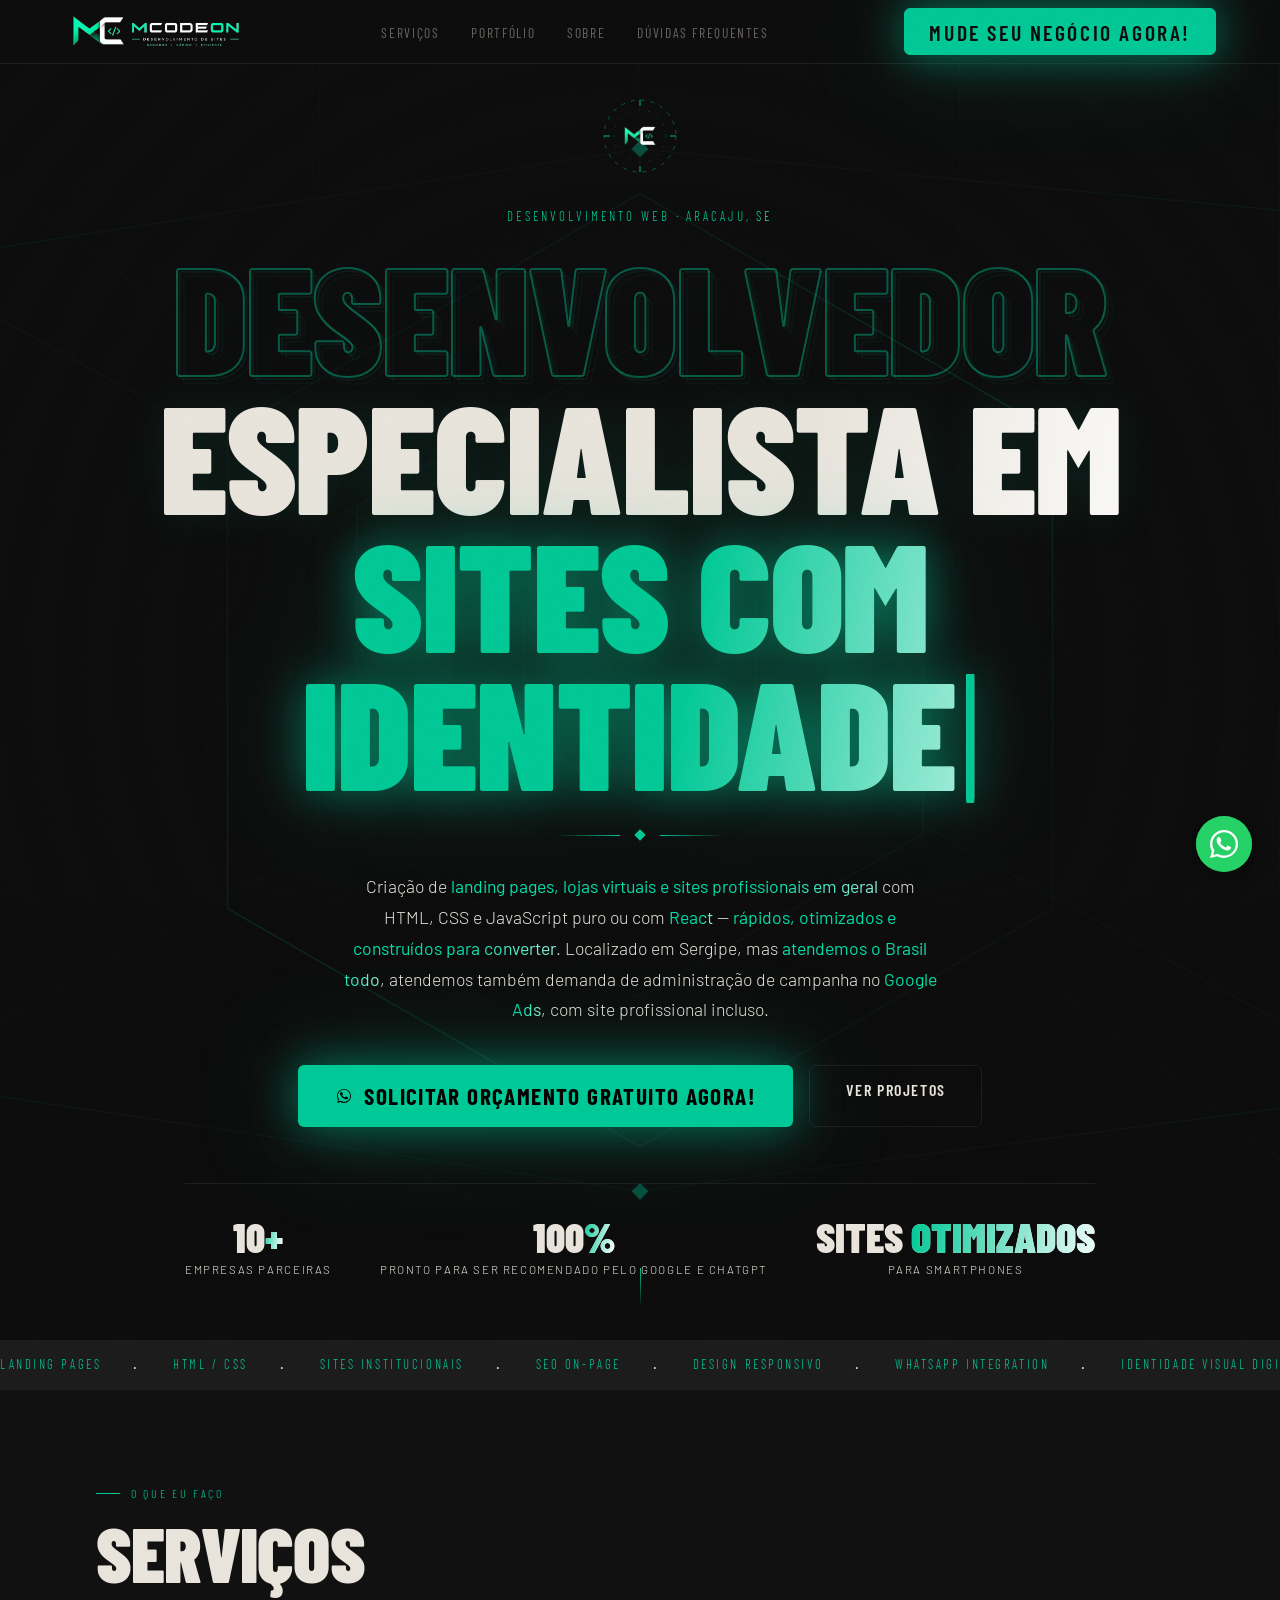
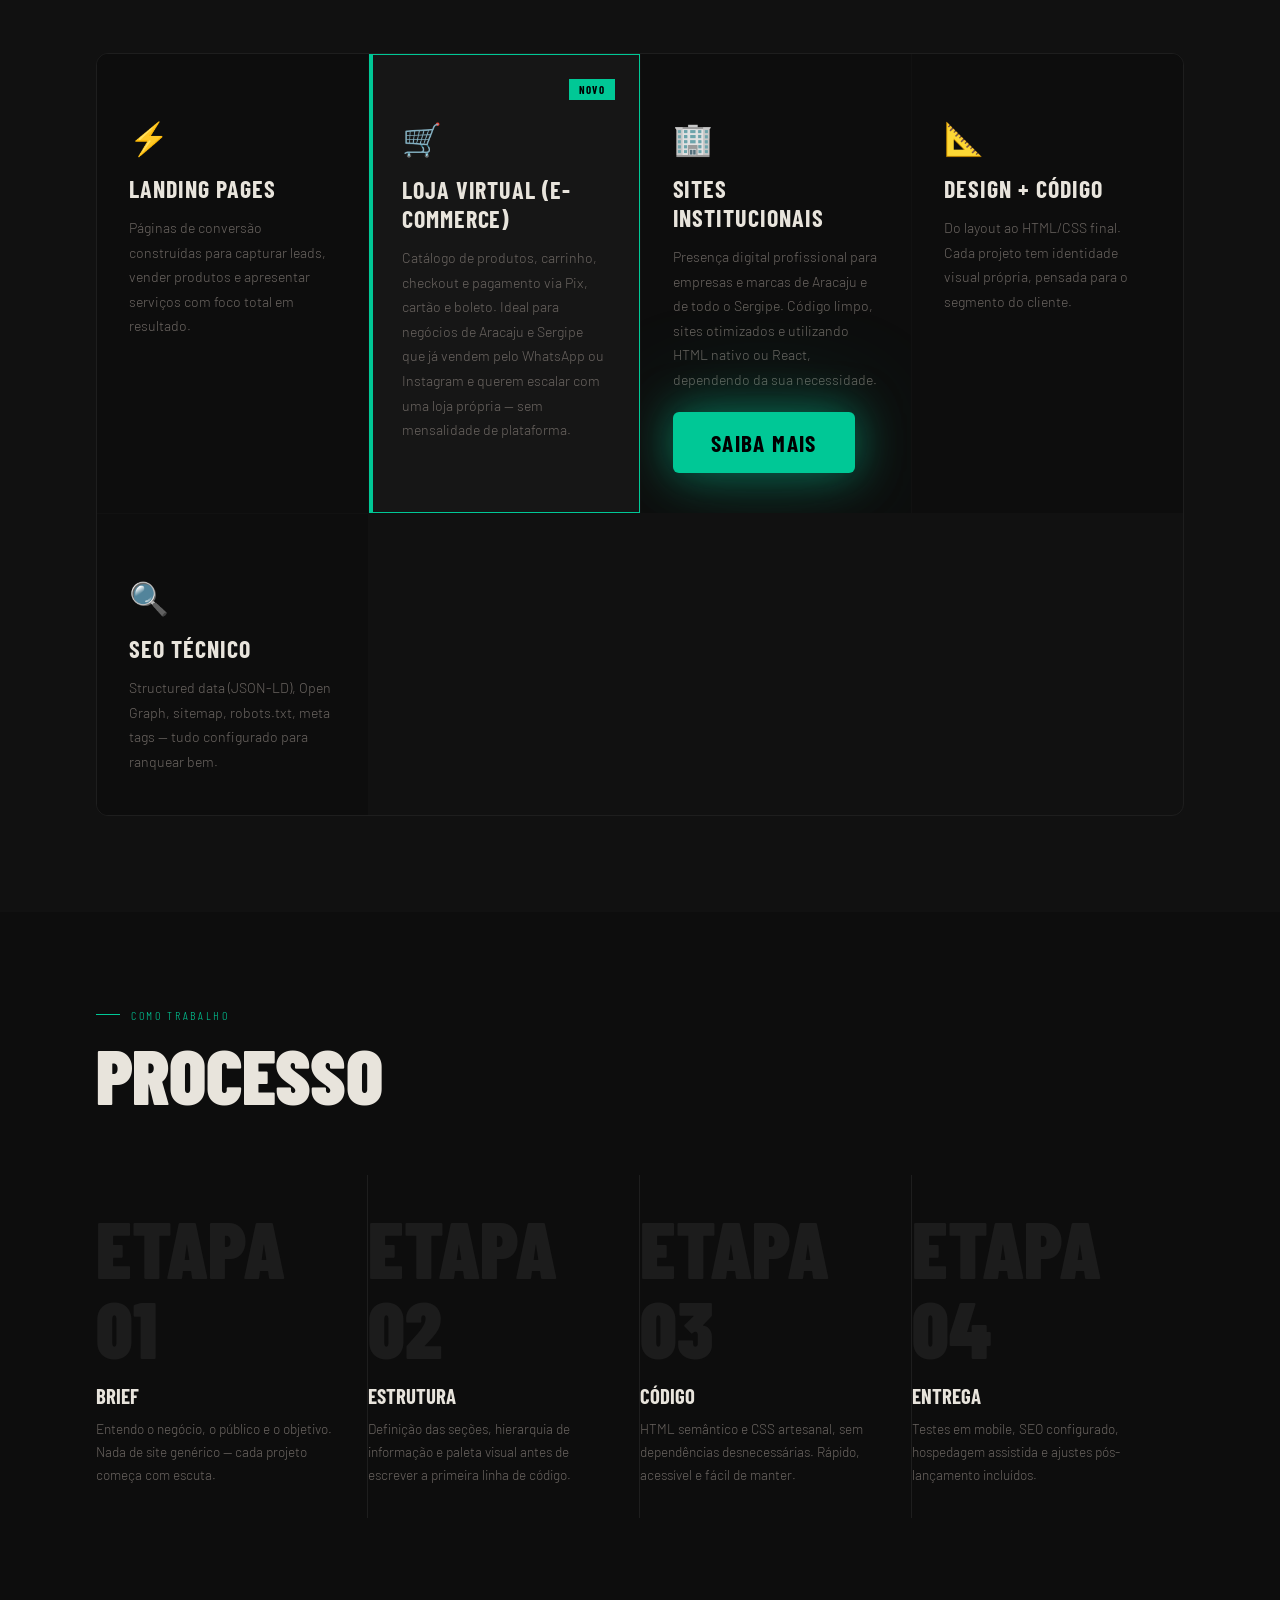
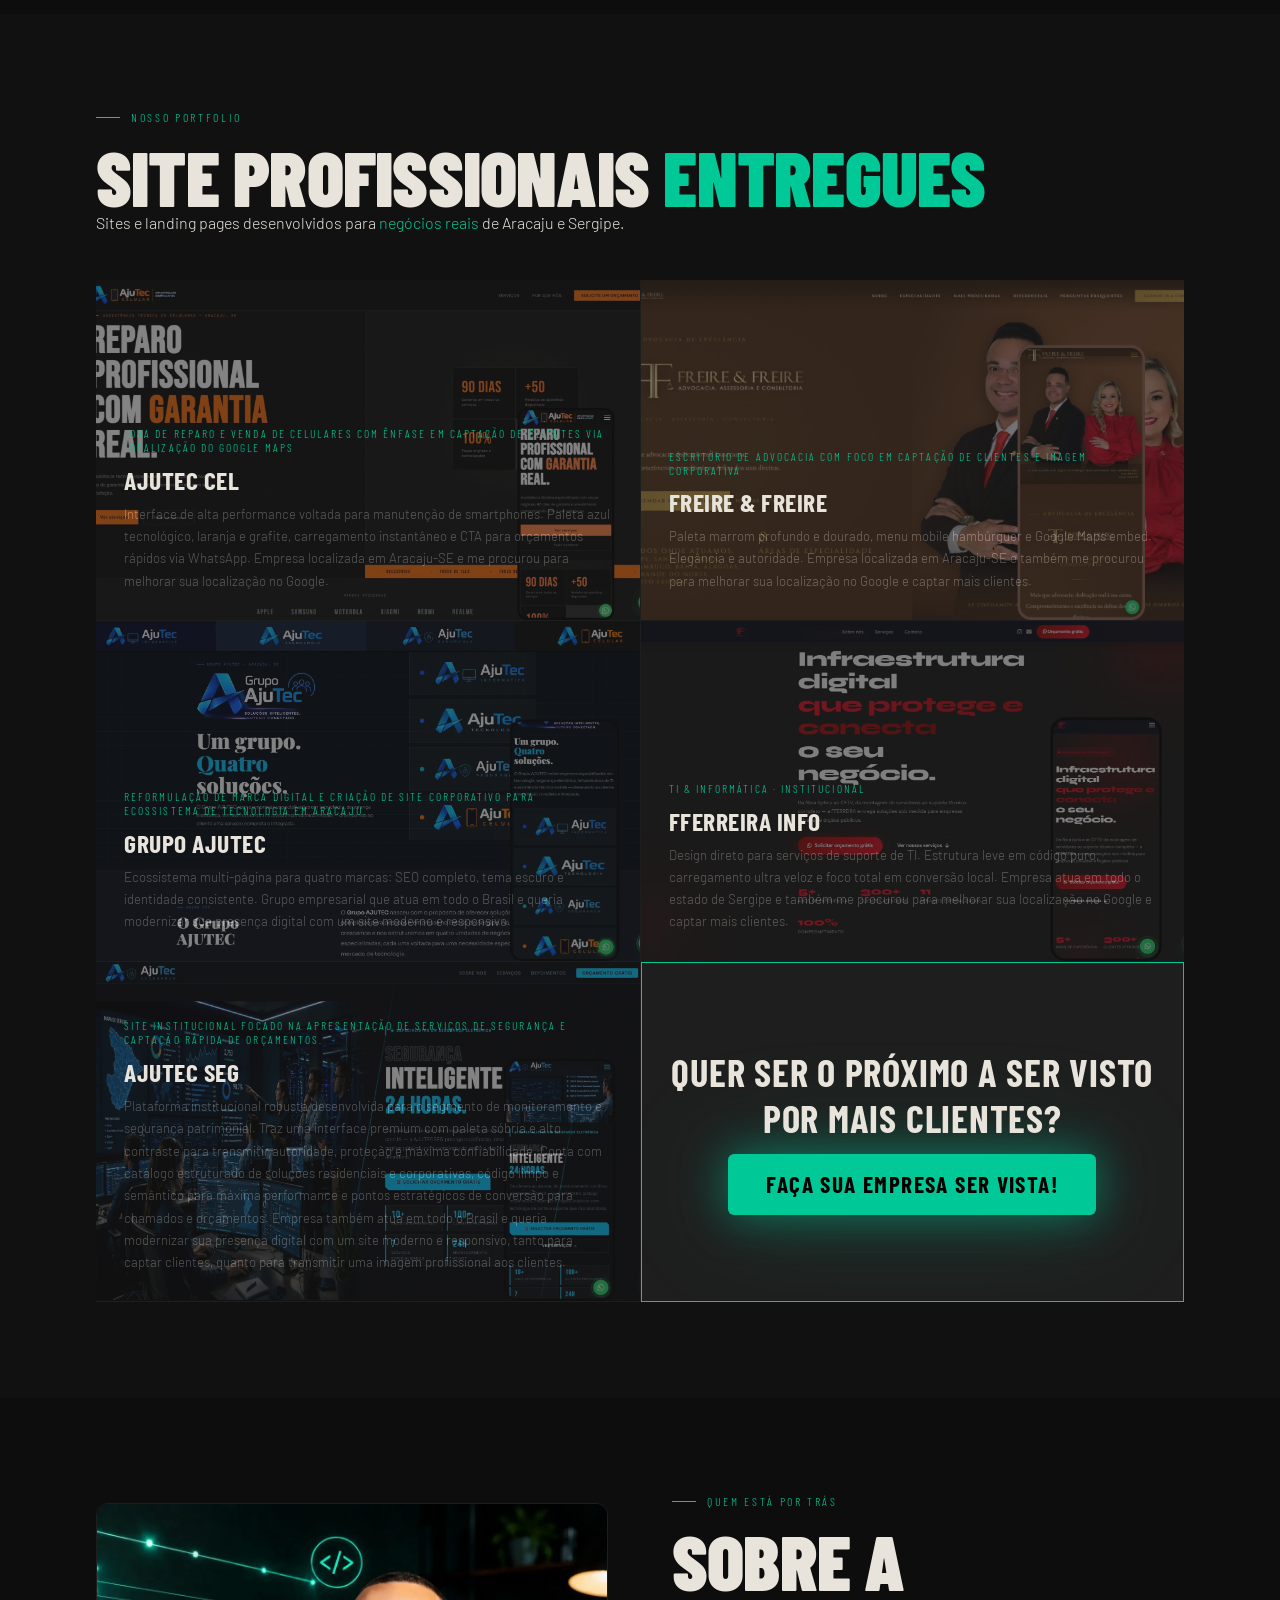
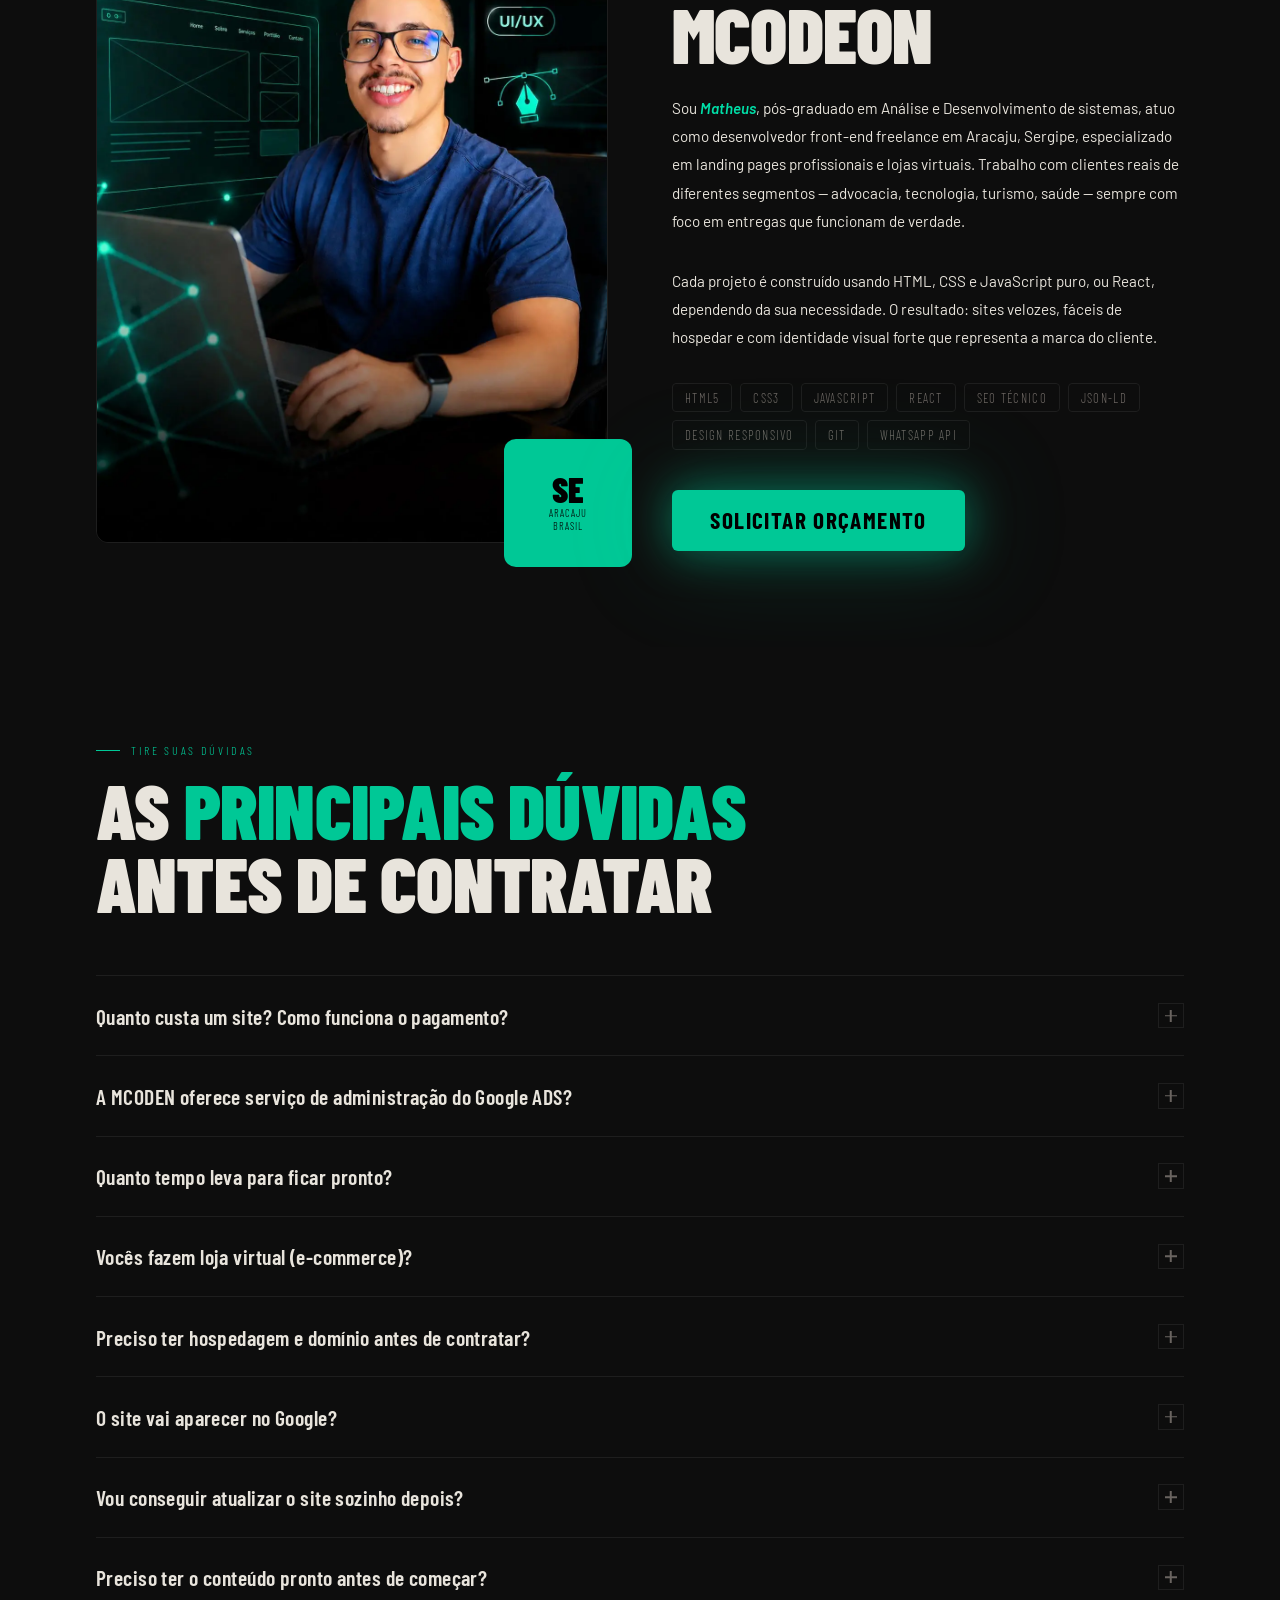
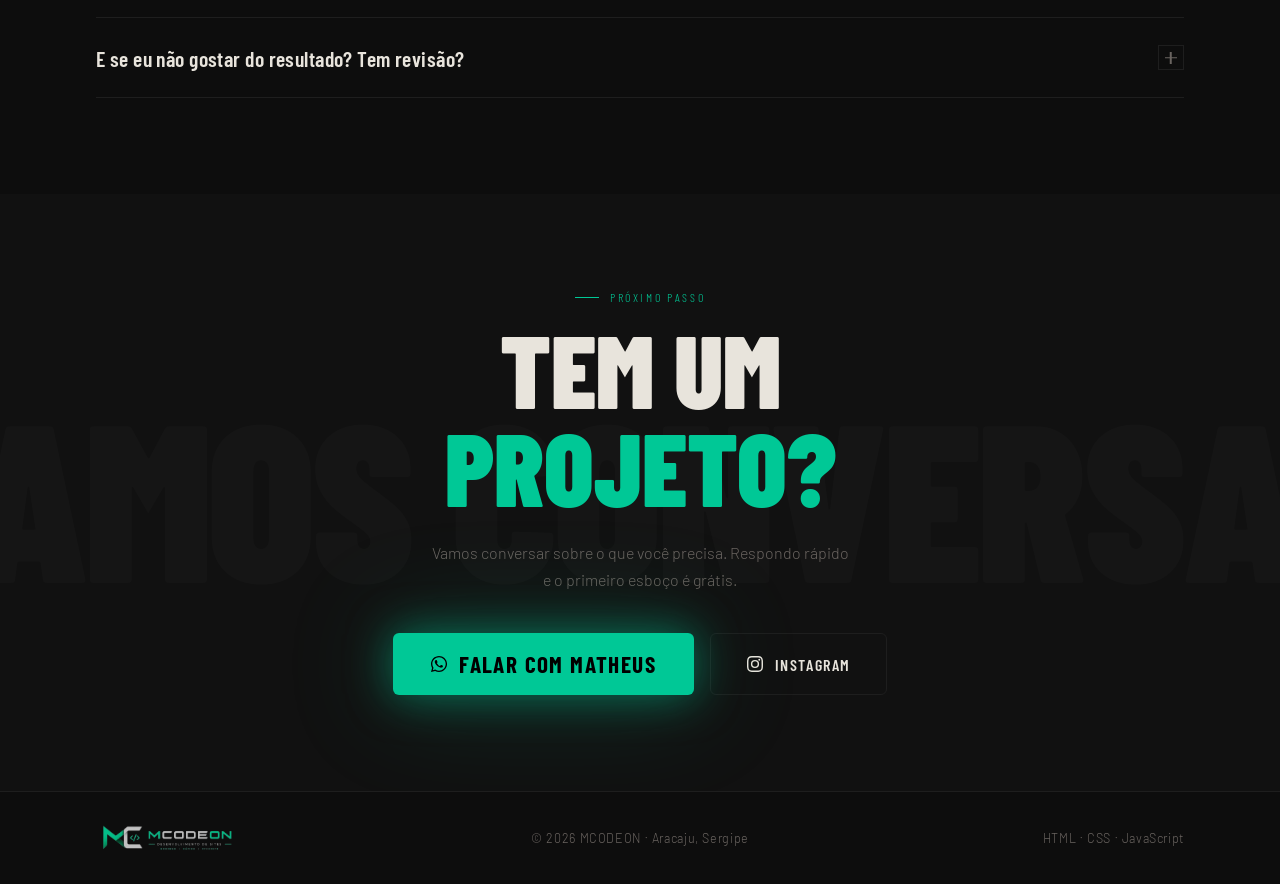
==== commit 5da73ee1: "foto do freire&freire adicionada" ====
--- a/index.html
+++ b/index.html
@@ -417,7 +417,7 @@
     <div class="proj">
       <a href="https://freireefreire.adv.br/" target="_blank" rel="noopener noreferrer" class="link-invisivel">
       <div class="proj-inner">
-        <img src="" alt="Site Landing Page do escritório de Advocacia Freire e Freire, localizado em Aracaju-SERGIPE" class="proj-shot" loading="lazy" width="1600" height="1000">
+        <img src="./assets/img/freireefreire.webp" alt="Site Landing Page do escritório de Advocacia Freire e Freire, localizado em Aracaju-SERGIPE" class="proj-shot" loading="lazy" width="1600" height="1000">
         <div class="proj-bg-text">Advocacia</div>
         <!-- <div class="proj-arrow"><svg viewBox="0 0 24 24"><path d="M5 3l14 9-14 9V3z"/></svg></div> -->
         <p class="proj-cat">Escritório de Advocacia com foco em captação de clientes e imagem corporativa</p>
--- a/assets/css/styles.css
+++ b/assets/css/styles.css
@@ -1209,6 +1209,8 @@
 /* esconde o texto de fundo grande quando há imagem real (opcional) */
 .proj-bg-text { display: none; }
 @media (max-width: 768px) {
+
+  .proj-desc {display: none;}
 
   /* NAV */
   .nav-links { display: none; }
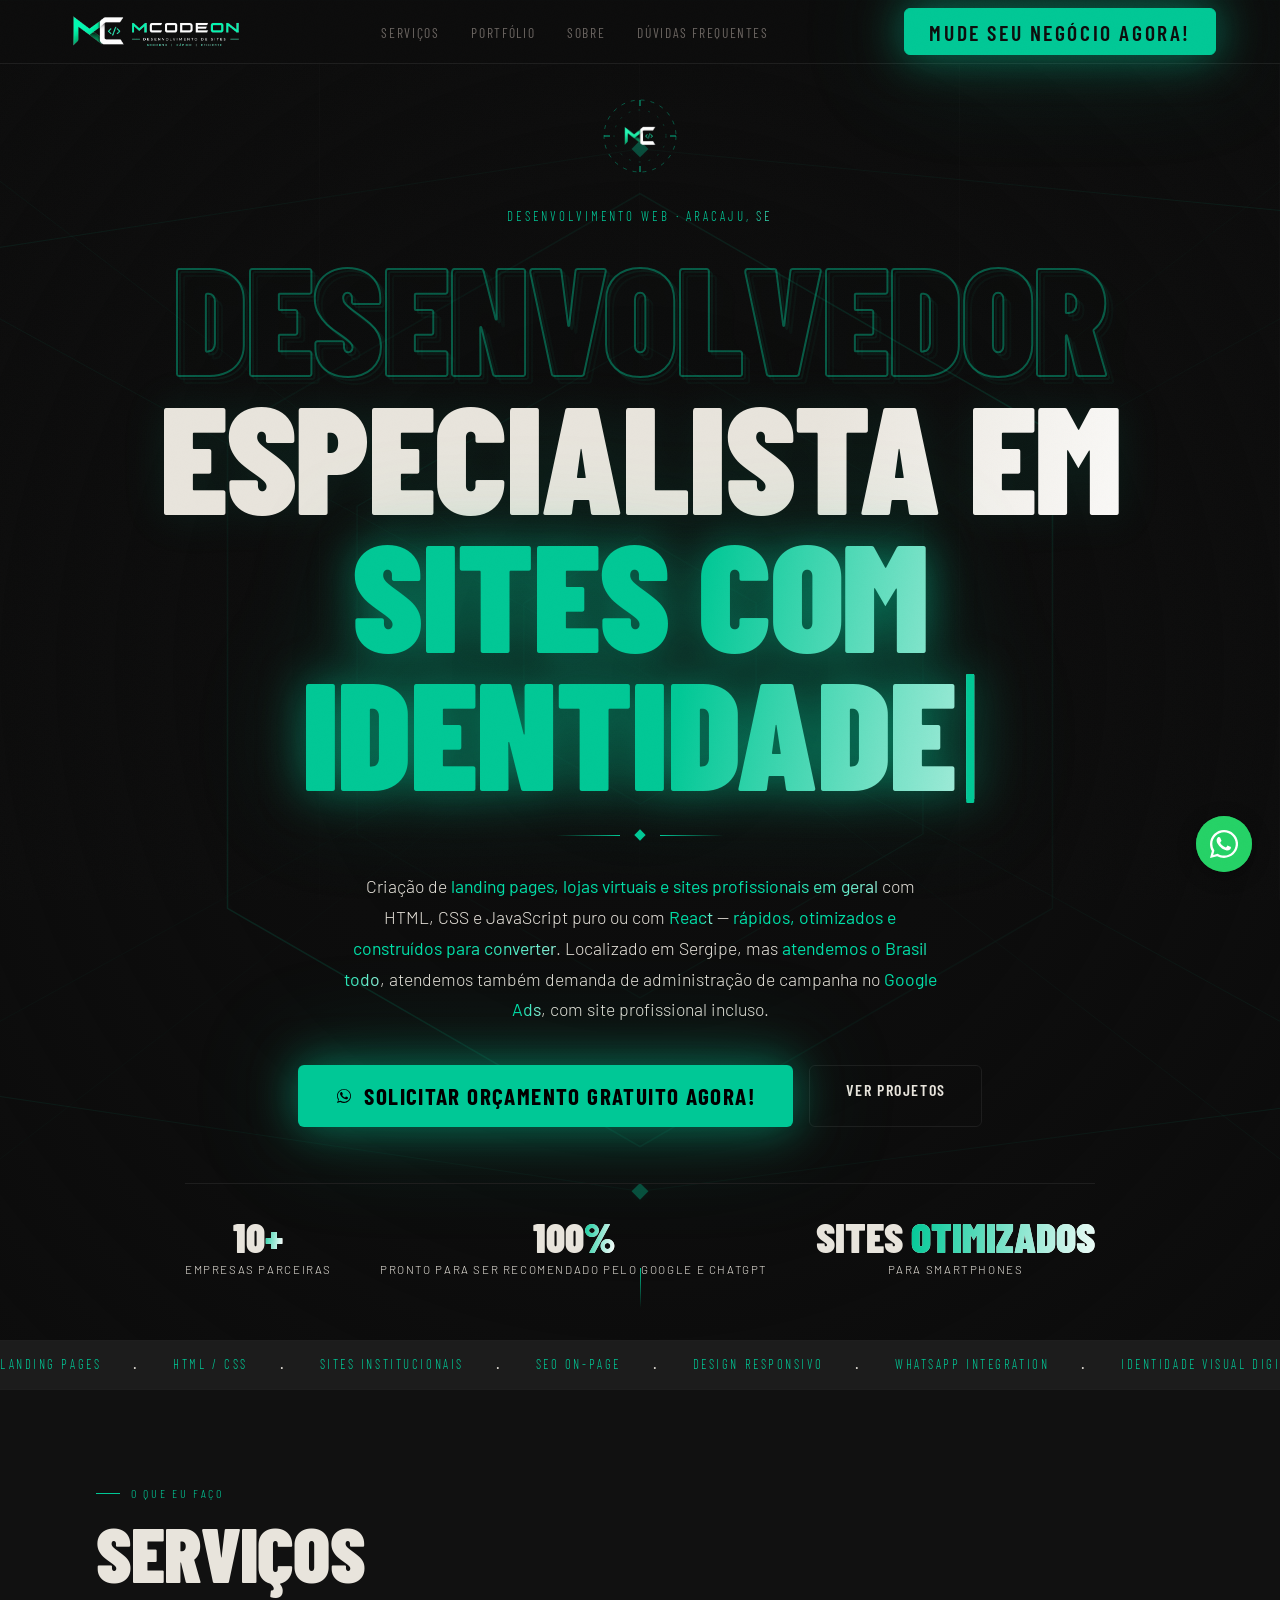
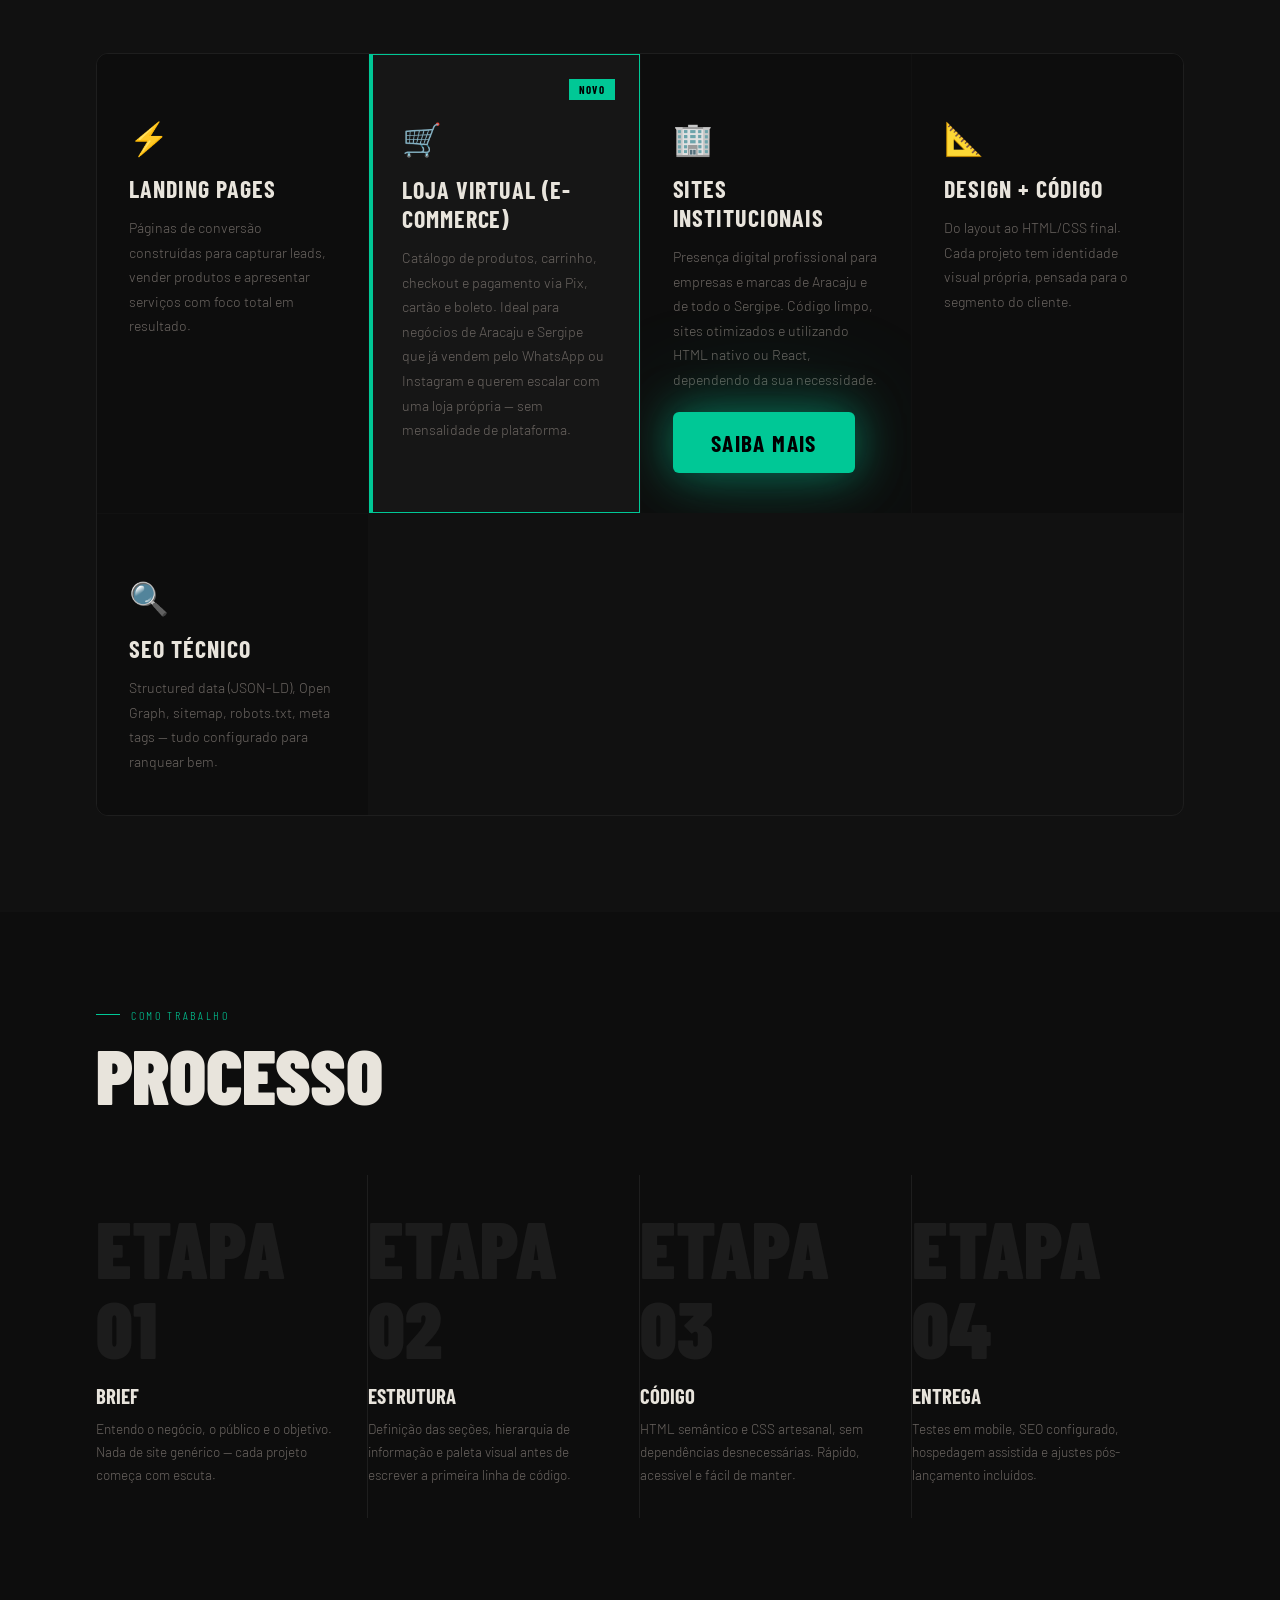
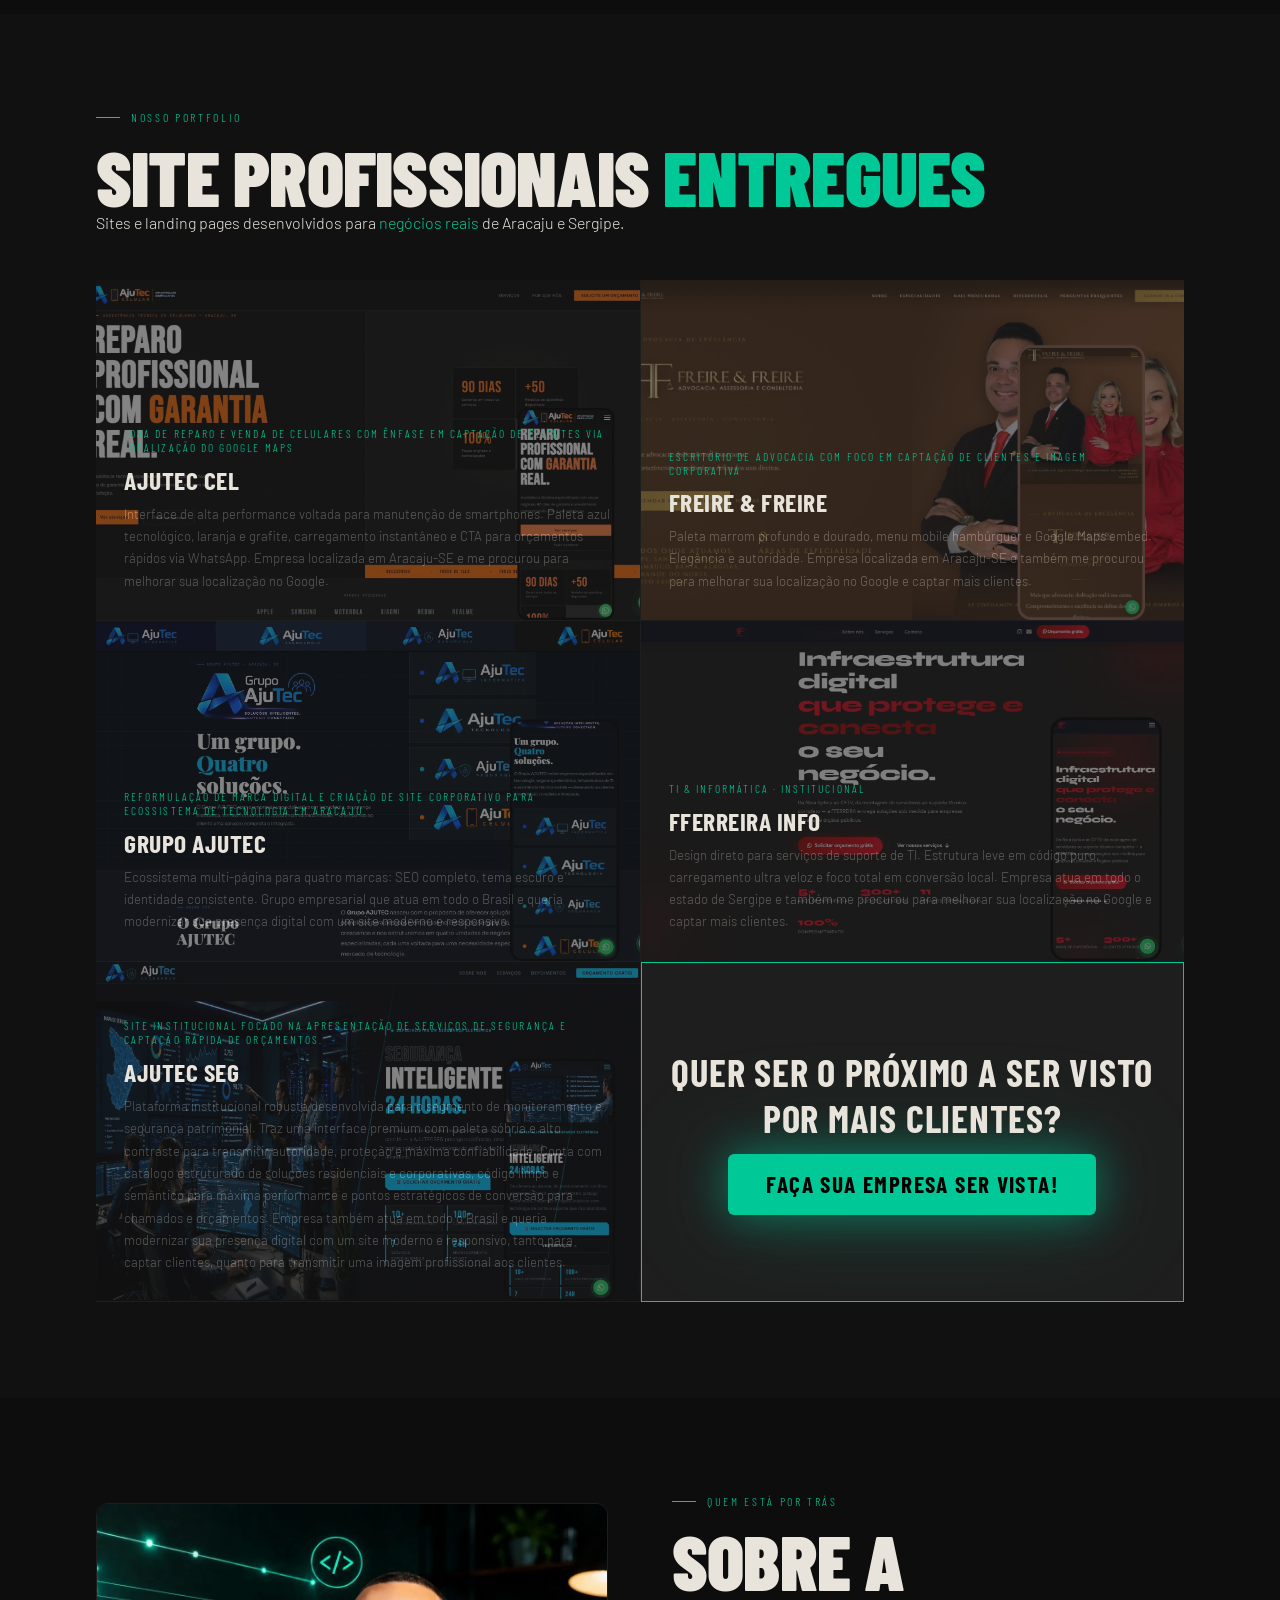
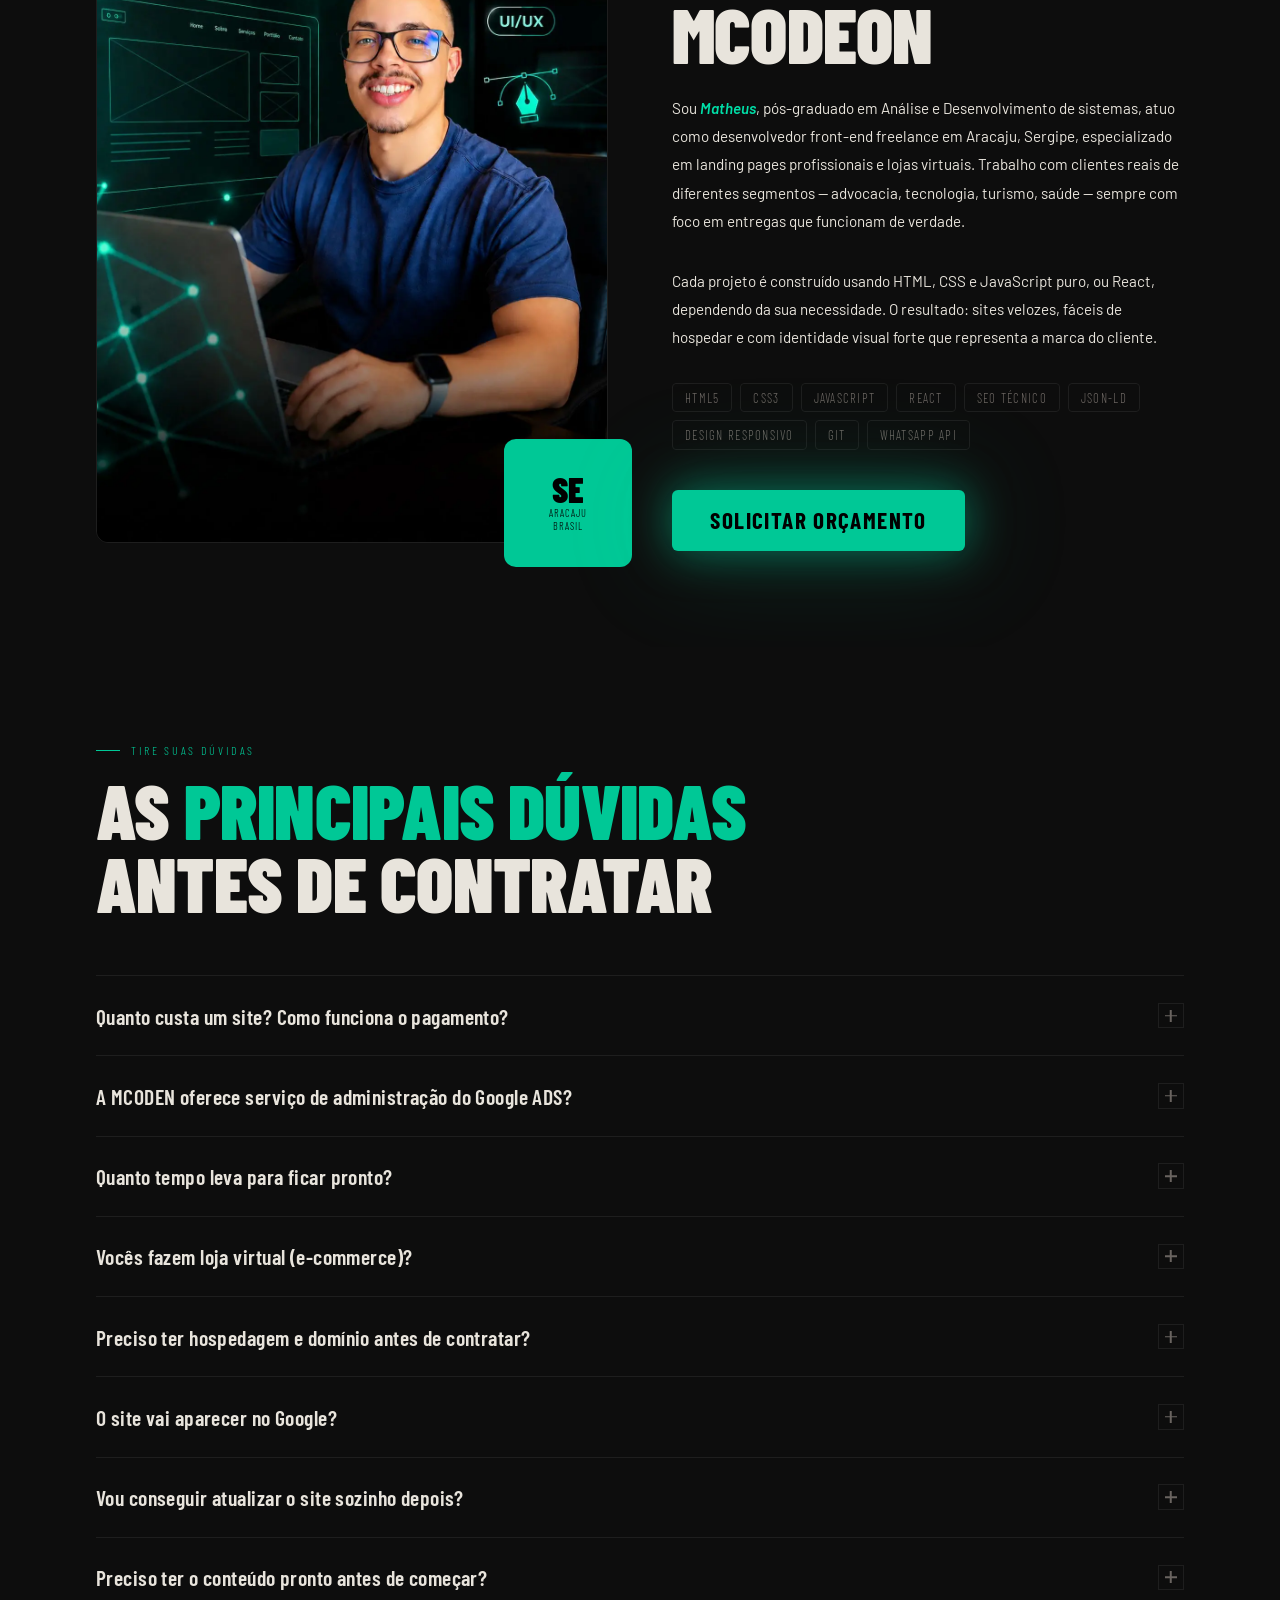
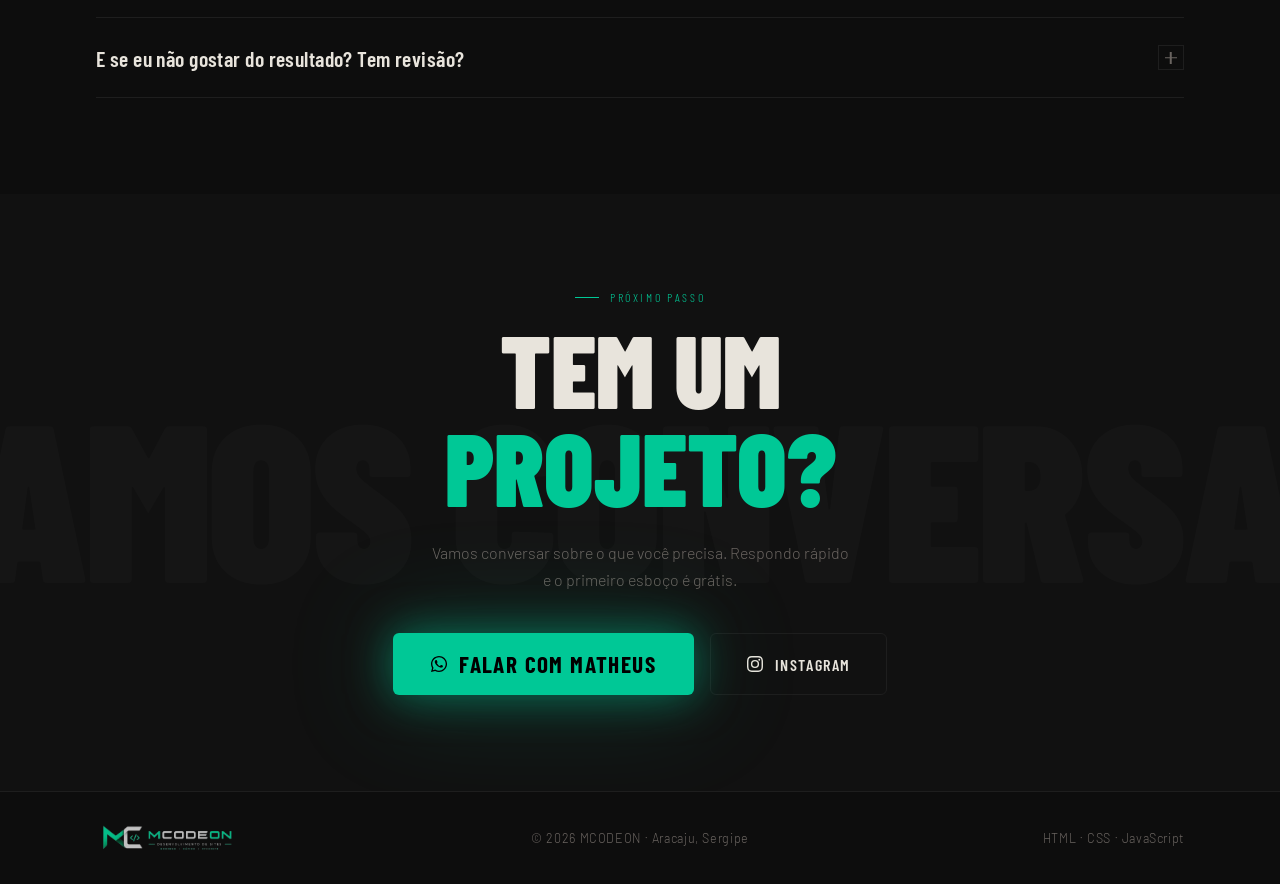
==== commit e46ea26c: "melhoria desempenho index raiz" ====
--- a/index.html
+++ b/index.html
@@ -5,7 +5,7 @@
   <meta name="viewport" content="width=device-width, initial-scale=1.0" />
   
   <title>MCODEON | Criação de Sites e Landing Pages em Aracaju, SE</title>
-  <link rel="icon" type="image/png" href="assets/img/logo-limpo.png">
+  <link rel="icon" type="image/webp" href="assets/img/logo-limpo.webp">
   
   <meta name="description" content="Desenvolvedor front-end em Aracaju, SE. Criação de landing pages e sites velozes focados em conversão com HTML, CSS, JavaScript e React." />
   
@@ -17,14 +17,14 @@
   <meta property="og:url" content="https://mcodeon.com.br/" />
   <meta property="og:title" content="MCODEON | Criação de Sites e Landing Pages em Aracaju, SE" />
   <meta property="og:description" content="Transformo marcas de Aracaju e Sergipe em presença digital que converte. Sites rápidos, otimizados e utilizando HTML nativo ou React, dependendo da sua necessidade." />
-  <meta property="og:image" content="https://mcodeon.com.br/assets/img/logo-horizontal-semfundo.png" />
+  <meta property="og:image" content="https://mcodeon.com.br/assets/img/logo-horizontal-semfundo.webp" />
   <meta property="og:locale" content="pt_BR" />
 
   <meta name="twitter:card" content="summary_large_image" />
   <meta name="twitter:url" content="https://mcodeon.com.br/" />
   <meta name="twitter:title" content="MCODEON | Desenvolvimento Web em Aracaju, SE" />
   <meta name="twitter:description" content="Criação de landing pages e sites focados em conversão." />
-  <meta name="twitter:image" content="https://mcodeon.com.br/assets/img/logo-horizontal-semfundo.png" />
+  <meta name="twitter:image" content="https://mcodeon.com.br/assets/img/logo-horizontal-semfundo.webp" />
   <meta name="robots" content="index, follow, max-snippet:-1, max-image-preview:large" />
 
   <link rel="preconnect" href="https://fonts.googleapis.com" />
@@ -42,7 +42,7 @@
     "name": "MCODEON",
     "url": "https://mcodeon.com.br/",
     "telephone": "79998523718",
-    "logo": "https://mcodeon.com.br/assets/img/logo-limpo.png",
+    "logo": "https://mcodeon.com.br/assets/img/logo-limpo.webp",
     "image": "https://mcodeon.com.br/assets/img/matheus.webp",
     "description": "Desenvolvedor front-end freelance especializado em landing pages e sites estáticos de alta performance.",
     "address": {
@@ -118,7 +118,7 @@
 
   <nav>
     <a href="#" class="nav-logo">
-      <img src="assets/img/logo-horizontal-semfundo.png" alt="Logo da MCODEON" width="140" height="36"/>
+      <img src="assets/img/logo-horizontal-semfundo.webp" alt="Logo da MCODEON" width="140" height="36"/>
     </a>
     <ul class="nav-links">
       <li><a href="#servicos">Serviços</a></li>
@@ -249,7 +249,7 @@
           <line x1="70" y1="40" x2="76" y2="40" stroke="#00C896" stroke-width="1.5" opacity="0.6"/>
         </svg>
         <!-- logo centered inside the rings -->
-        <img src="assets/img/logo-limpo-semfundo.png" alt="Logo da MCODEON" class="mark-logo" width="32" height="32"/>
+        <img src="assets/img/logo-limpo-semfundo.webp" alt="Logo da MCODEON" class="mark-logo" width="32" height="32"/>
       </div>
 
       <p class="hero-tag">Desenvolvimento Web · Aracaju, SE</p>
@@ -632,7 +632,7 @@
 
   <footer>
     <div class="footer-logo">
-      <img src="assets/img/logo-horizontal-semfundo.png" alt="Logo da MCODEON" width="140" height="36"/>
+      <img src="assets/img/logo-horizontal-semfundo.webp" alt="Logo da MCODEON" width="140" height="36"/>
     </div>
     <p>© 2026 MCODEON · Aracaju, Sergipe</p>
     <p id="textofooter">HTML · CSS · JavaScript</p>
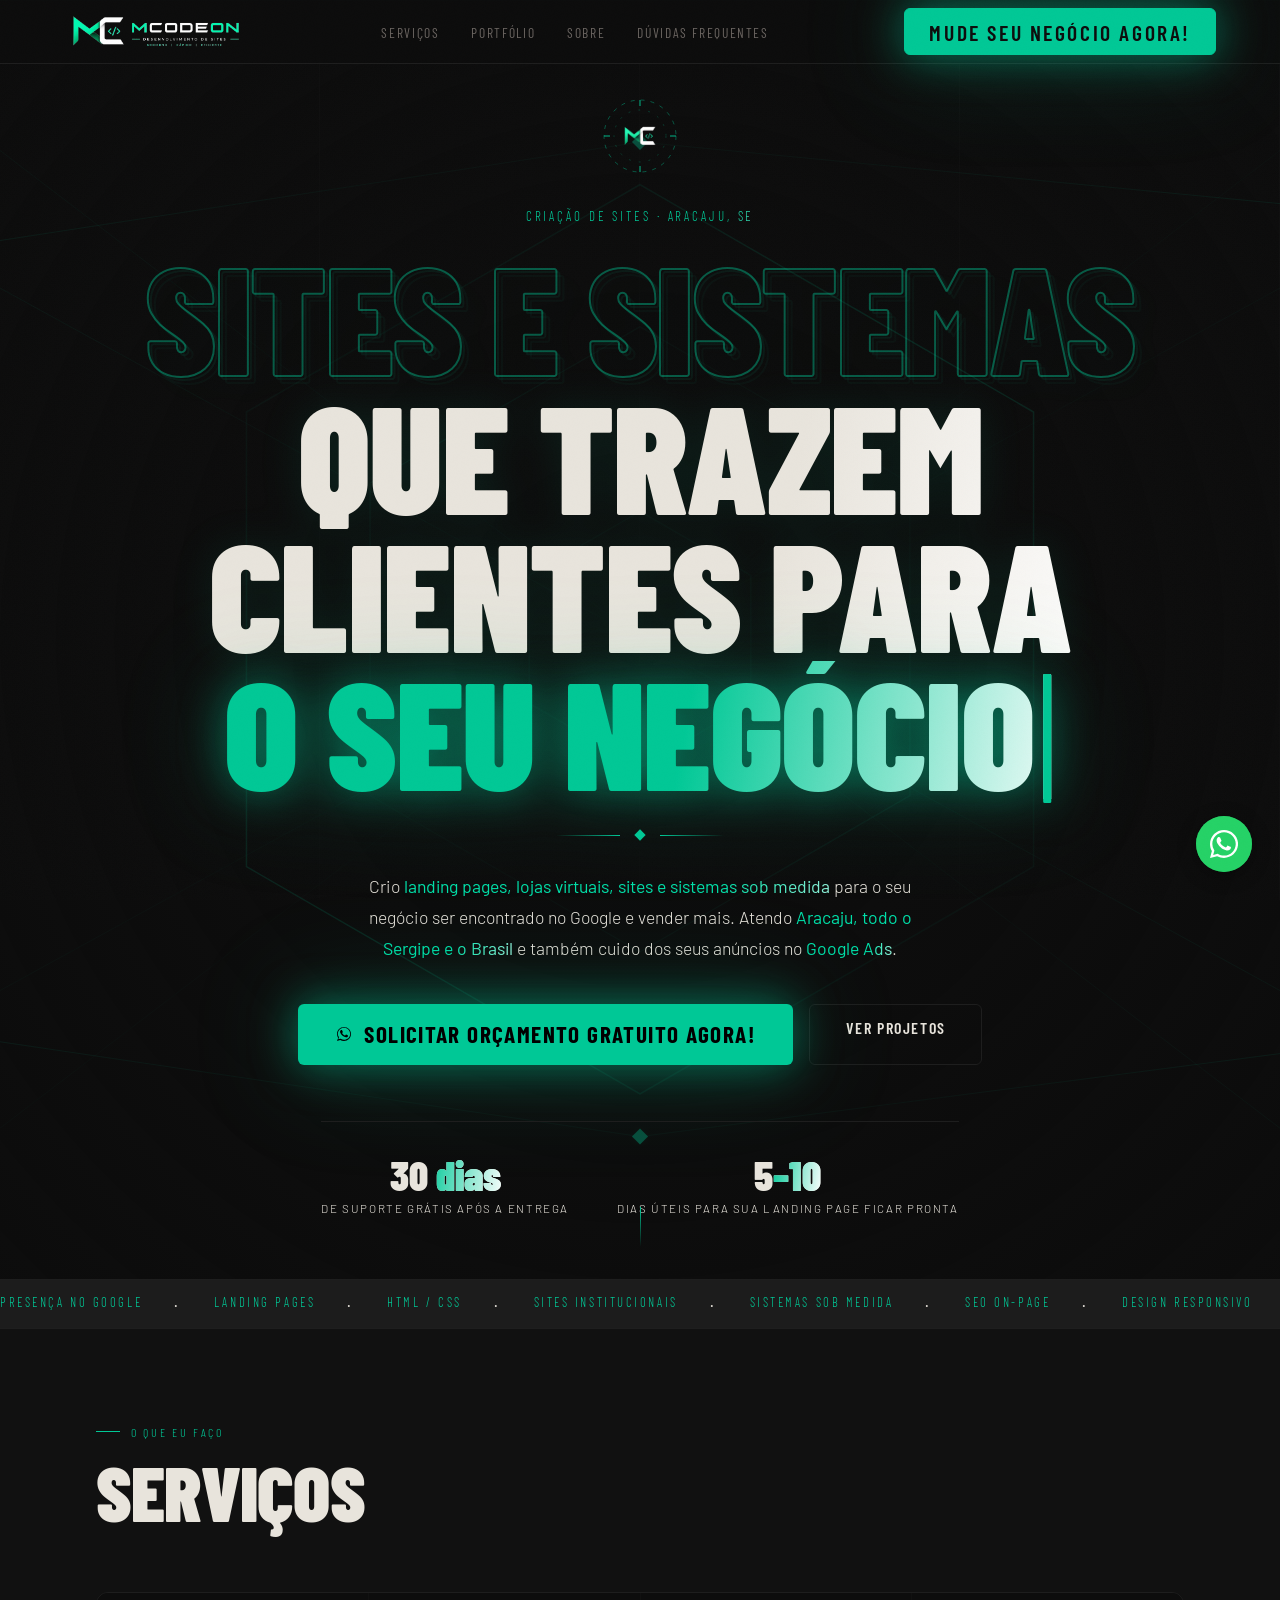
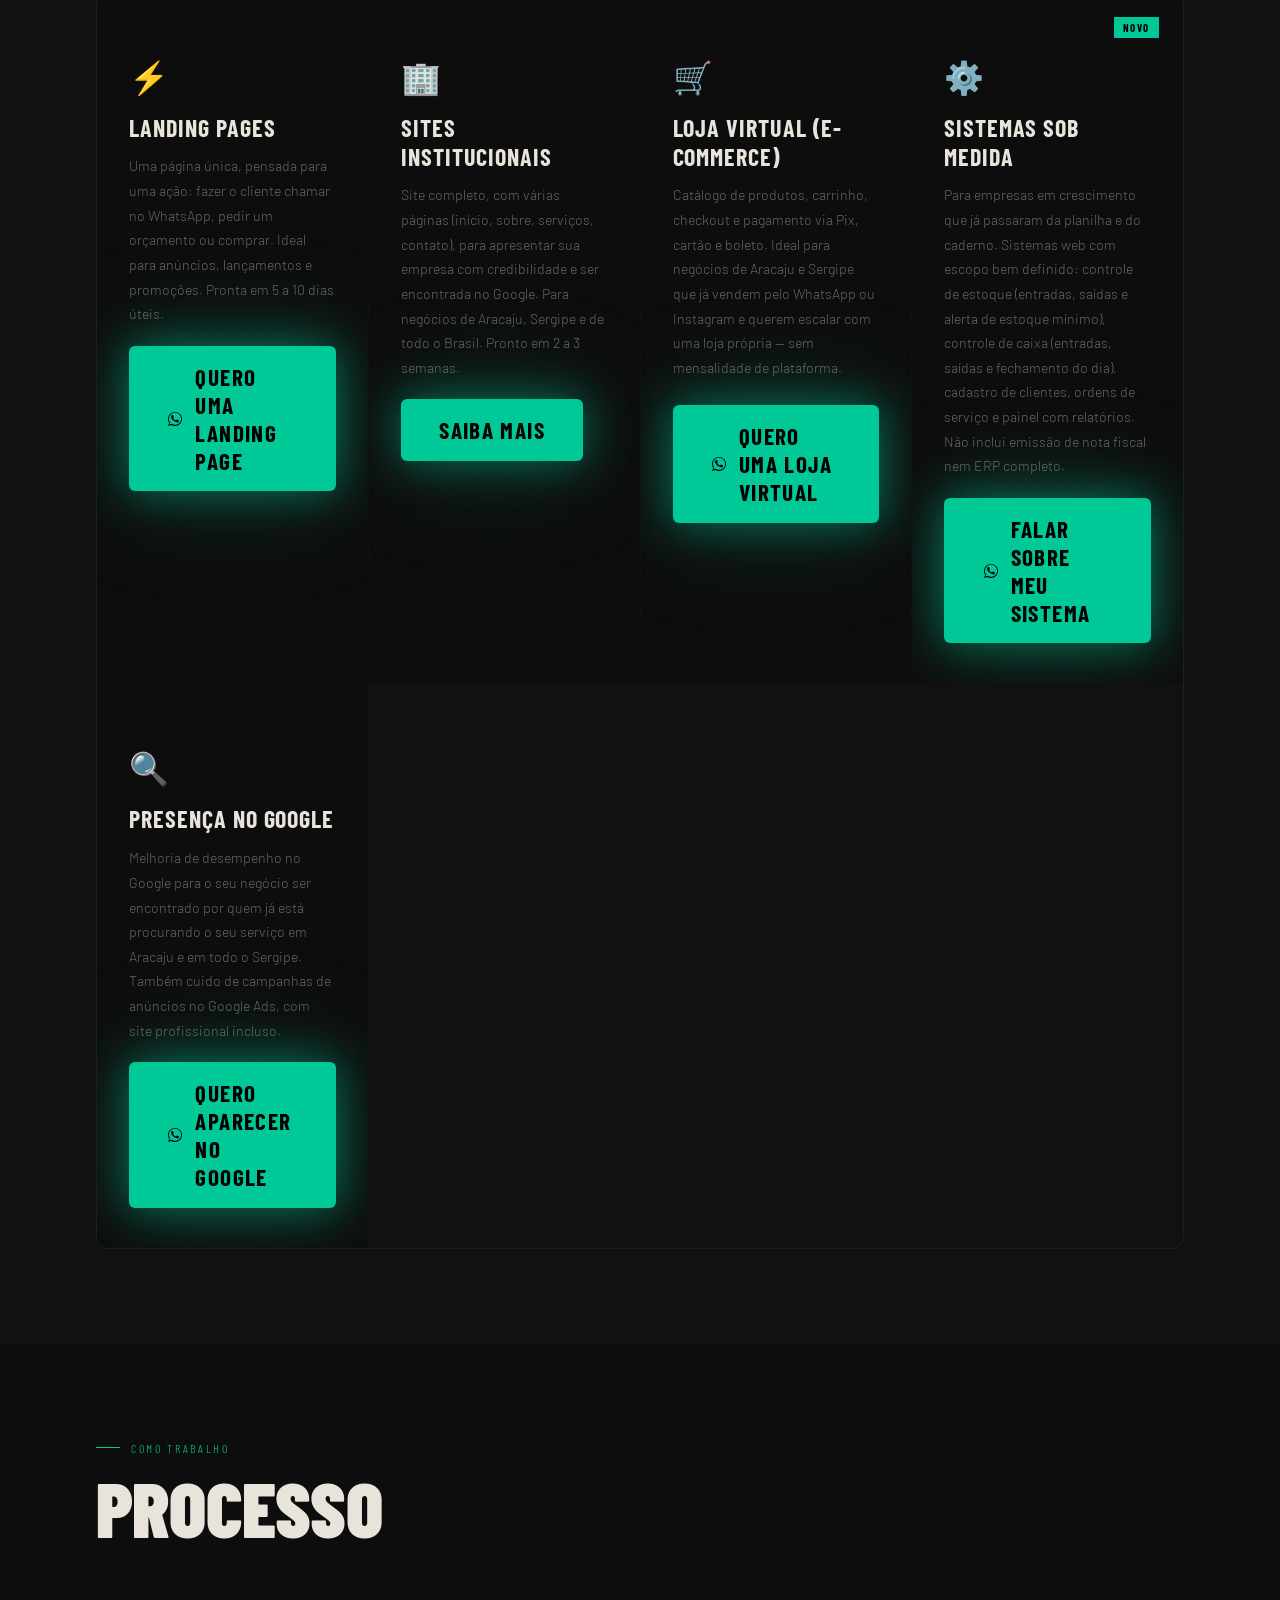
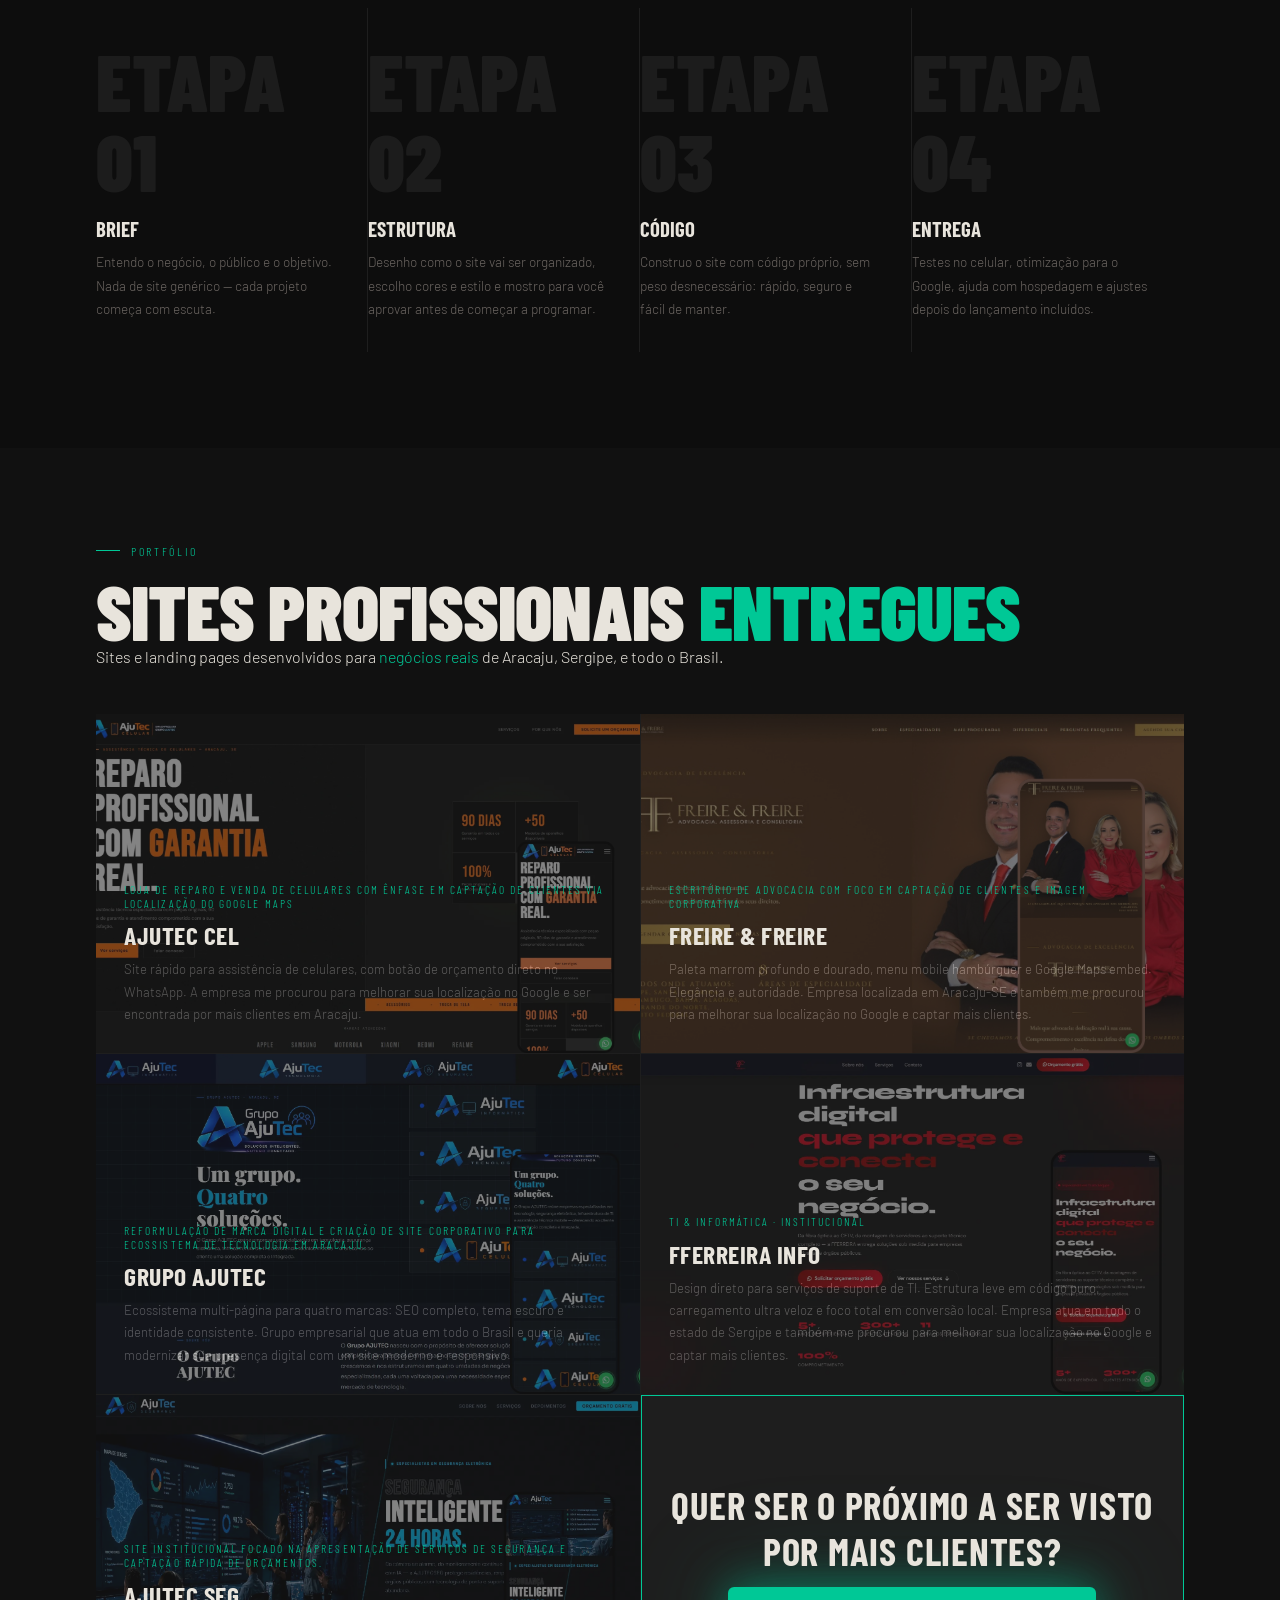
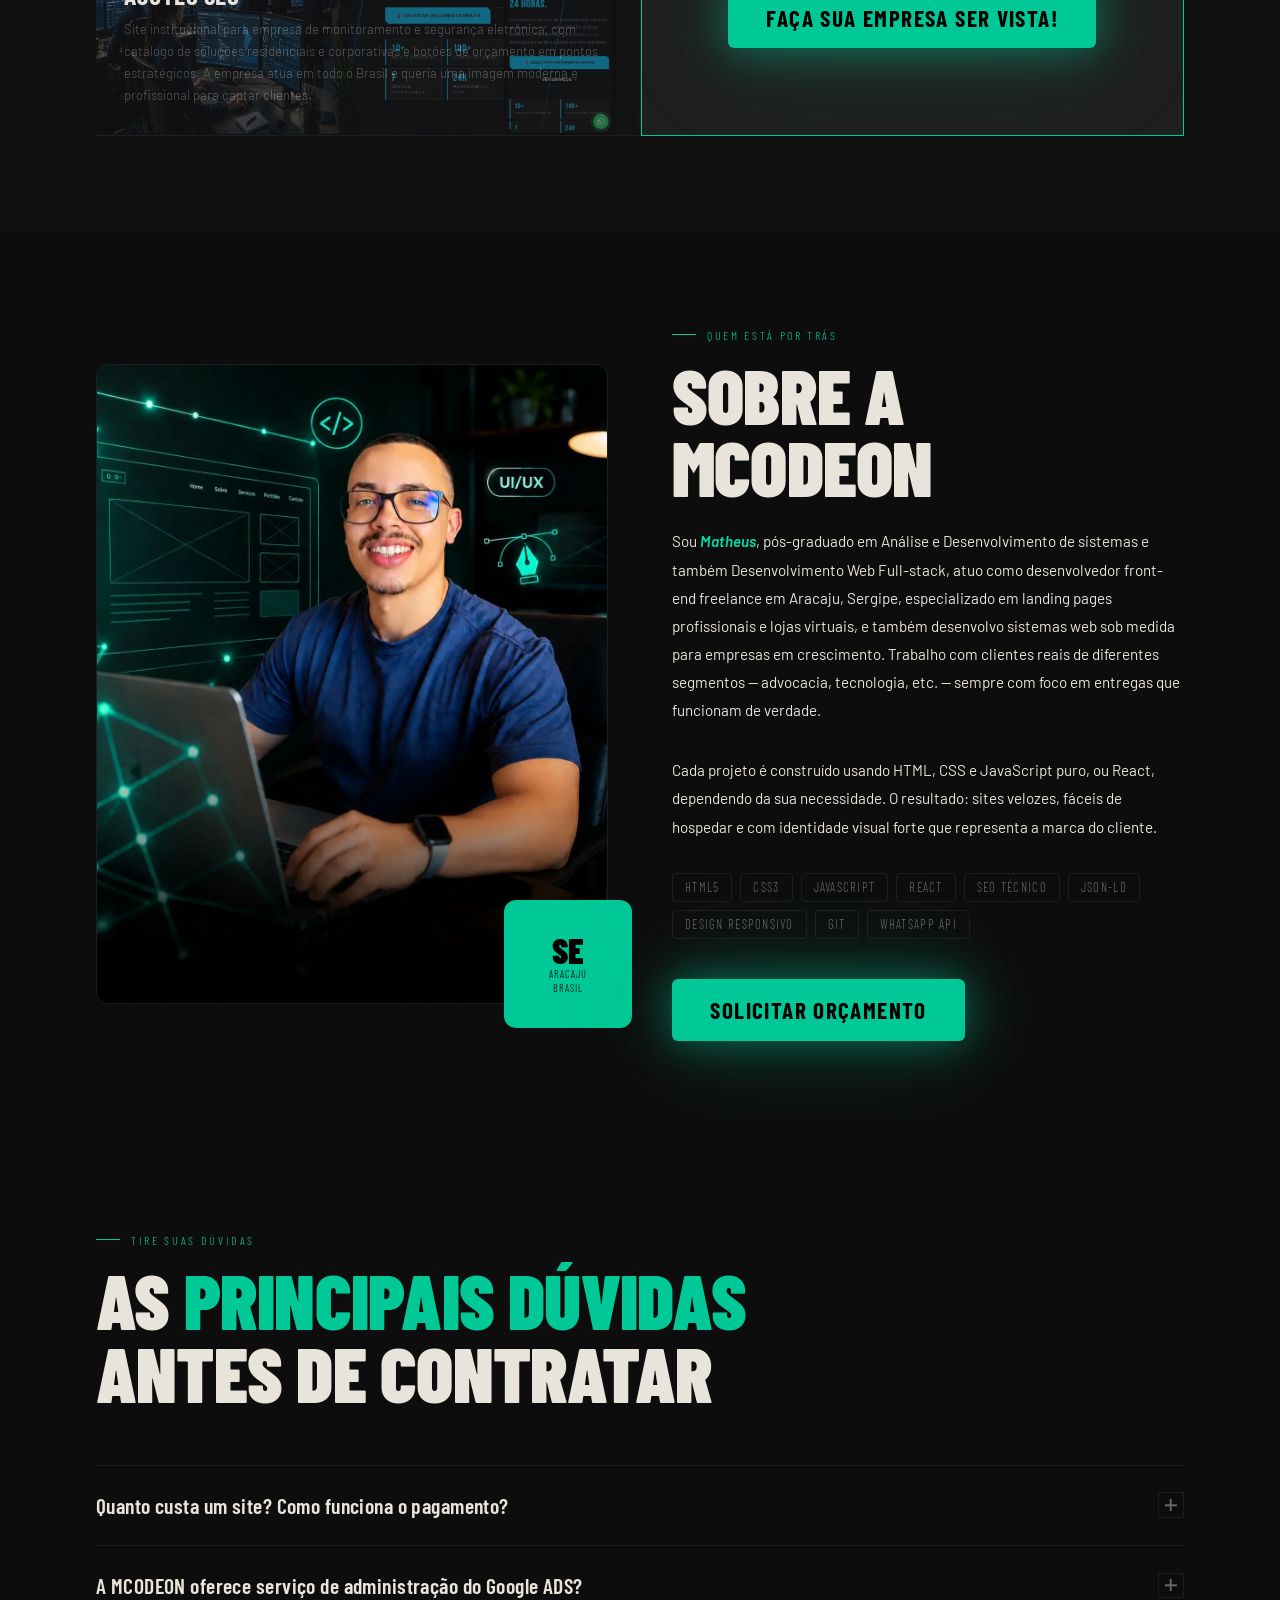
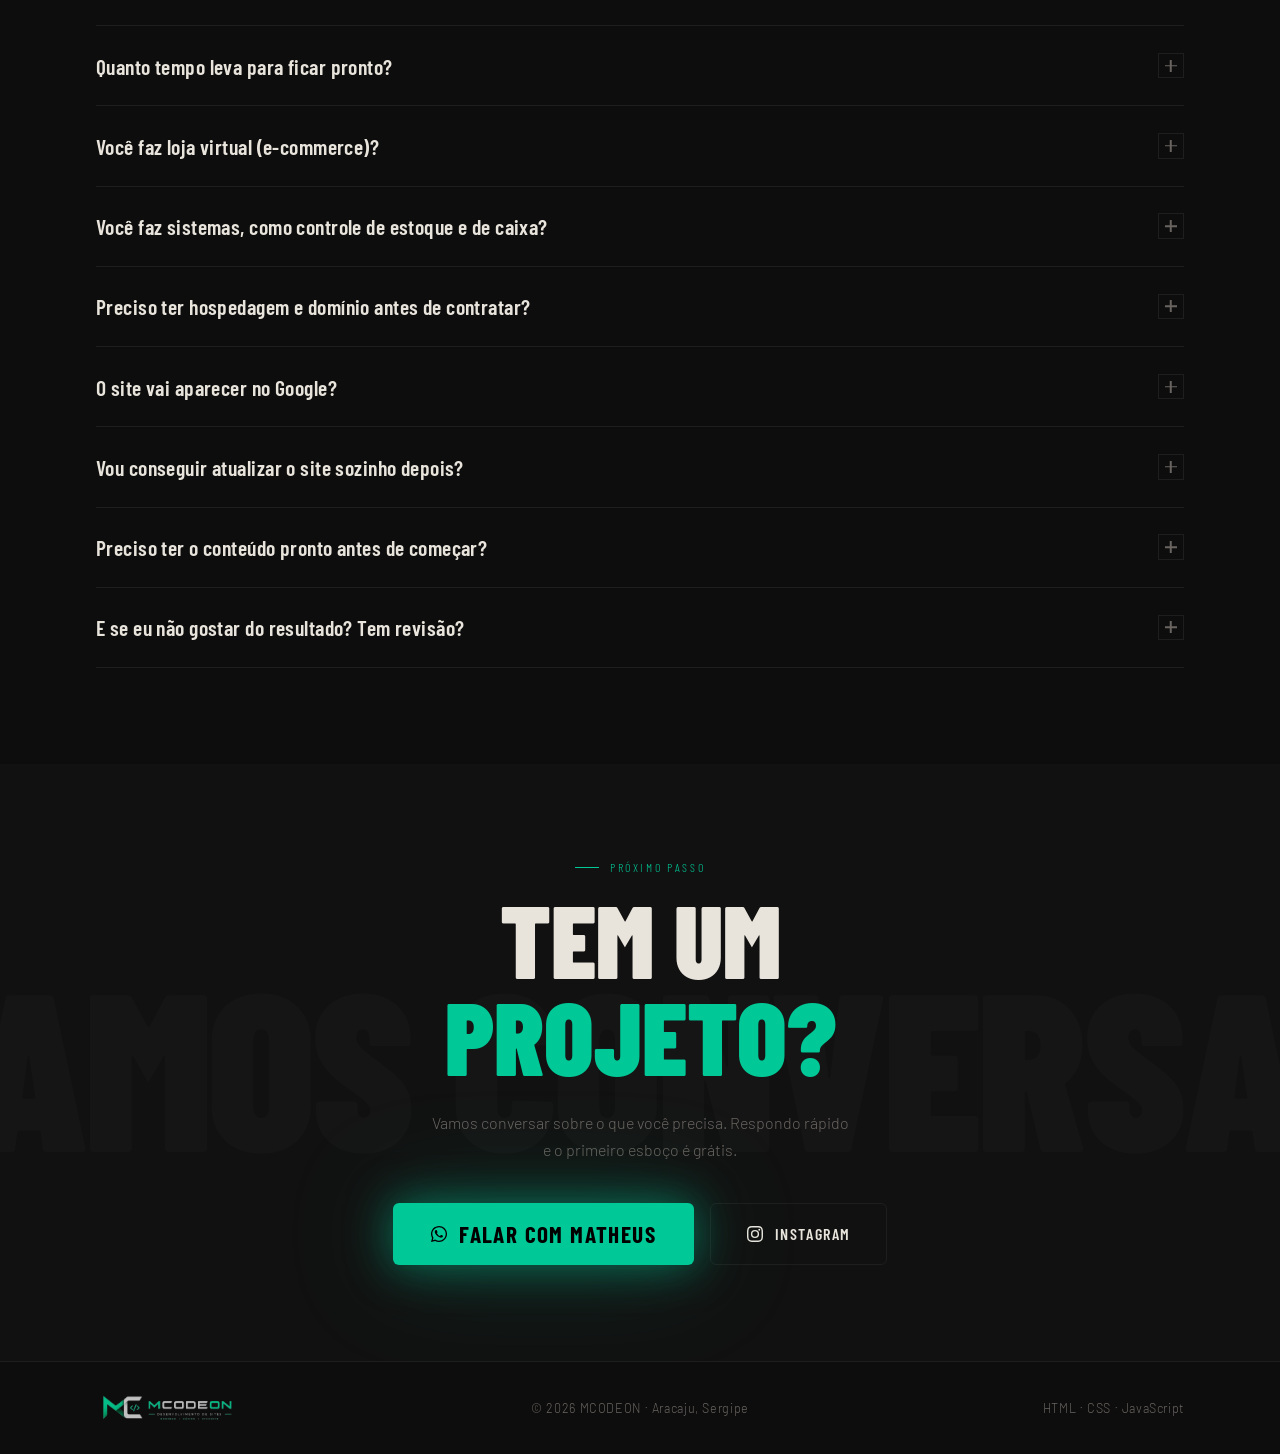
==== commit bbb18fef: "Atualiza ícones e imagens para formato PNG, melhora descrições de serviços e ajusta textos para clar" ====
--- a/index.html
+++ b/index.html
@@ -5,7 +5,7 @@
   <meta name="viewport" content="width=device-width, initial-scale=1.0" />
   
   <title>MCODEON | Criação de Sites e Landing Pages em Aracaju, SE</title>
-  <link rel="icon" type="image/webp" href="assets/img/logo-limpo.webp">
+  <link rel="icon" type="image/png" href="assets/img/logo-limpo.png">
   
   <meta name="description" content="Desenvolvedor front-end em Aracaju, SE. Criação de landing pages e sites velozes focados em conversão com HTML, CSS, JavaScript e React." />
   
@@ -17,14 +17,14 @@
   <meta property="og:url" content="https://mcodeon.com.br/" />
   <meta property="og:title" content="MCODEON | Criação de Sites e Landing Pages em Aracaju, SE" />
   <meta property="og:description" content="Transformo marcas de Aracaju e Sergipe em presença digital que converte. Sites rápidos, otimizados e utilizando HTML nativo ou React, dependendo da sua necessidade." />
-  <meta property="og:image" content="https://mcodeon.com.br/assets/img/logo-horizontal-semfundo.webp" />
+  <meta property="og:image" content="https://mcodeon.com.br/assets/img/logo-horizontal-semfundo.png" />
   <meta property="og:locale" content="pt_BR" />
 
   <meta name="twitter:card" content="summary_large_image" />
   <meta name="twitter:url" content="https://mcodeon.com.br/" />
   <meta name="twitter:title" content="MCODEON | Desenvolvimento Web em Aracaju, SE" />
   <meta name="twitter:description" content="Criação de landing pages e sites focados em conversão." />
-  <meta name="twitter:image" content="https://mcodeon.com.br/assets/img/logo-horizontal-semfundo.webp" />
+  <meta name="twitter:image" content="https://mcodeon.com.br/assets/img/logo-horizontal-semfundo.png" />
   <meta name="robots" content="index, follow, max-snippet:-1, max-image-preview:large" />
 
   <link rel="preconnect" href="https://fonts.googleapis.com" />
@@ -42,7 +42,7 @@
     "name": "MCODEON",
     "url": "https://mcodeon.com.br/",
     "telephone": "79998523718",
-    "logo": "https://mcodeon.com.br/assets/img/logo-limpo.webp",
+    "logo": "https://mcodeon.com.br/assets/img/logo-limpo.png",
     "image": "https://mcodeon.com.br/assets/img/matheus.webp",
     "description": "Desenvolvedor front-end freelance especializado em landing pages e sites estáticos de alta performance.",
     "address": {
@@ -69,17 +69,22 @@
       {
         "@type": "Question",
         "name": "Quanto custa um site? Como funciona o pagamento?",
-        "acceptedAnswer": { "@type": "Answer", "text": "O valor varia conforme o tipo de projeto — landing page, site institucional ou loja virtual têm custos diferentes. Após uma conversa rápida pelo WhatsApp, apresento um orçamento fechado, sem valores ocultos." }
+        "acceptedAnswer": { "@type": "Answer", "text": "Os valores de partida são: landing page a partir de R$ 850, site institucional a partir de R$ 1.200 e loja virtual a partir de R$ 1.700. Sistemas sob medida são feitos sob orçamento. O preço final varia conforme o que o projeto inclui, como número de páginas, integrações e quantidade de produtos. Todos incluem revisões antes da entrega, SEO básico e 30 dias de suporte depois da publicação. Após uma conversa rápida pelo WhatsApp, apresento um orçamento fechado, sem valores ocultos." }
       },
       {
         "@type": "Question",
         "name": "Quanto tempo leva para ficar pronto?",
-        "acceptedAnswer": { "@type": "Answer", "text": "Landing pages ficam prontas entre 5 e 10 dias úteis, sites institucionais de 2 a 3 semanas, e lojas virtuais de 3 a 5 semanas." }
-      },
-      {
-        "@type": "Question",
-        "name": "Vocês fazem loja virtual (e-commerce)?",
-        "acceptedAnswer": { "@type": "Answer", "text": "Sim. Desenvolvemos lojas virtuais completas, com catálogo, carrinho, checkout e pagamento via Pix, cartão e boleto." }
+        "acceptedAnswer": { "@type": "Answer", "text": "Landing pages ficam prontas entre 5 e 10 dias úteis, sites institucionais de 2 a 3 semanas, e lojas virtuais de 3 a 5 semanas. Sistemas sob medida têm o prazo definido no orçamento, depois de levantar o escopo." }
+      },
+      {
+        "@type": "Question",
+        "name": "Você faz loja virtual (e-commerce)?",
+        "acceptedAnswer": { "@type": "Answer", "text": "Sim. Desenvolvo lojas virtuais completas, com catálogo, carrinho, checkout e pagamento via Pix, cartão e boleto." }
+      },
+      {
+        "@type": "Question",
+        "name": "Você faz sistemas, como controle de estoque e de caixa?",
+        "acceptedAnswer": { "@type": "Answer", "text": "Sim, sistemas web sob medida com escopo bem definido: controle de estoque, controle de caixa (entradas, saídas e fechamento do dia), cadastro de clientes, ordens de serviço e painel com relatórios. Não inclui emissão de nota fiscal nem ERP completo. O prazo e o valor são definidos no orçamento, depois de levantar o escopo." }
       },
       {
         "@type": "Question",
@@ -89,7 +94,7 @@
       {
         "@type": "Question",
         "name": "O site vai aparecer no Google?",
-        "acceptedAnswer": { "@type": "Answer", "text": "Todo projeto inclui SEO técnico: meta tags otimizadas, structured data, sitemap, robots.txt e Open Graph." }
+        "acceptedAnswer": { "@type": "Answer", "text": "Sim. Todo site é entregue preparado para o Google: títulos e descrições otimizados, mapa do site e configurações que ajudam o Google a entender o seu negócio. Isso melhora as chances de aparecer, principalmente em buscas locais como "serviço + Aracaju". Para anúncios pagos ou otimização avançada, podemos conversar separadamente." }
       },
       {
         "@type": "Question",
@@ -99,7 +104,7 @@
       {
         "@type": "Question",
         "name": "Preciso ter o conteúdo pronto antes de começar?",
-        "acceptedAnswer": { "@type": "Answer", "text": "O ideal é ter textos, fotos e logo disponíveis, mas não é obrigatório. Podemos começar com a estrutura e encaixar o conteúdo conforme você prepara." }
+        "acceptedAnswer": { "@type": "Answer", "text": "O ideal é ter textos, fotos e logo disponíveis, mas não é obrigatório. Posso começar com a estrutura e encaixar o conteúdo conforme você prepara." }
       },
       {
         "@type": "Question",
@@ -118,7 +123,7 @@
 
   <nav>
     <a href="#" class="nav-logo">
-      <img src="assets/img/logo-horizontal-semfundo.webp" alt="Logo da MCODEON" width="140" height="36"/>
+      <img src="assets/img/logo-horizontal-semfundo.png" alt="Logo da MCODEON" width="140" height="36"/>
     </a>
     <ul class="nav-links">
       <li><a href="#servicos">Serviços</a></li>
@@ -137,7 +142,7 @@
     <a href="#servicos" class="drawer-link">Serviços</a>
     <a href="#portfolio" class="drawer-link">Portfólio</a>
     <a href="#sobre" class="drawer-link">Sobre</a>
-    <a href="#faq">Dúvidas frequentes</a>
+    <a href="#faq" class="drawer-link">Dúvidas frequentes</a>
     <a href="#contato" class="drawer-link" style="color:var(--accent)">MUDE SEU NEGÓCIO AGORA →</a>
   </div>
 
@@ -249,29 +254,26 @@
           <line x1="70" y1="40" x2="76" y2="40" stroke="#00C896" stroke-width="1.5" opacity="0.6"/>
         </svg>
         <!-- logo centered inside the rings -->
-        <img src="assets/img/logo-limpo-semfundo.webp" alt="Logo da MCODEON" class="mark-logo" width="32" height="32"/>
-      </div>
-
-      <p class="hero-tag">Desenvolvimento Web · Aracaju, SE</p>
-
+        <img src="assets/img/logo-limpo-semfundo.png" alt="Logo da MCODEON" class="mark-logo" width="32" height="32"/>
+      </div>
+
+      <p class="hero-tag">Criação de sites · Aracaju, SE</p>
       <h1 class="hero-title">
-        <span class="line2">Desenvolvedor </span>
-        <span class="line1">Especialista em</span>
-        <span class="accent-word"> sites com identidade</span>
+        <span class="line2">Sites e sistemas</span>
+        <span class="line1">que trazem <br> clientes para</span>
+        <span class="accent-word">o seu negócio</span>
       </h1>
 
       <div class="hero-divider"><div class="diamond"></div></div>
 
       <p class="hero-sub">
-        Criação de <span class="hl">landing pages, lojas virtuais e sites profissionais em geral</span> com
-        <span class="hl"></span>HTML, CSS e JavaScript puro ou com <span class="hl">React</span>  — <span class="hl">rápidos, otimizados e
-        construídos para converter</span>. Localizado em Sergipe, mas <span class="hl">atendemos o Brasil todo</span>, 
-        atendemos também demanda de administração de campanha no <span class="hl">Google Ads</span>, com site profissional incluso.
+        Crio <span class="hl">landing pages, lojas virtuais, sites e sistemas sob medida</span> para o seu 
+        negócio ser encontrado no Google e vender mais. Atendo <span class="hl">Aracaju, todo o Sergipe e 
+        o Brasil</span> e também cuido dos seus anúncios no <span class="hl">Google Ads</span>.
       </p>
 
-      <div class="hero-actions">
-        
-        <a href="#contato"   class="btn-primary btn-icon">        
+      <div class="hero-actions">        
+        <a href="https://wa.me/5579998523718?text=Ol%C3%A1%20Matheus%2C%20quero%20fazer%20um%20or%C3%A7amento" target="_blank" rel="noopener" class="btn-primary btn-icon">        
           <svg viewBox="0 0 32 32"><path d="M16 2C8.3 2 2 8.3 2 16c0 2.8.8 5.5 2.3 7.8L2 30l6.4-2.2c2.2 1.3 4.7 2 7.6 2 7.7 0 14-6.3 14-14S23.7 2 16 2zm0 25.5c-2.4 0-4.7-.7-6.7-1.9l-.5-.3-4.2 1.4 1.4-4.1-.3-.5C4.4 20.1 3.7 18.1 3.7 16 3.7 9.2 9.2 3.7 16 3.7S28.3 9.2 28.3 16 22.8 27.5 16 27.5zm7-9.1c-.4-.2-2.3-1.1-2.6-1.3-.4-.1-.6-.2-.9.2-.3.4-1 1.3-1.2 1.5-.2.3-.4.3-.8.1-.4-.2-1.6-.6-3-1.9-1.1-1-1.9-2.2-2.1-2.6-.2-.4 0-.6.2-.8.2-.2.4-.4.5-.6.2-.2.2-.4.4-.6.1-.2.1-.5 0-.7-.1-.2-.9-2.2-1.3-3-.3-.8-.7-.7-.9-.7h-.8c-.3 0-.7.1-1 .5-.4.4-1.4 1.3-1.4 3.2s1.4 3.7 1.6 4c.2.3 2.8 4.3 6.9 6 3.9 1.6 3.9 1.1 4.6 1 .7-.1 2.3-.9 2.6-1.8.3-.9.3-1.7.2-1.8-.1-.2-.4-.3-.8-.5z"/></svg>
           Solicitar orçamento gratuito agora!
         </a>
@@ -280,16 +282,12 @@
 
       <div class="hero-stats">
         <div class="stat">
-          <div class="stat-num">10<span class="acc">+</span></div>
-          <div class="stat-label">Empresas parceiras</div>
+          <div class="stat-num">30<span class="acc"> dias</span></div>
+          <div class="stat-label">de suporte grátis após a entrega</div>
         </div>
         <div class="stat">
-          <div class="stat-num">100<span class="acc">%</span></div>
-          <div class="stat-label">Pronto para ser recomendado pelo Google e ChatGPT</div>
-        </div>
-        <div class="stat">
-          <div class="stat-num">SITES <span class="acc">OTIMIZADOS</span></div>
-          <div class="stat-label">PARA SMARTPHONES</div>
+          <div class="stat-num">5<span class="acc">–10</span></div>
+          <div class="stat-label">dias úteis para sua landing page ficar pronta</div>
         </div>
       </div>
     </div>
@@ -304,17 +302,21 @@
   <!-- CARROSSEL HERO PARTE DE BAIXO -->
   <div class="marquee-strip">
     <div class="marquee-inner">
+      <span>Presença no Google</span><span class="dot">·</span>
       <span>Landing Pages</span><span class="dot">·</span>
       <span>HTML / CSS</span><span class="dot">·</span>
       <span>Sites Institucionais</span><span class="dot">·</span>
+      <span>Sistemas Sob Medida</span><span class="dot">·</span>
       <span>SEO On-Page</span><span class="dot">·</span>
       <span>Design Responsivo</span><span class="dot">·</span>
       <span>WhatsApp Integration</span><span class="dot">·</span>
       <span>Identidade Visual Digital</span><span class="dot">·</span>
       <span>Performance &amp; Velocidade</span><span class="dot">·</span>
+      <span>Presença no Google</span><span class="dot">·</span>
       <span>Landing Pages</span><span class="dot">·</span>
       <span>HTML / CSS</span><span class="dot">·</span>
       <span>Sites Institucionais</span><span class="dot">·</span>
+      <span>Sistemas Sob Medida</span><span class="dot">·</span>
       <span>SEO On-Page</span><span class="dot">·</span>
       <span>Design Responsivo</span><span class="dot">·</span>
       <span>WhatsApp Integration</span><span class="dot">·</span>
@@ -329,37 +331,49 @@
       <h2 class="section-title">Serviços</h2>
     </div>
     <div class="services-grid reveal">
-      <div class="service-card">
-        <p class="service-num"></p>
-        <span class="service-icon">⚡</span>
-        <h3 class="service-name">Landing Pages</h3>
-        <p class="service-desc">Páginas de conversão construídas para capturar leads, vender produtos e apresentar serviços com foco total em resultado.</p>
-      </div>
-    <div class="service-card service-card--featured">
+    <div class="service-card">
       <p class="service-num"></p>
-      <span class="service-badge">Novo</span>
-      <span class="service-icon">🛒</span>
-      <h3 class="service-name">Loja Virtual (E-commerce)</h3>
-      <p class="service-desc">Catálogo de produtos, carrinho, checkout e pagamento via Pix, cartão e boleto. Ideal para negócios de Aracaju e Sergipe que já vendem pelo WhatsApp ou Instagram e querem escalar com uma loja própria — sem mensalidade de plataforma.</p>
+      <span class="service-icon">⚡</span>
+      <h3 class="service-name">Landing Pages</h3>
+      <p class="service-desc">Uma página única, pensada para uma ação: fazer o cliente chamar no WhatsApp, pedir um orçamento ou comprar. Ideal para anúncios, lançamentos e promoções. Pronta em 5 a 10 dias úteis.</p><br>
+      <a class="btn-primary  btn-icon" href="https://wa.me/5579998523718?text=Ol%C3%A1%20Matheus%2C%20quero%20saber%20mais%20sobre%20uma%20landing%20page" target="_blank" rel="noopener" >
+        <svg viewBox="0 0 32 32"><path d="M16 2C8.3 2 2 8.3 2 16c0 2.8.8 5.5 2.3 7.8L2 30l6.4-2.2c2.2 1.3 4.7 2 7.6 2 7.7 0 14-6.3 14-14S23.7 2 16 2zm0 25.5c-2.4 0-4.7-.7-6.7-1.9l-.5-.3-4.2 1.4 1.4-4.1-.3-.5C4.4 20.1 3.7 18.1 3.7 16 3.7 9.2 9.2 3.7 16 3.7S28.3 9.2 28.3 16 22.8 27.5 16 27.5zm7-9.1c-.4-.2-2.3-1.1-2.6-1.3-.4-.1-.6-.2-.9.2-.3.4-1 1.3-1.2 1.5-.2.3-.4.3-.8.1-.4-.2-1.6-.6-3-1.9-1.1-1-1.9-2.2-2.1-2.6-.2-.4 0-.6.2-.8.2-.2.4-.4.5-.6.2-.2.2-.4.4-.6.1-.2.1-.5 0-.7-.1-.2-.9-2.2-1.3-3-.3-.8-.7-.7-.9-.7h-.8c-.3 0-.7.1-1 .5-.4.4-1.4 1.3-1.4 3.2s1.4 3.7 1.6 4c.2.3 2.8 4.3 6.9 6 3.9 1.6 3.9 1.1 4.6 1 .7-.1 2.3-.9 2.6-1.8.3-.9.3-1.7.2-1.8-.1-.2-.4-.3-.8-.5z"/></svg>
+        QUERO UMA LANDING PAGE</a>
     </div>
     <div class="service-card">
       <p class="service-num"></p>
       <span class="service-icon">🏢</span>
       <h3 class="service-name">Sites Institucionais</h3>
-      <p class="service-desc">Presença digital profissional para empresas e marcas de Aracaju e de todo o Sergipe. Código limpo, sites otimizados e utilizando HTML nativo ou React, dependendo da sua necessidade.</p><br>
-      <a href="/criacao-de-sites/"><button class="btn-primary">SAIBA MAIS</button></a>
+      <p class="service-desc">Site completo, com várias páginas (início, sobre, serviços, contato), para apresentar sua empresa com credibilidade e ser encontrada no Google. Para negócios de Aracaju, Sergipe e de todo o Brasil. Pronto em 2 a 3 semanas.</p><br>
+      <a class="btn-primary" href="/criacao-de-sites/">SAIBA MAIS</a>
     </div>
     <div class="service-card">
       <p class="service-num"></p>
-      <span class="service-icon">📐</span>
-      <h3 class="service-name">Design + Código</h3>
-      <p class="service-desc">Do layout ao HTML/CSS final. Cada projeto tem identidade visual própria, pensada para o segmento do cliente.</p>
+      <span class="service-icon">🛒</span>
+      <h3 class="service-name">Loja Virtual (E-commerce)</h3>
+      <p class="service-desc">Catálogo de produtos, carrinho, checkout e pagamento via Pix, cartão e boleto. Ideal para negócios de Aracaju e Sergipe que já vendem pelo WhatsApp ou Instagram e querem escalar com uma loja própria — sem mensalidade de plataforma. <br><br></p>
+      <a class="btn-primary btn-icon" href="https://wa.me/5579998523718?text=Ol%C3%A1%20Matheus%2C%20quero%20saber%20mais%20sobre%20uma%20loja%20virtual" target="_blank" rel="noopener">
+        <svg viewBox="0 0 32 32"><path d="M16 2C8.3 2 2 8.3 2 16c0 2.8.8 5.5 2.3 7.8L2 30l6.4-2.2c2.2 1.3 4.7 2 7.6 2 7.7 0 14-6.3 14-14S23.7 2 16 2zm0 25.5c-2.4 0-4.7-.7-6.7-1.9l-.5-.3-4.2 1.4 1.4-4.1-.3-.5C4.4 20.1 3.7 18.1 3.7 16 3.7 9.2 9.2 3.7 16 3.7S28.3 9.2 28.3 16 22.8 27.5 16 27.5zm7-9.1c-.4-.2-2.3-1.1-2.6-1.3-.4-.1-.6-.2-.9.2-.3.4-1 1.3-1.2 1.5-.2.3-.4.3-.8.1-.4-.2-1.6-.6-3-1.9-1.1-1-1.9-2.2-2.1-2.6-.2-.4 0-.6.2-.8.2-.2.4-.4.5-.6.2-.2.2-.4.4-.6.1-.2.1-.5 0-.7-.1-.2-.9-2.2-1.3-3-.3-.8-.7-.7-.9-.7h-.8c-.3 0-.7.1-1 .5-.4.4-1.4 1.3-1.4 3.2s1.4 3.7 1.6 4c.2.3 2.8 4.3 6.9 6 3.9 1.6 3.9 1.1 4.6 1 .7-.1 2.3-.9 2.6-1.8.3-.9.3-1.7.2-1.8-.1-.2-.4-.3-.8-.5z"/></svg>
+        QUERO UMA LOJA VIRTUAL</a>
+    </div>
+    <div class="service-card">
+      <p class="service-num"></p>
+      <span class="service-badge">Novo</span>
+      <span class="service-icon">⚙️</span>
+      <h3 class="service-name">Sistemas Sob Medida</h3>
+      <p class="service-desc">Para empresas em crescimento que já passaram da planilha e do caderno. Sistemas web com escopo bem definido: controle de estoque (entradas, saídas e alerta de estoque mínimo), controle de caixa (entradas, saídas e fechamento do dia), cadastro de clientes, ordens de serviço e painel com relatórios. Não inclui emissão de nota fiscal nem ERP completo.</p><br>
+      <a class="btn-primary btn-icon" href="https://wa.me/5579998523718?text=Ol%C3%A1%20Matheus%2C%20quero%20saber%20mais%20sobre%20sistemas%20sob%20medida%20para%20a%20minha%20empresa" target="_blank" rel="noopener">
+        <svg viewBox="0 0 32 32"><path d="M16 2C8.3 2 2 8.3 2 16c0 2.8.8 5.5 2.3 7.8L2 30l6.4-2.2c2.2 1.3 4.7 2 7.6 2 7.7 0 14-6.3 14-14S23.7 2 16 2zm0 25.5c-2.4 0-4.7-.7-6.7-1.9l-.5-.3-4.2 1.4 1.4-4.1-.3-.5C4.4 20.1 3.7 18.1 3.7 16 3.7 9.2 9.2 3.7 16 3.7S28.3 9.2 28.3 16 22.8 27.5 16 27.5zm7-9.1c-.4-.2-2.3-1.1-2.6-1.3-.4-.1-.6-.2-.9.2-.3.4-1 1.3-1.2 1.5-.2.3-.4.3-.8.1-.4-.2-1.6-.6-3-1.9-1.1-1-1.9-2.2-2.1-2.6-.2-.4 0-.6.2-.8.2-.2.4-.4.5-.6.2-.2.2-.4.4-.6.1-.2.1-.5 0-.7-.1-.2-.9-2.2-1.3-3-.3-.8-.7-.7-.9-.7h-.8c-.3 0-.7.1-1 .5-.4.4-1.4 1.3-1.4 3.2s1.4 3.7 1.6 4c.2.3 2.8 4.3 6.9 6 3.9 1.6 3.9 1.1 4.6 1 .7-.1 2.3-.9 2.6-1.8.3-.9.3-1.7.2-1.8-.1-.2-.4-.3-.8-.5z"/></svg>
+        FALAR SOBRE MEU SISTEMA</a>
     </div>
     <div class="service-card">
       <p class="service-num"></p>
       <span class="service-icon">🔍</span>
-      <h3 class="service-name">SEO Técnico</h3>
-      <p class="service-desc">Structured data (JSON-LD), Open Graph, sitemap, robots.txt, meta tags — tudo configurado para ranquear bem.</p>
+      <h3 class="service-name">Presença no Google</h3>
+      <p class="service-desc">Melhoria de desempenho no Google para o seu negócio ser encontrado por quem já está procurando o seu serviço em Aracaju e em todo o Sergipe. Também cuido de campanhas de anúncios no Google Ads, com site profissional incluso.</p><br>
+      <a class="btn-primary btn-icon" href="https://wa.me/5579998523718?text=Ol%C3%A1%20Matheus%2C%20quero%20melhorar%20a%20presen%C3%A7a%20da%20minha%20empresa%20no%20Google" target="_blank" rel="noopener">
+        <svg viewBox="0 0 32 32"><path d="M16 2C8.3 2 2 8.3 2 16c0 2.8.8 5.5 2.3 7.8L2 30l6.4-2.2c2.2 1.3 4.7 2 7.6 2 7.7 0 14-6.3 14-14S23.7 2 16 2zm0 25.5c-2.4 0-4.7-.7-6.7-1.9l-.5-.3-4.2 1.4 1.4-4.1-.3-.5C4.4 20.1 3.7 18.1 3.7 16 3.7 9.2 9.2 3.7 16 3.7S28.3 9.2 28.3 16 22.8 27.5 16 27.5zm7-9.1c-.4-.2-2.3-1.1-2.6-1.3-.4-.1-.6-.2-.9.2-.3.4-1 1.3-1.2 1.5-.2.3-.4.3-.8.1-.4-.2-1.6-.6-3-1.9-1.1-1-1.9-2.2-2.1-2.6-.2-.4 0-.6.2-.8.2-.2.4-.4.5-.6.2-.2.2-.4.4-.6.1-.2.1-.5 0-.7-.1-.2-.9-2.2-1.3-3-.3-.8-.7-.7-.9-.7h-.8c-.3 0-.7.1-1 .5-.4.4-1.4 1.3-1.4 3.2s1.4 3.7 1.6 4c.2.3 2.8 4.3 6.9 6 3.9 1.6 3.9 1.1 4.6 1 .7-.1 2.3-.9 2.6-1.8.3-.9.3-1.7.2-1.8-.1-.2-.4-.3-.8-.5z"/></svg>
+        QUERO APARECER NO GOOGLE</a>    
     </div>
     </div>
   </section>
@@ -377,28 +391,26 @@
       </div>
       <div class="process-step">
         <div class="step-num">ETAPA 02</div>
-        <h3 class="step-title">Estrutura</h3>
-        <p class="step-desc">Definição das seções, hierarquia de informação e paleta visual antes de escrever a primeira linha de código.</p>
-      </div>
+          <h3 class="step-title">Estrutura</h3>
+          <p class="step-desc">Desenho como o site vai ser organizado, escolho cores e estilo e mostro para você aprovar antes de começar a programar.</p>      </div>
       <div class="process-step">
         <div class="step-num">ETAPA 03</div>
         <h3 class="step-title">Código</h3>
-        <p class="step-desc">HTML semântico e CSS artesanal, sem dependências desnecessárias. Rápido, acessível e fácil de manter.</p>
+        <p class="step-desc">Construo o site com código próprio, sem peso desnecessário: rápido, seguro e fácil de manter.</p>
       </div>
       <div class="process-step">
         <div class="step-num">ETAPA 04</div>
         <h3 class="step-title">Entrega</h3>
-        <p class="step-desc">Testes em mobile, SEO configurado, hospedagem assistida e ajustes pós-lançamento incluídos.</p>
-      </div>
+        <p class="step-desc">Testes no celular, otimização para o Google, ajuda com hospedagem e ajustes depois do lançamento incluídos.</p>      </div>
     </div>
   </section>
 
 <section id="portfolio">
   <div class="portfolio-header reveal">
     <div>
-      <p class="section-label">NOSSO PORTFOLIO</p>
-      <h2 class="section-title">SITE Profissionais <span style="color: var(--accent);">ENTREGUES</span></h2>
-      <p>Sites e landing pages desenvolvidos para <span style="color: var(--accent);">negócios reais</span> de Aracaju e Sergipe.</p>
+      <p class="section-label">Portfólio</p>
+      <h2 class="section-title">Sites profissionais <span style="color: var(--accent);">entregues</span></h2>      
+      <p>Sites e landing pages desenvolvidos para <span style="color: var(--accent);">negócios reais</span> de Aracaju, Sergipe, e todo o Brasil.</p>
     </div>
   </div>
   <div class="portfolio-grid reveal">
@@ -410,14 +422,13 @@
           <!-- <div class="proj-arrow"><svg viewBox="0 0 24 24"><path d="M5 3l14 9-14 9V3z"/></svg></div> -->
           <p class="proj-cat">Loja de reparo e venda de celulares com ênfase em captação de clientes via localização do Google MAPS</p>
           <h3 class="proj-name">AJUTEC CEL</h3>
-          <p class="proj-desc">Interface de alta performance voltada para manutenção de smartphones. Paleta azul tecnológico, laranja e grafite, carregamento instantâneo e CTA para orçamentos rápidos via WhatsApp. Empresa localizada em Aracaju-SE e me procurou para melhorar sua localização no Google.</p>
-        </div>
+          <p class="proj-desc">Site rápido para assistência de celulares, com botão de orçamento direto no WhatsApp. A empresa me procurou para melhorar sua localização no Google e ser encontrada por mais clientes em Aracaju.</p>        </div>
       </a>
     </div>
     <div class="proj">
       <a href="https://freireefreire.adv.br/" target="_blank" rel="noopener noreferrer" class="link-invisivel">
       <div class="proj-inner">
-        <img src="./assets/img/freireefreire.webp" alt="Site Landing Page do escritório de Advocacia Freire e Freire, localizado em Aracaju-SERGIPE" class="proj-shot" loading="lazy" width="1600" height="1000">
+        <img src="/assets/img/freireefreire.webp" alt="Site Landing Page do escritório de Advocacia Freire e Freire, localizado em Aracaju-SERGIPE" class="proj-shot" loading="lazy" width="1600" height="1000">
         <div class="proj-bg-text">Advocacia</div>
         <!-- <div class="proj-arrow"><svg viewBox="0 0 24 24"><path d="M5 3l14 9-14 9V3z"/></svg></div> -->
         <p class="proj-cat">Escritório de Advocacia com foco em captação de clientes e imagem corporativa</p>
@@ -458,14 +469,13 @@
           <!-- <div class="proj-arrow"><svg viewBox="0 0 24 24"><path d="M5 3l14 9-14 9V3z"/></svg></div> -->
           <p class="proj-cat">Site institucional focado na apresentação de serviços de segurança e captação rápida de orçamentos.</p>
           <h3 class="proj-name">Ajutec Seg</h3>
-          <p class="proj-desc">Plataforma institucional robusta desenvolvida para o segmento de monitoramento e segurança patrimonial. Traz uma interface premium com paleta sóbria e alto contraste para transmitir autoridade, proteção e máxima confiabilidade. Conta com catálogo estruturado de soluções residenciais e corporativas, código limpo e semântico para máxima performance e pontos estratégicos de conversão para chamados e orçamentos. Empresa também atua em todo o Brasil e queria modernizar sua presença digital com um site moderno e responsivo, tanto para captar clientes, quanto para transmitir uma imagem profissional aos clientes.</p>
+          <p class="proj-desc">Site institucional para empresa de monitoramento e segurança eletrônica, com catálogo de soluções residenciais e corporativas e botões de orçamento em pontos estratégicos. A empresa atua em todo o Brasil e queria uma imagem moderna e profissional para captar clientes.</p>
         </div>
       </a>
     </div>
     <div class="proj proj--cta">
       <div class="proj-inner">
         <div class="proj-name">Quer ser o próximo a ser visto por mais clientes?</div>
-        <!-- <div class="proj-cat">Vamos construir o site institucional da sua empresa!</div> -->
         <a class="btn-primary" href="https://wa.me/5579998523718?text=Ol%C3%A1%20Matheus%2C%20vi%20o%20portf%C3%B3lio%20e%20quero%20fazer%20o%20site%20da%20minha%20empresa" target="_blank" rel="noopener">Faça sua empresa ser vista!</a>
       </div>
     </div>
@@ -486,12 +496,15 @@
     <div class="about-content reveal">
       <p class="section-label">Quem está por trás</p>
       <h2 class="section-title">Sobre a<br>MCODEON</h2>
+      <p class="about-text"><strong>Sou <em class="hla">Matheus</em>, pós-graduado em Análise e Desenvolvimento de 
+        sistemas e também Desenvolvimento Web Full-stack, atuo como desenvolvedor front-end freelance em <strong>Aracaju, Sergipe</strong>, 
+        especializado em <strong>landing pages profissionais e lojas virtuais</strong>, e também desenvolvo <strong>
+        sistemas web sob medida</strong> para empresas em crescimento. Trabalho com clientes reais de diferentes 
+        segmentos — advocacia, tecnologia, etc. — sempre com foco em entregas que funcionam de verdade.</strong></p>
       <p class="about-text"><strong>
-        Sou <em class="hla">Matheus</em>, pós-graduado em Análise e Desenvolvimento de sistemas, atuo como desenvolvedor front-end freelance em <strong>Aracaju, Sergipe</strong>, especializado em <strong>landing pages profissionais e lojas virtuais</strong>. Trabalho com clientes reais de diferentes segmentos — advocacia, tecnologia, turismo, saúde — sempre com foco em entregas que funcionam de verdade.
-      </strong></p>
-      <p class="about-text"><strong>
-        Cada projeto é construído usando <strong>HTML, CSS e JavaScript puro, ou React, dependendo da sua necessidade</strong>. O resultado: sites velozes, fáceis de hospedar e com identidade visual forte que representa a marca do cliente.
-      </strong></p>
+        Cada projeto é construído usando <strong>HTML, CSS e JavaScript puro, ou React, dependendo da sua 
+        necessidade</strong>. O resultado: sites velozes, fáceis de hospedar e com identidade visual forte 
+        que representa a marca do cliente.</strong></p>
       <div class="skills-list">
         <span class="skill-tag">HTML5</span>
         <span class="skill-tag">CSS3</span>
@@ -521,17 +534,23 @@
           <div class="faq-icon"><span></span><span></span></div>
         </button>
         <div class="faq-answer">
-          <p>O valor varia conforme o tipo de projeto — uma landing page simples tem um custo diferente de um site institucional completo ou de uma loja virtual. Após uma conversa rápida pelo WhatsApp para entender o que você precisa, apresento um orçamento fechado, sem valores ocultos. Trabalho com entrada e saldo na entrega, e aceito parcelamento para projetos maiores.</p>
-        </div>
-      </div>
-
-      <div class="faq-item">
-        <button class="faq-question" aria-expanded="false">
-          <span>A MCODEN oferece serviço de administração do Google ADS?</span>
-          <div class="faq-icon"><span></span><span></span></div>
-        </button>
-        <div class="faq-answer">
-          <p>Sim, se for da vontade do cliente, podemos incluir a administração de Google Ads e SEO técnico avançado junto da venda do site. Fazendo com que o cliente apareça nas principais pesquisas da área.</p>
+          <p>Os valores de partida são: landing page a partir de R$ 850, site institucional a partir de R$ 1.200 
+            e loja virtual a partir de R$ 1.700. Sistemas sob medida são feitos sob orçamento, porque o valor 
+            depende do que você precisa. O preço final varia conforme o que o projeto inclui, como número de páginas,
+             integrações e quantidade de produtos. Todos incluem revisões antes da entrega, SEO básico para o Google 
+             e 30 dias de suporte depois da publicação. Após uma conversa rápida pelo WhatsApp, apresento um orçamento 
+             fechado, sem valores ocultos. Trabalho com entrada e saldo na entrega, e aceito parcelamento para projetos 
+             maiores.</p>        
+        </div>
+      </div>
+
+      <div class="faq-item">
+        <button class="faq-question" aria-expanded="false">
+          <span>A MCODEON oferece serviço de administração do Google ADS?</span>
+          <div class="faq-icon"><span></span><span></span></div>
+        </button>
+        <div class="faq-answer">
+          <p>Sim. Se você quiser, posso incluir a administração dos seus anúncios no Google Ads junto com o site, para o seu negócio aparecer nas pesquisas de quem procura o seu serviço.</p>
         </div>
       </div>
 
@@ -541,17 +560,26 @@
           <div class="faq-icon"><span></span><span></span></div>
         </button>
         <div class="faq-answer">
-          <p>Uma landing page costuma ficar pronta entre 5 e 10 dias úteis. Sites institucionais com mais seções levam de 2 a 3 semanas. Lojas virtuais (e-commerce) dependem da quantidade de produtos e integrações, mas o prazo médio é de 3 a 5 semanas. O cronograma exato é definido no início do projeto e cumprido à risca.</p>
-        </div>
-      </div>
-
-      <div class="faq-item">
-        <button class="faq-question" aria-expanded="false">
-          <span>Vocês fazem loja virtual (e-commerce)?</span>
-          <div class="faq-icon"><span></span><span></span></div>
-        </button>
-        <div class="faq-answer">
-          <p>Sim. Desenvolvemos lojas virtuais completas, com catálogo de produtos, carrinho, checkout e integração com meios de pagamento como Pix, cartão e boleto. Se você já vende pelo WhatsApp ou Instagram e quer escalar com uma loja própria, podemos montar isso de forma profissional, com painel fácil de gerenciar e sem mensalidade de plataforma.</p>
+          <p>Uma landing page costuma ficar pronta entre 5 e 10 dias úteis. Sites institucionais com mais seções levam de 2 a 3 semanas. Lojas virtuais (e-commerce) dependem da quantidade de produtos e integrações, mas o prazo médio é de 3 a 5 semanas. Sistemas sob medida têm o prazo definido no orçamento, depois de levantar o escopo com você. O cronograma exato é definido no início do projeto e cumprido à risca.</p>
+        </div>
+      </div>
+
+      <div class="faq-item">
+        <button class="faq-question" aria-expanded="false">
+          <span>Você faz loja virtual (e-commerce)?</span>
+          <div class="faq-icon"><span></span><span></span></div>
+        </button>
+        <div class="faq-answer">
+        <p>Sim. Desenvolvo lojas virtuais completas, com catálogo de produtos, carrinho, checkout e integração com meios de pagamento como Pix, cartão e boleto. Se você já vende pelo WhatsApp ou Instagram e quer escalar com uma loja própria, posso montar isso de forma profissional, com painel fácil de gerenciar e sem mensalidade de plataforma.</p>        </div>
+      </div>
+
+      <div class="faq-item">
+        <button class="faq-question" aria-expanded="false">
+          <span>Você faz sistemas, como controle de estoque e de caixa?</span>
+          <div class="faq-icon"><span></span><span></span></div>
+        </button>
+        <div class="faq-answer">
+          <p>Sim, sistemas web sob medida para empresas que já passaram da planilha e do caderno, sempre com escopo bem definido: controle de estoque (entradas, saídas e alerta de estoque mínimo), controle de caixa (entradas, saídas e fechamento do dia), cadastro de clientes, ordens de serviço e painel com relatórios. Não inclui emissão de nota fiscal nem ERP completo. Antes de qualquer proposta, conversamos pelo WhatsApp para levantar o que você precisa, e o prazo e o valor são fechados no orçamento.</p>
         </div>
       </div>
 
@@ -571,7 +599,7 @@
           <div class="faq-icon"><span></span><span></span></div>
         </button>
         <div class="faq-answer">
-          <p>Todo projeto entregue inclui SEO técnico básico: title e description otimizados, structured data (JSON-LD), sitemap.xml, robots.txt, Open Graph para WhatsApp e redes sociais, e código semântico que o Google consegue ler bem. Isso coloca o site em boas condições para ranquear — principalmente em buscas locais, como "serviço + Aracaju" ou "serviço + Sergipe". Para campanhas pagas ou SEO avançado, podemos conversar separadamente.</p>
+          <p>Sim. Todo site é entregue preparado para o Google: títulos e descrições otimizados, mapa do site e configurações que ajudam o Google a entender o seu negócio. Isso melhora as chances de aparecer, principalmente em buscas locais como "serviço + Aracaju". Para anúncios pagos ou otimização avançada, podemos conversar separadamente.</p>        
         </div>
       </div>
 
@@ -591,7 +619,7 @@
           <div class="faq-icon"><span></span><span></span></div>
         </button>
         <div class="faq-answer">
-          <p>O ideal é ter os textos, fotos e logo disponíveis para agilizar o processo — mas não é obrigatório desde o início. Podemos começar com a estrutura e ir encaixando o conteúdo conforme você prepara. Se precisar de ajuda para organizar os textos, também posso dar uma mão nisso sem custo adicional.</p>
+          <p>O ideal é ter os textos, fotos e logo disponíveis para agilizar o processo — mas não é obrigatório desde o início. Posso começar com a estrutura e ir encaixando o conteúdo conforme você prepara. Se precisar de ajuda para organizar os textos, também posso dar uma mão nisso sem custo adicional.</p>
         </div>
       </div>
 
@@ -632,7 +660,7 @@
 
   <footer>
     <div class="footer-logo">
-      <img src="assets/img/logo-horizontal-semfundo.webp" alt="Logo da MCODEON" width="140" height="36"/>
+      <img src="assets/img/logo-horizontal-semfundo.png" alt="Logo da MCODEON" width="140" height="36"/>
     </div>
     <p>© 2026 MCODEON · Aracaju, Sergipe</p>
     <p id="textofooter">HTML · CSS · JavaScript</p>
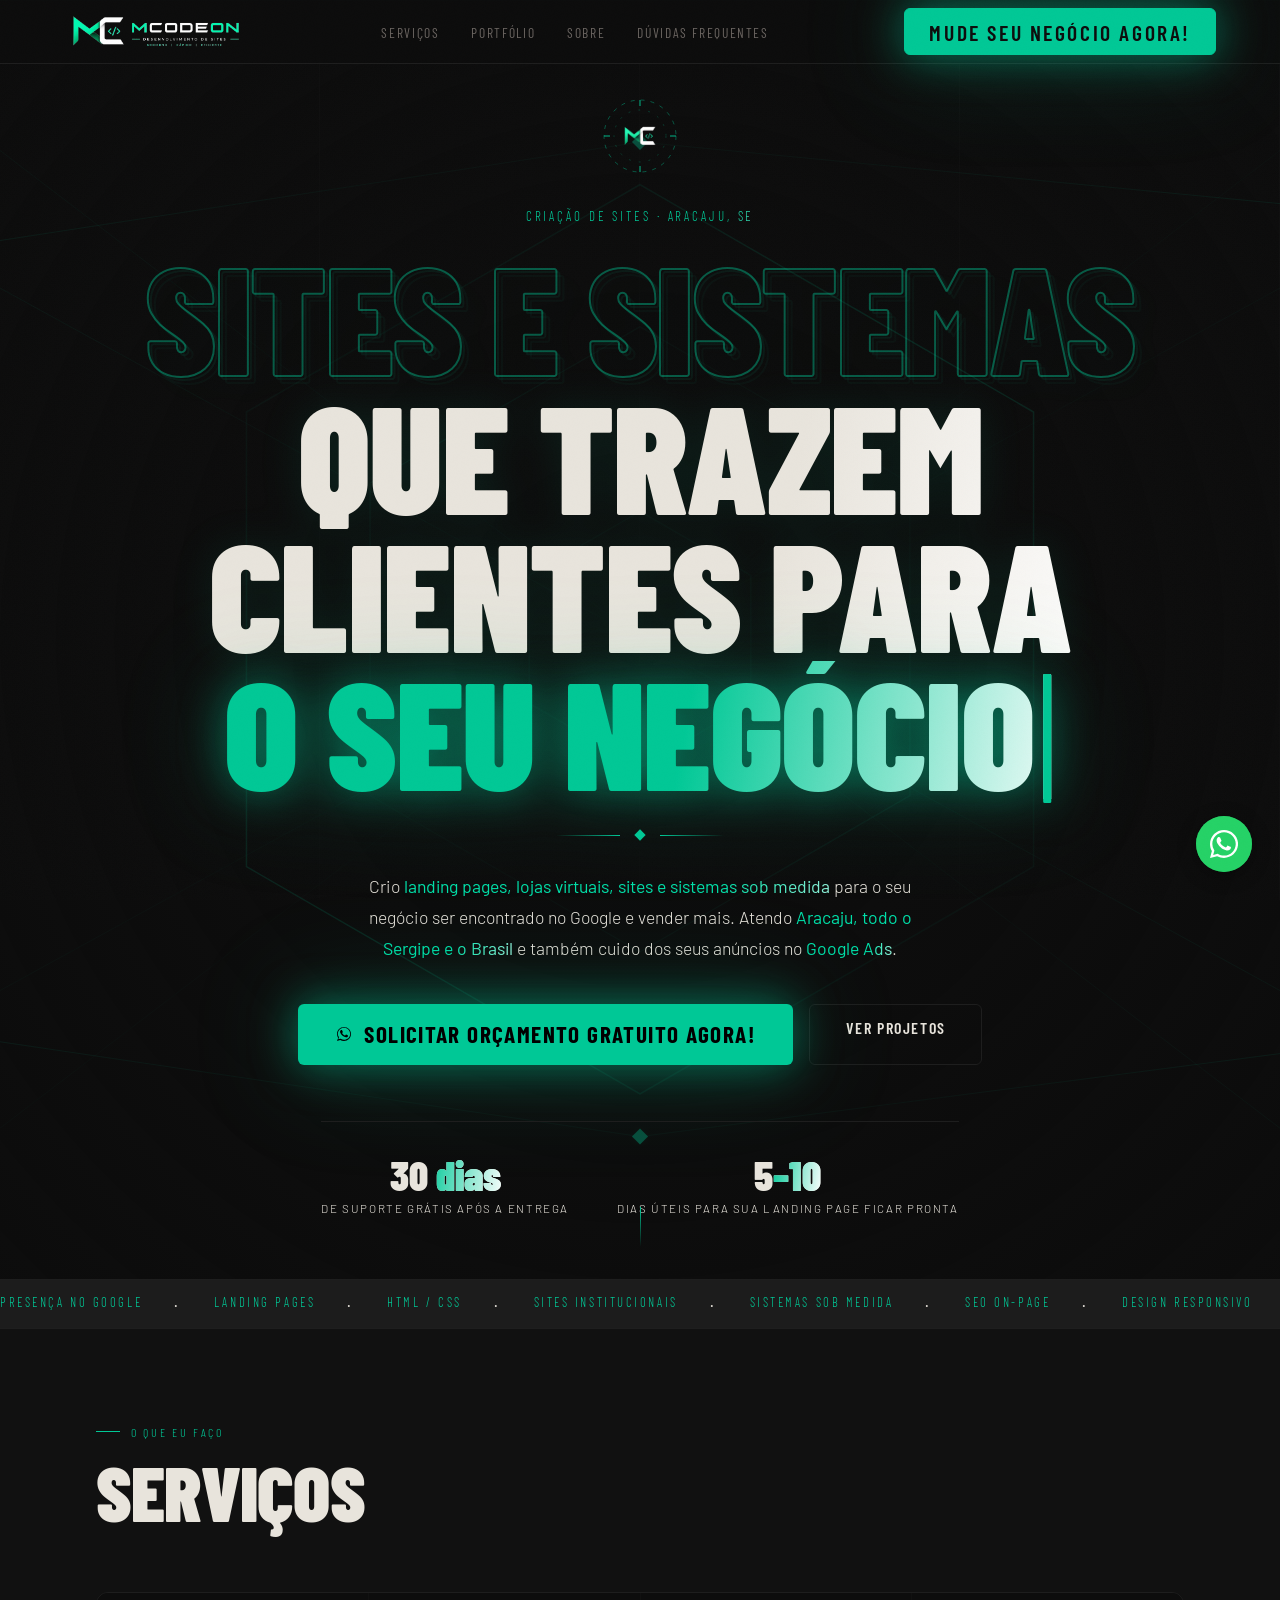
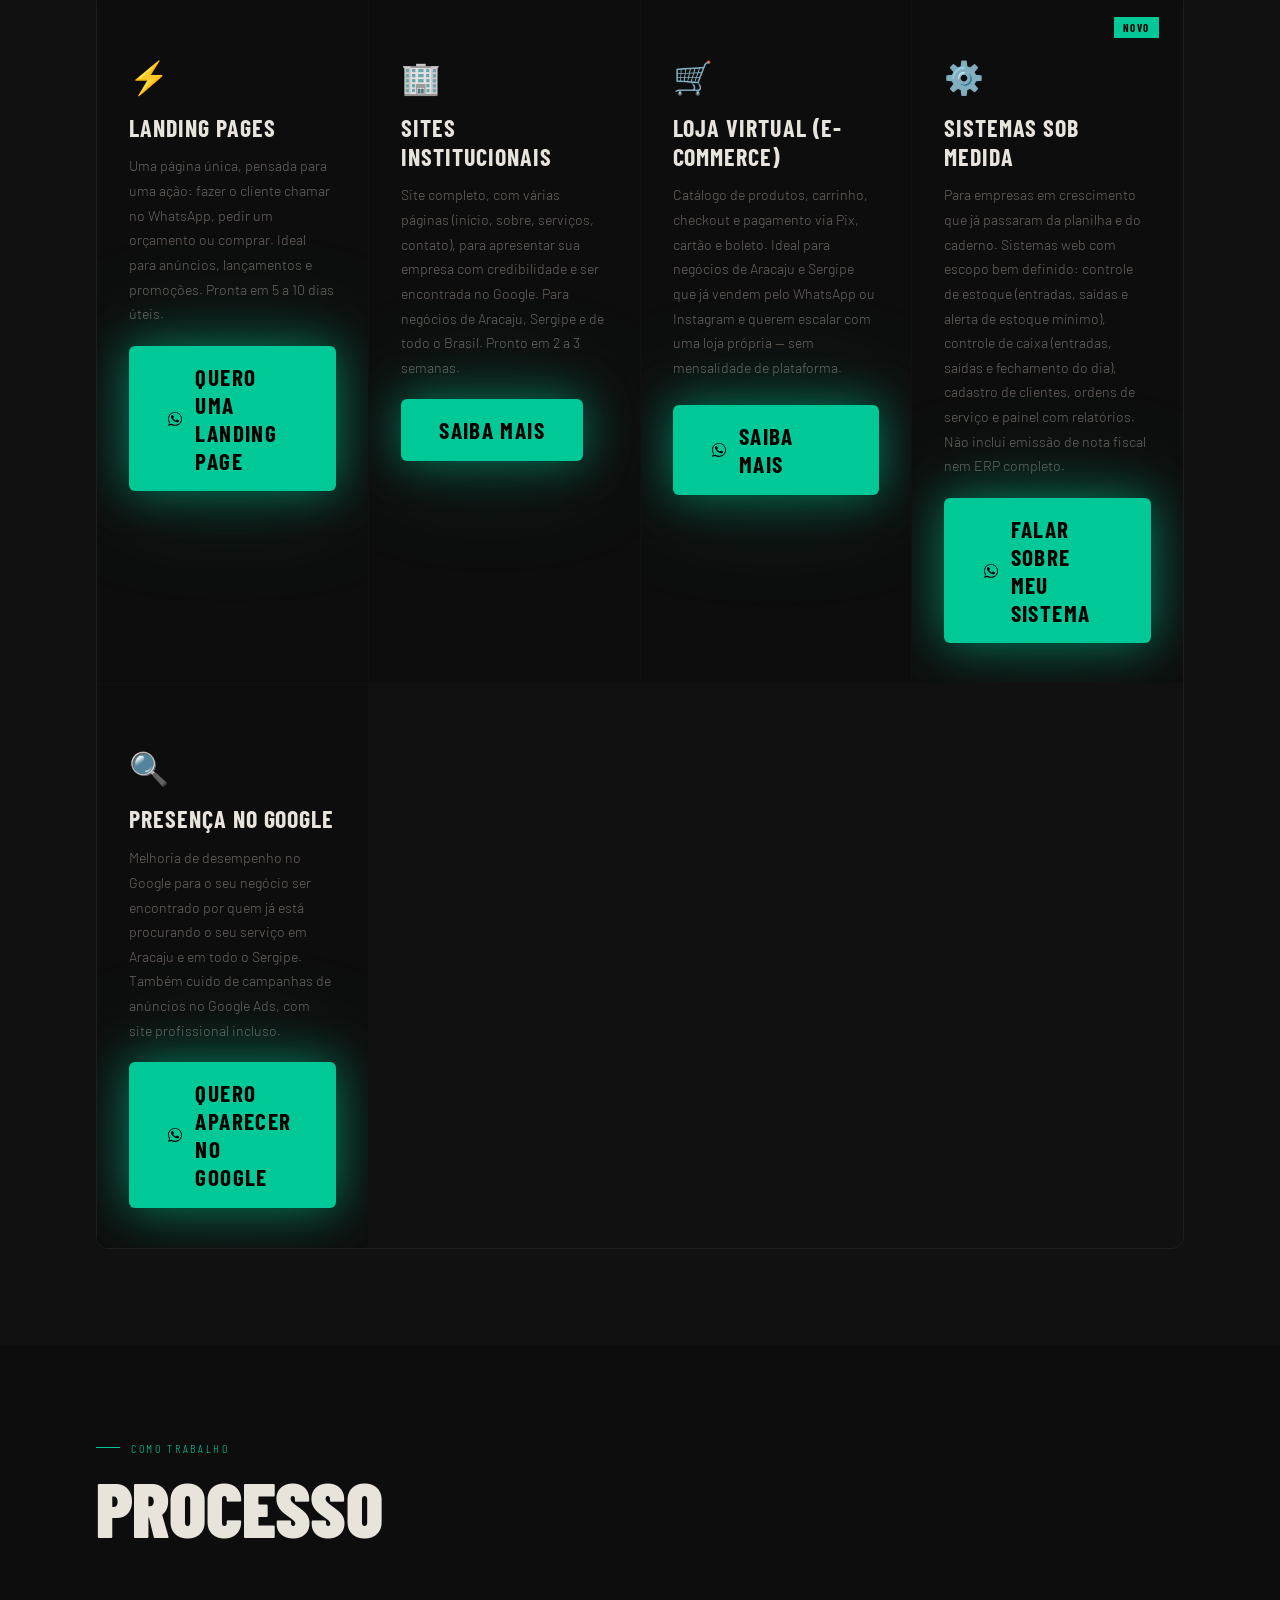
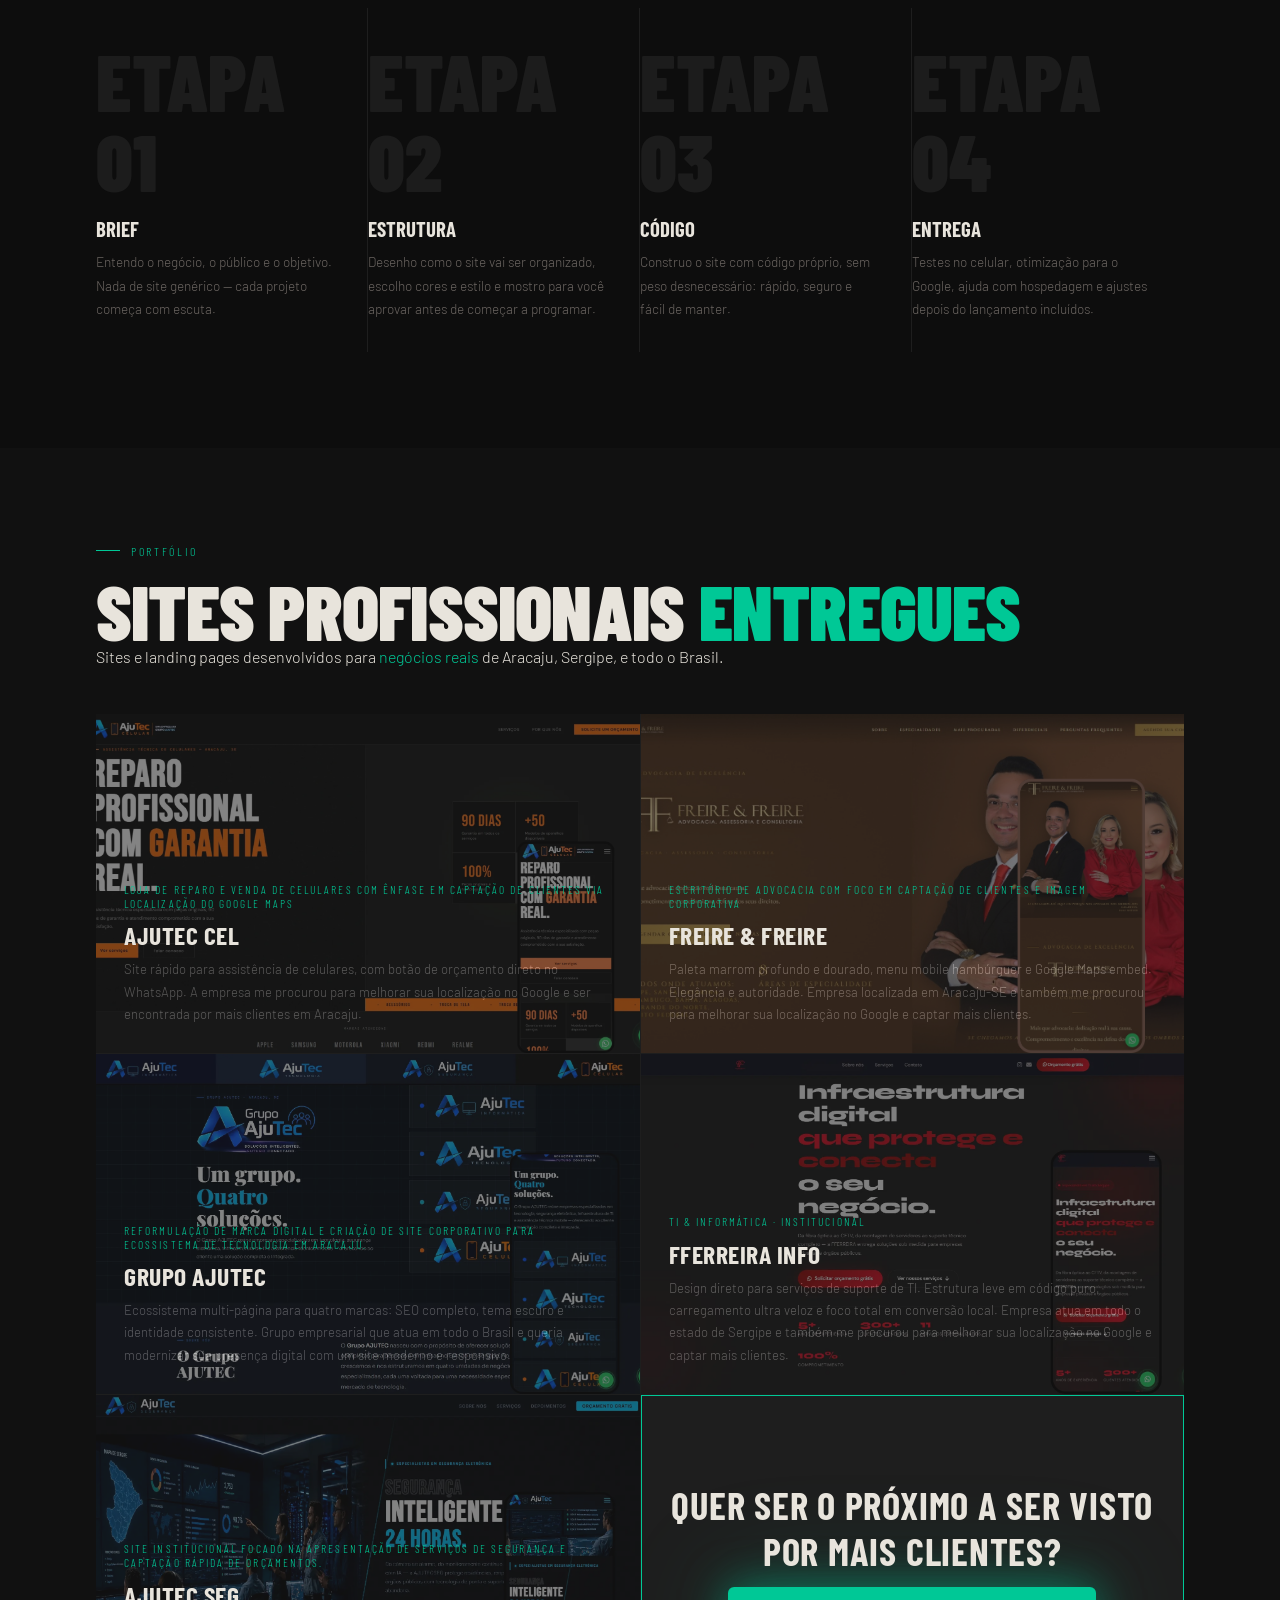
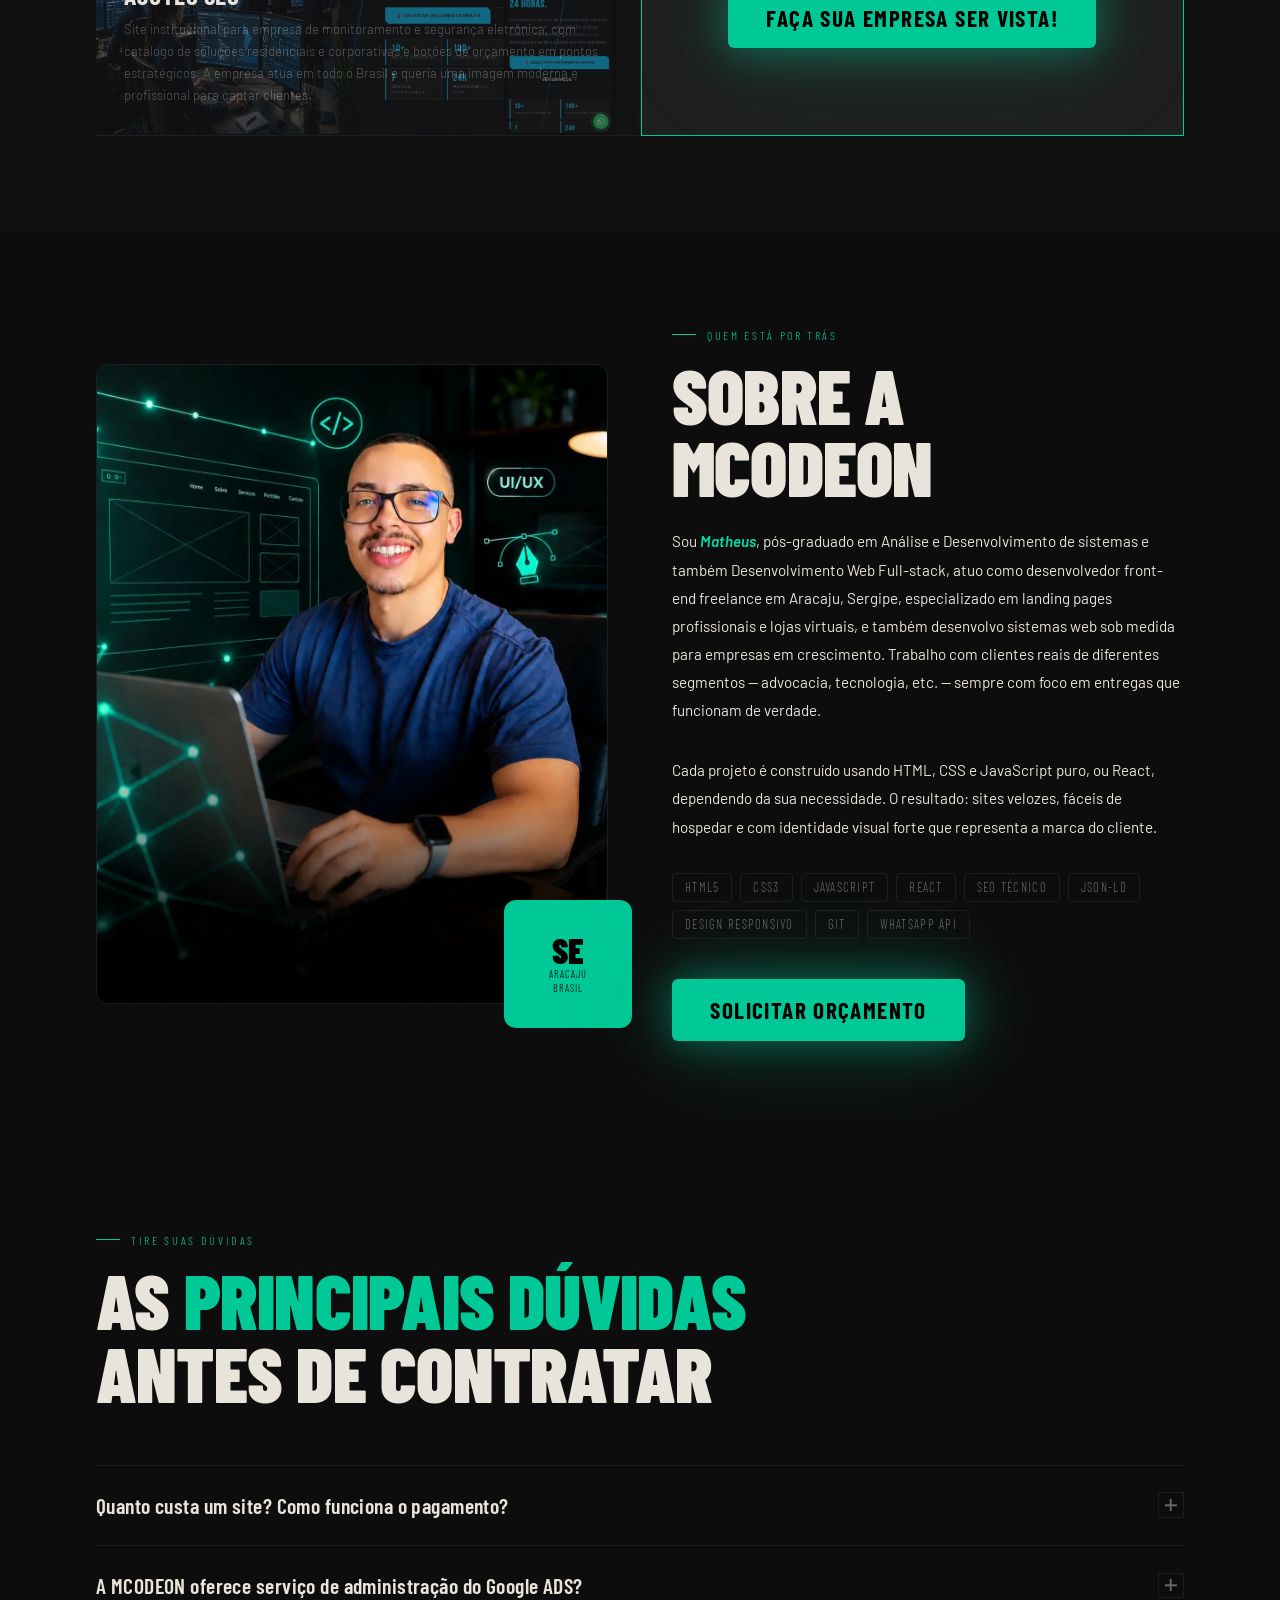
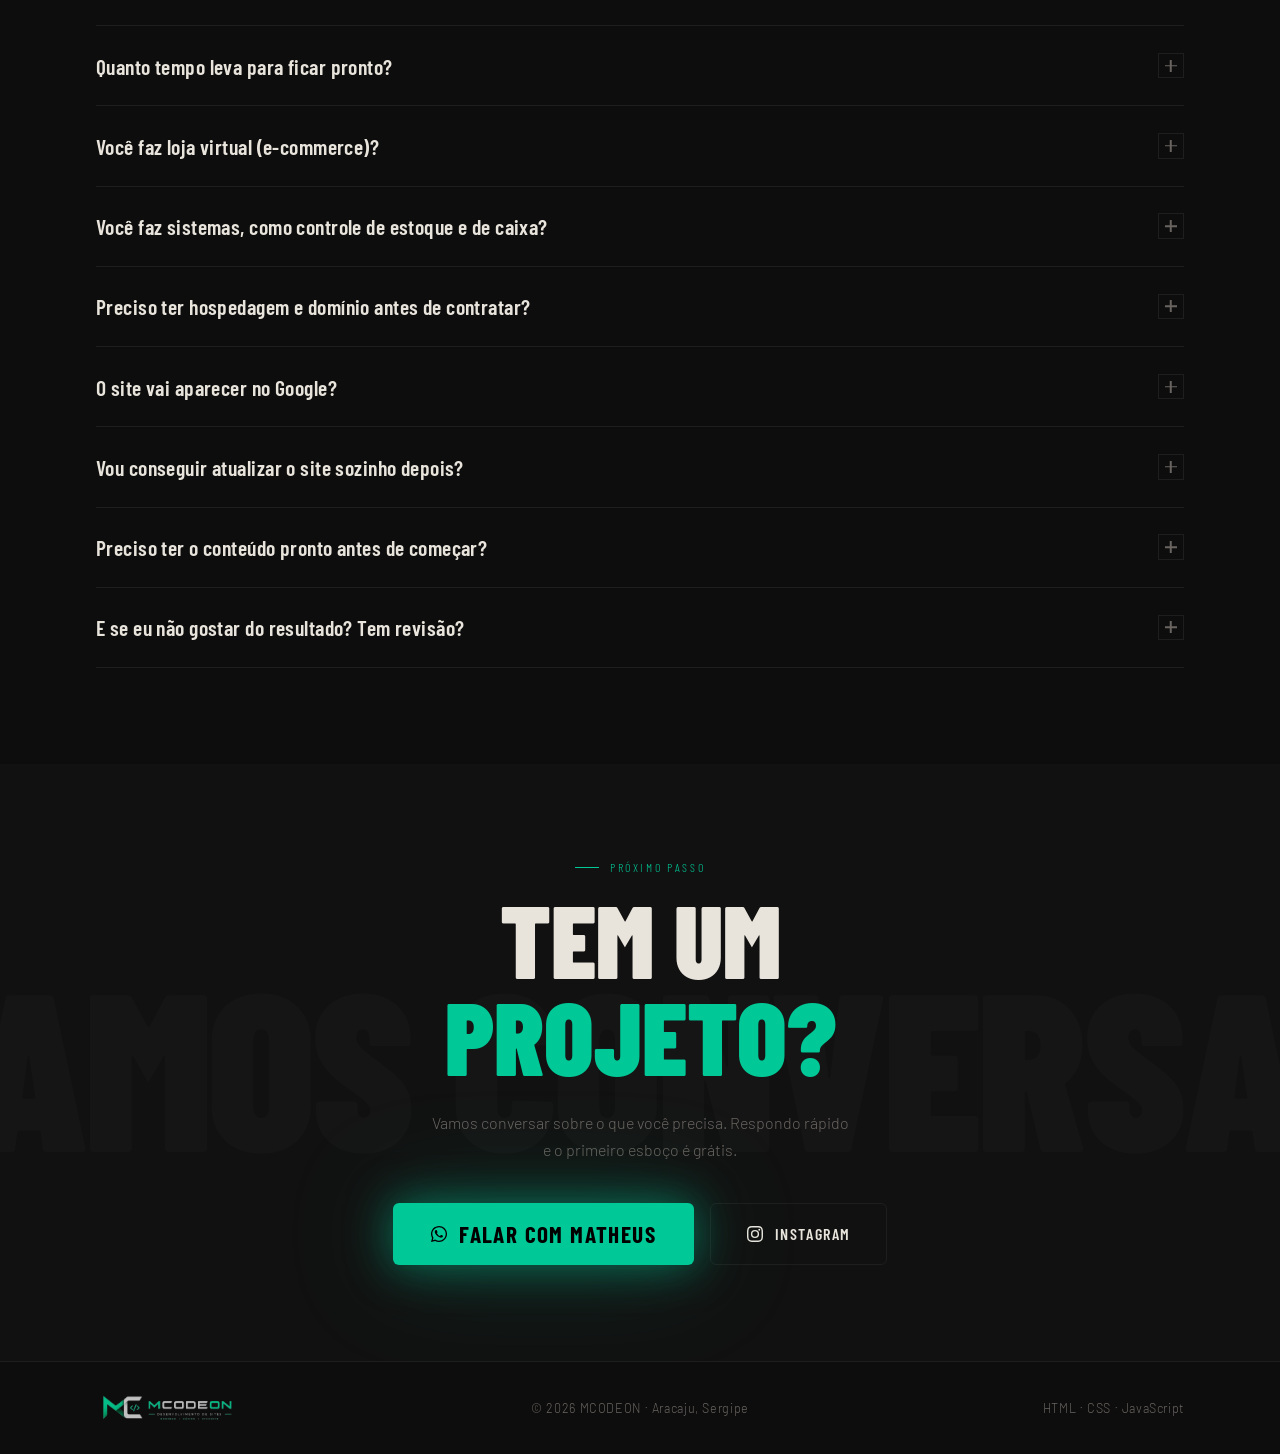
==== commit 77873525: "adição de lojas virtuais no escopo de serviço" ====
--- a/index.html
+++ b/index.html
@@ -352,9 +352,9 @@
       <span class="service-icon">🛒</span>
       <h3 class="service-name">Loja Virtual (E-commerce)</h3>
       <p class="service-desc">Catálogo de produtos, carrinho, checkout e pagamento via Pix, cartão e boleto. Ideal para negócios de Aracaju e Sergipe que já vendem pelo WhatsApp ou Instagram e querem escalar com uma loja própria — sem mensalidade de plataforma. <br><br></p>
-      <a class="btn-primary btn-icon" href="https://wa.me/5579998523718?text=Ol%C3%A1%20Matheus%2C%20quero%20saber%20mais%20sobre%20uma%20loja%20virtual" target="_blank" rel="noopener">
+      <a class="btn-primary btn-icon" href="/lojas-virtuais/" target="_blank" rel="noopener">
         <svg viewBox="0 0 32 32"><path d="M16 2C8.3 2 2 8.3 2 16c0 2.8.8 5.5 2.3 7.8L2 30l6.4-2.2c2.2 1.3 4.7 2 7.6 2 7.7 0 14-6.3 14-14S23.7 2 16 2zm0 25.5c-2.4 0-4.7-.7-6.7-1.9l-.5-.3-4.2 1.4 1.4-4.1-.3-.5C4.4 20.1 3.7 18.1 3.7 16 3.7 9.2 9.2 3.7 16 3.7S28.3 9.2 28.3 16 22.8 27.5 16 27.5zm7-9.1c-.4-.2-2.3-1.1-2.6-1.3-.4-.1-.6-.2-.9.2-.3.4-1 1.3-1.2 1.5-.2.3-.4.3-.8.1-.4-.2-1.6-.6-3-1.9-1.1-1-1.9-2.2-2.1-2.6-.2-.4 0-.6.2-.8.2-.2.4-.4.5-.6.2-.2.2-.4.4-.6.1-.2.1-.5 0-.7-.1-.2-.9-2.2-1.3-3-.3-.8-.7-.7-.9-.7h-.8c-.3 0-.7.1-1 .5-.4.4-1.4 1.3-1.4 3.2s1.4 3.7 1.6 4c.2.3 2.8 4.3 6.9 6 3.9 1.6 3.9 1.1 4.6 1 .7-.1 2.3-.9 2.6-1.8.3-.9.3-1.7.2-1.8-.1-.2-.4-.3-.8-.5z"/></svg>
-        QUERO UMA LOJA VIRTUAL</a>
+        SAIBA MAIS</a>
     </div>
     <div class="service-card">
       <p class="service-num"></p>
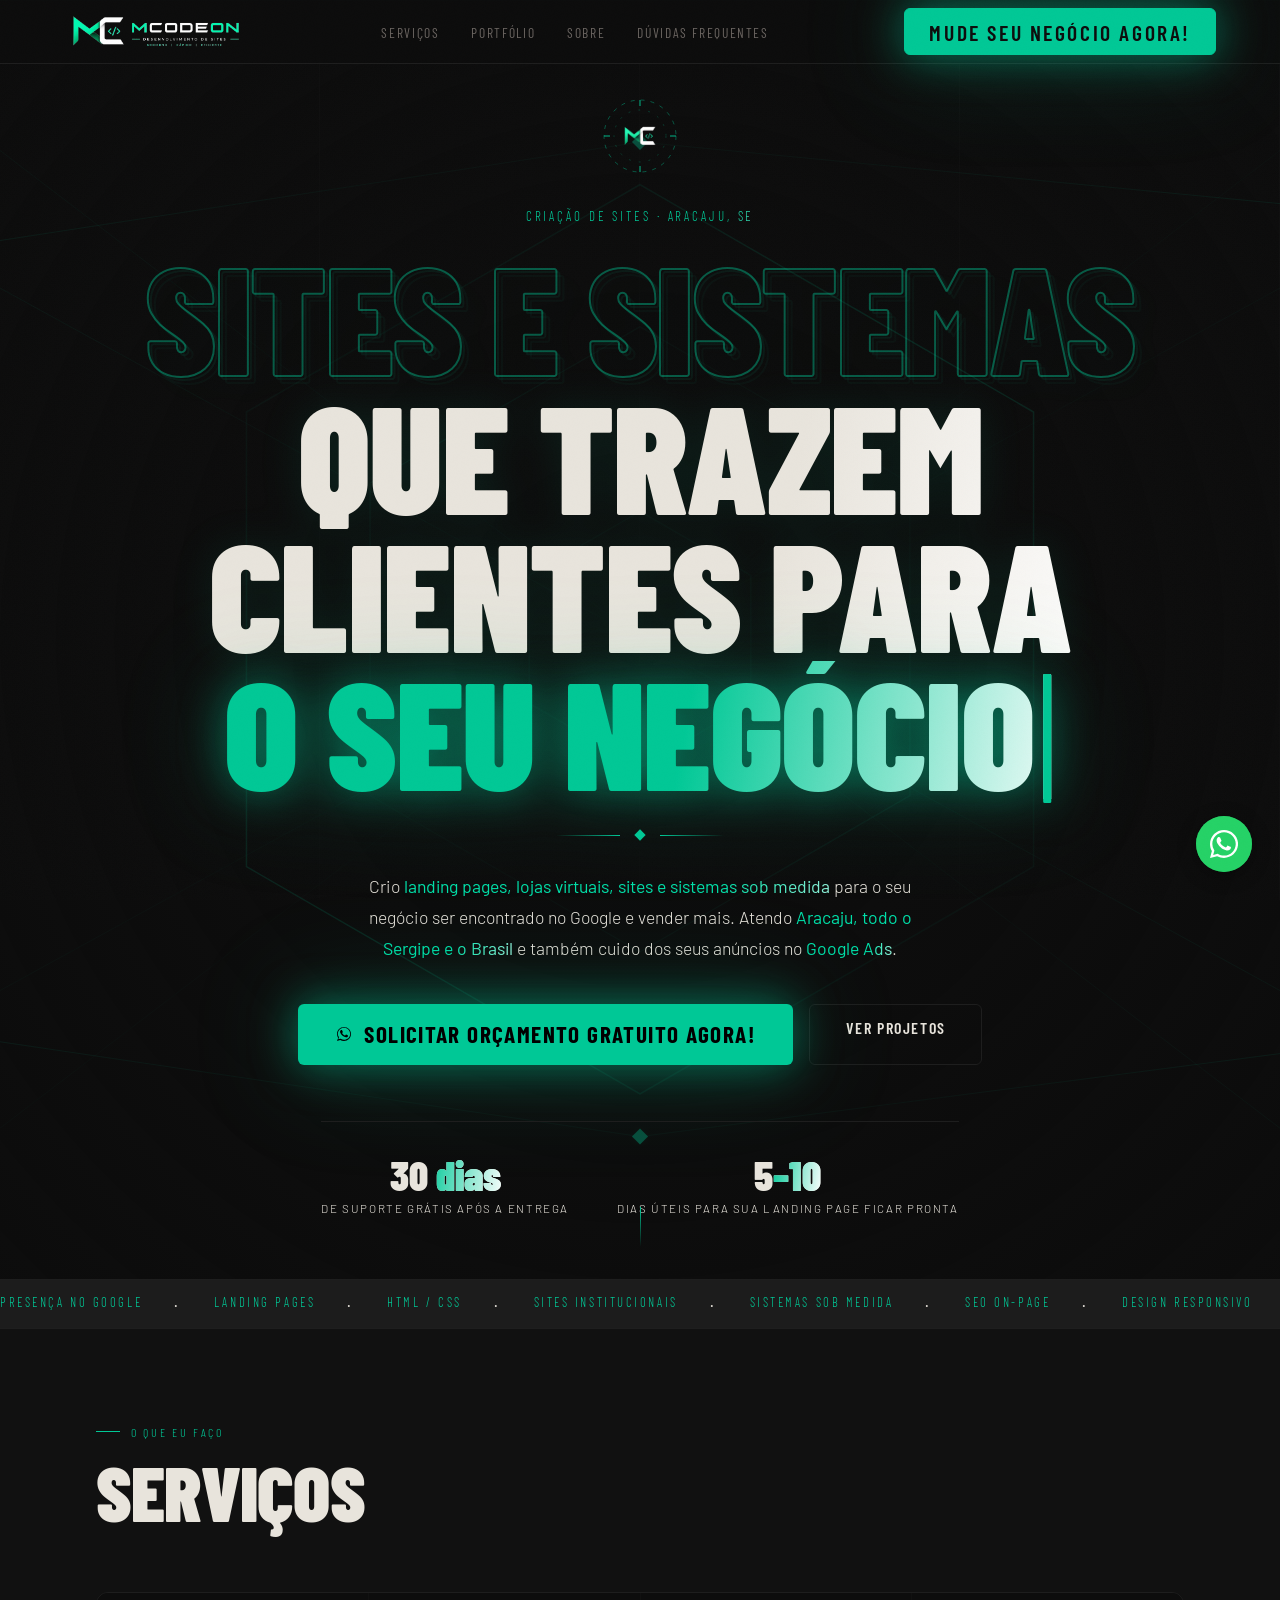
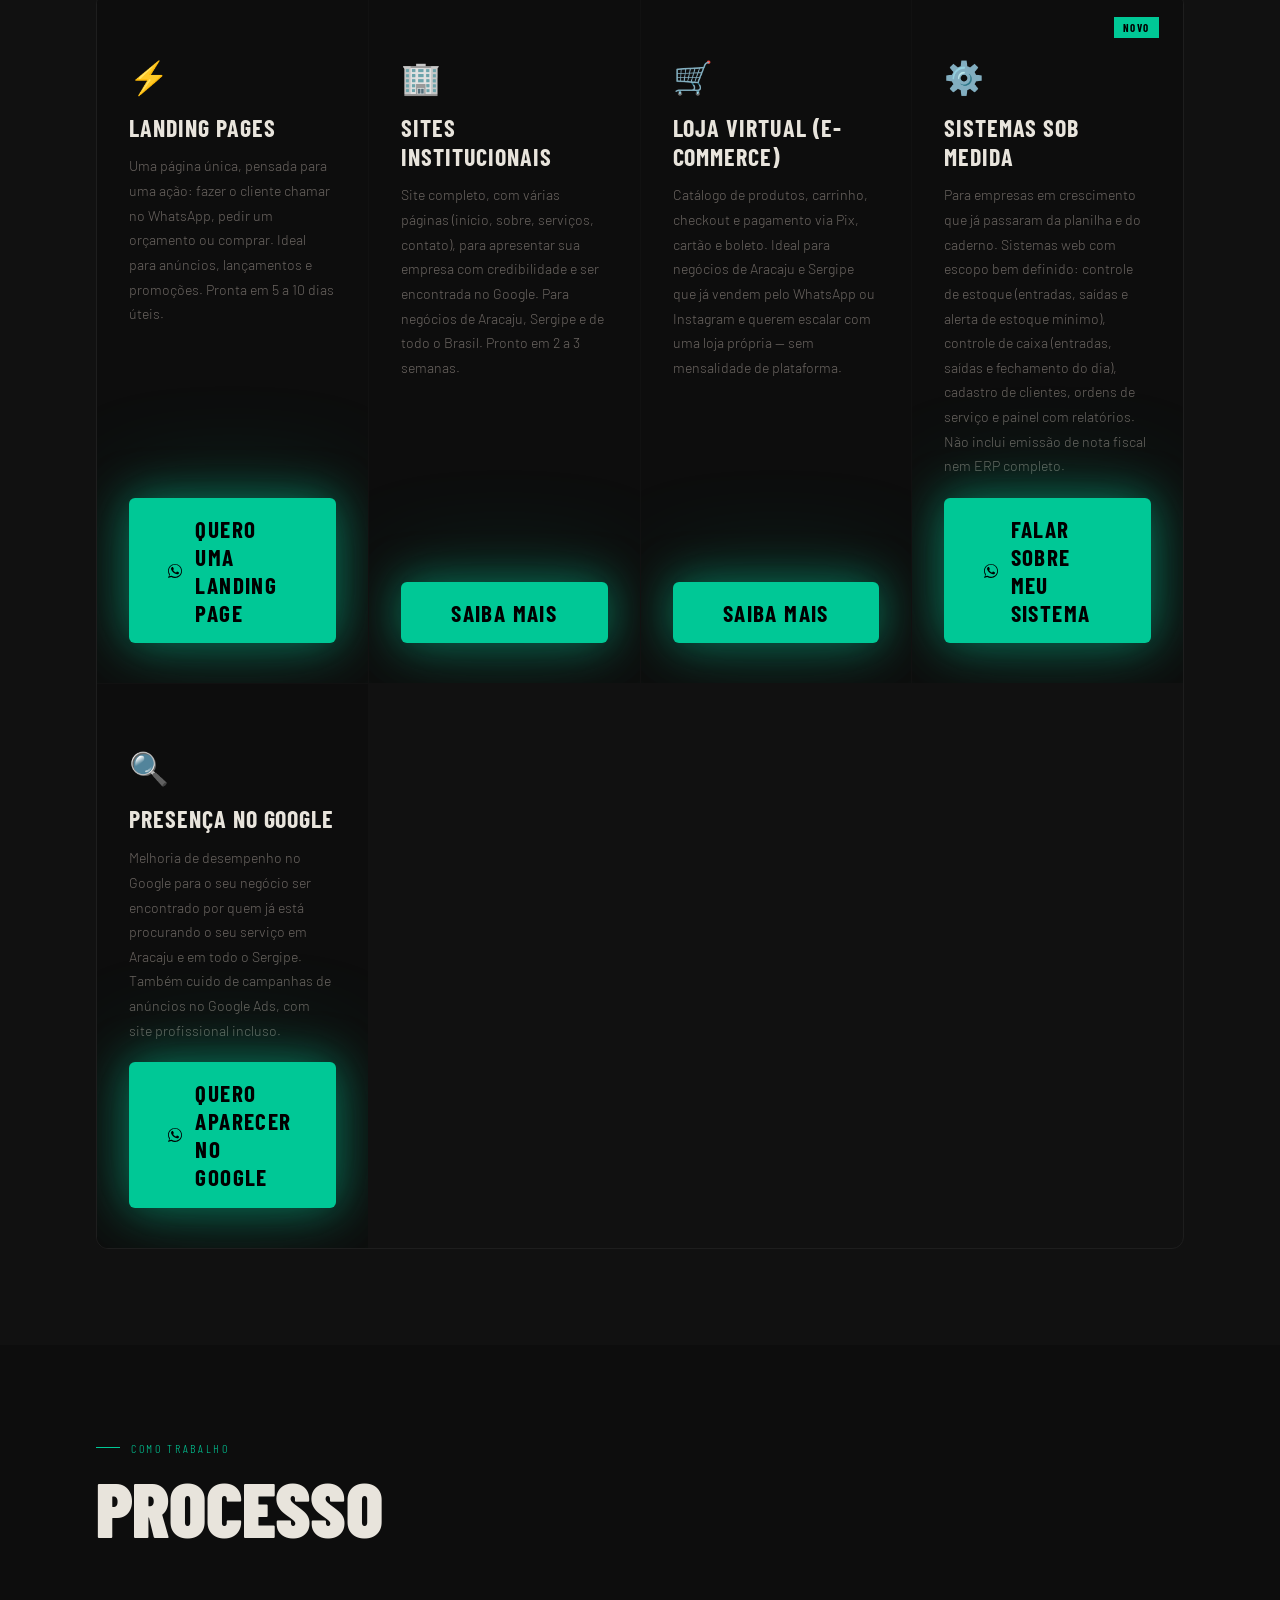
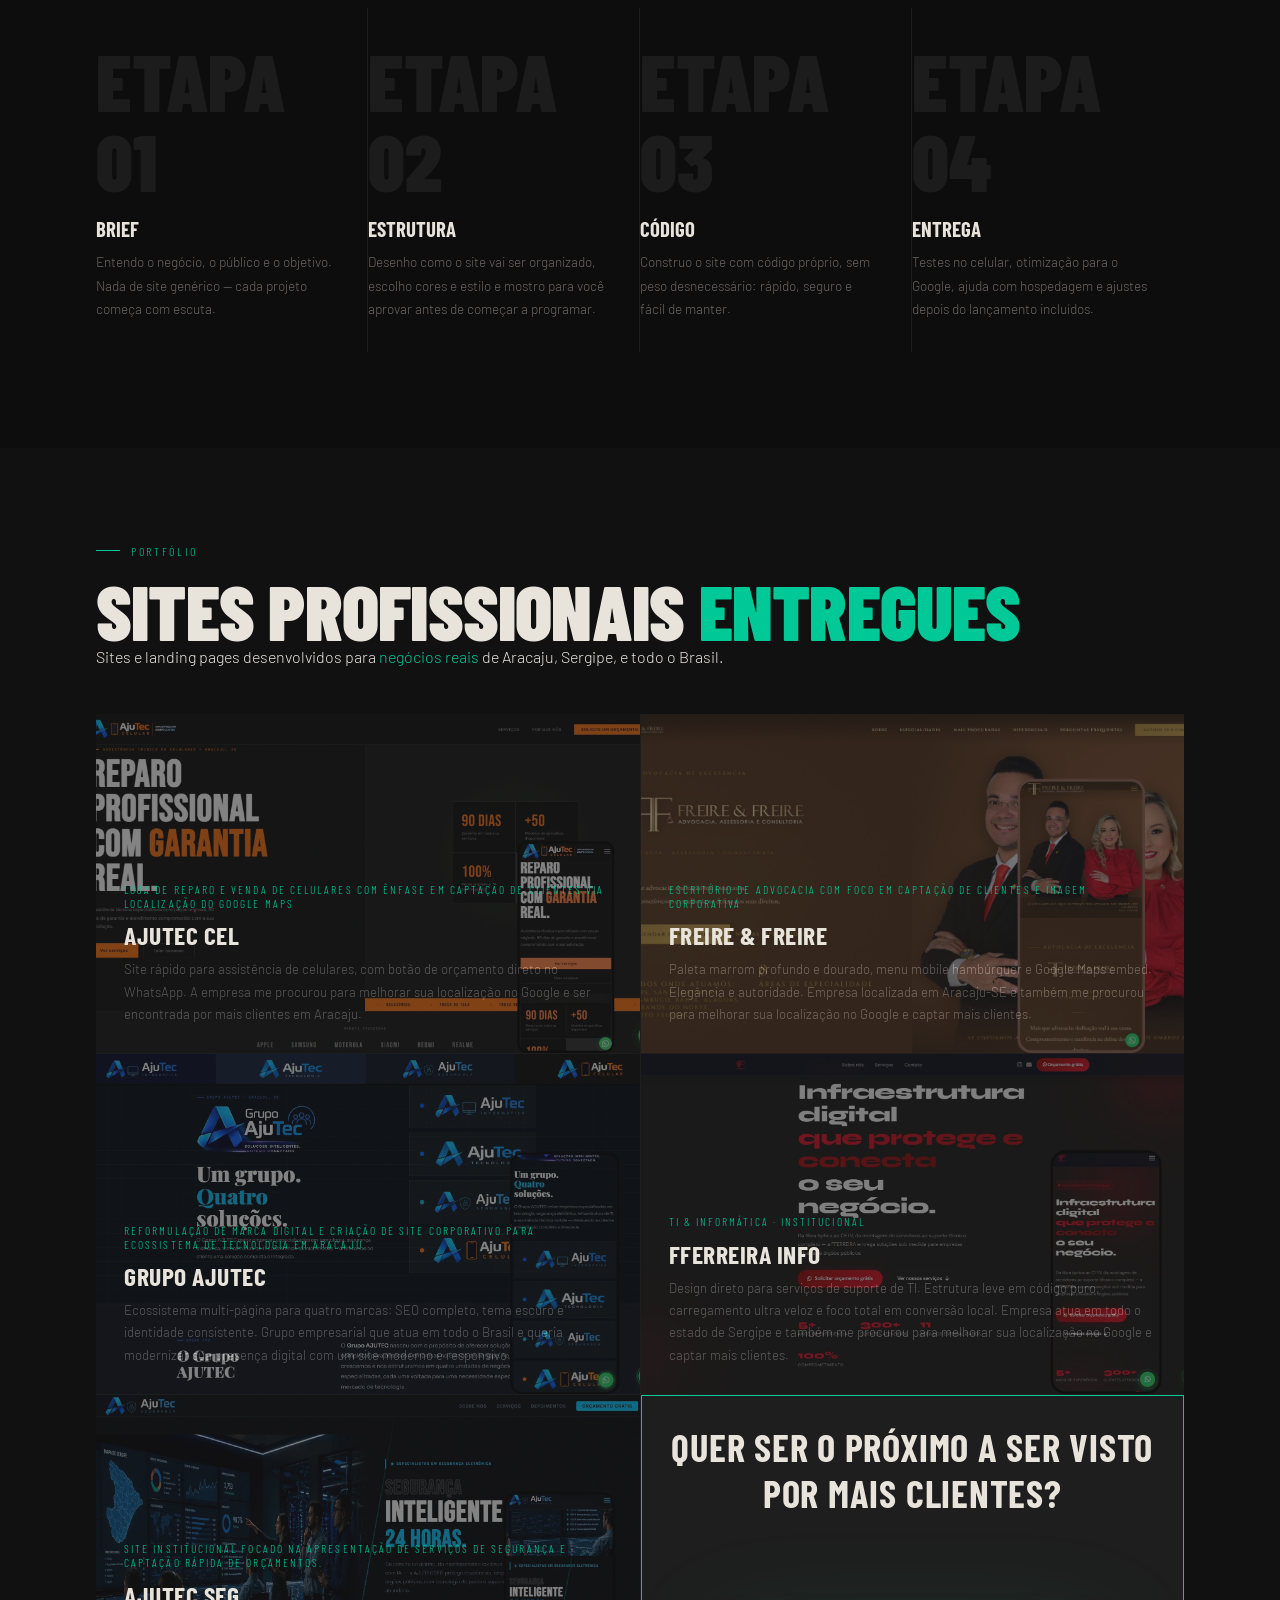
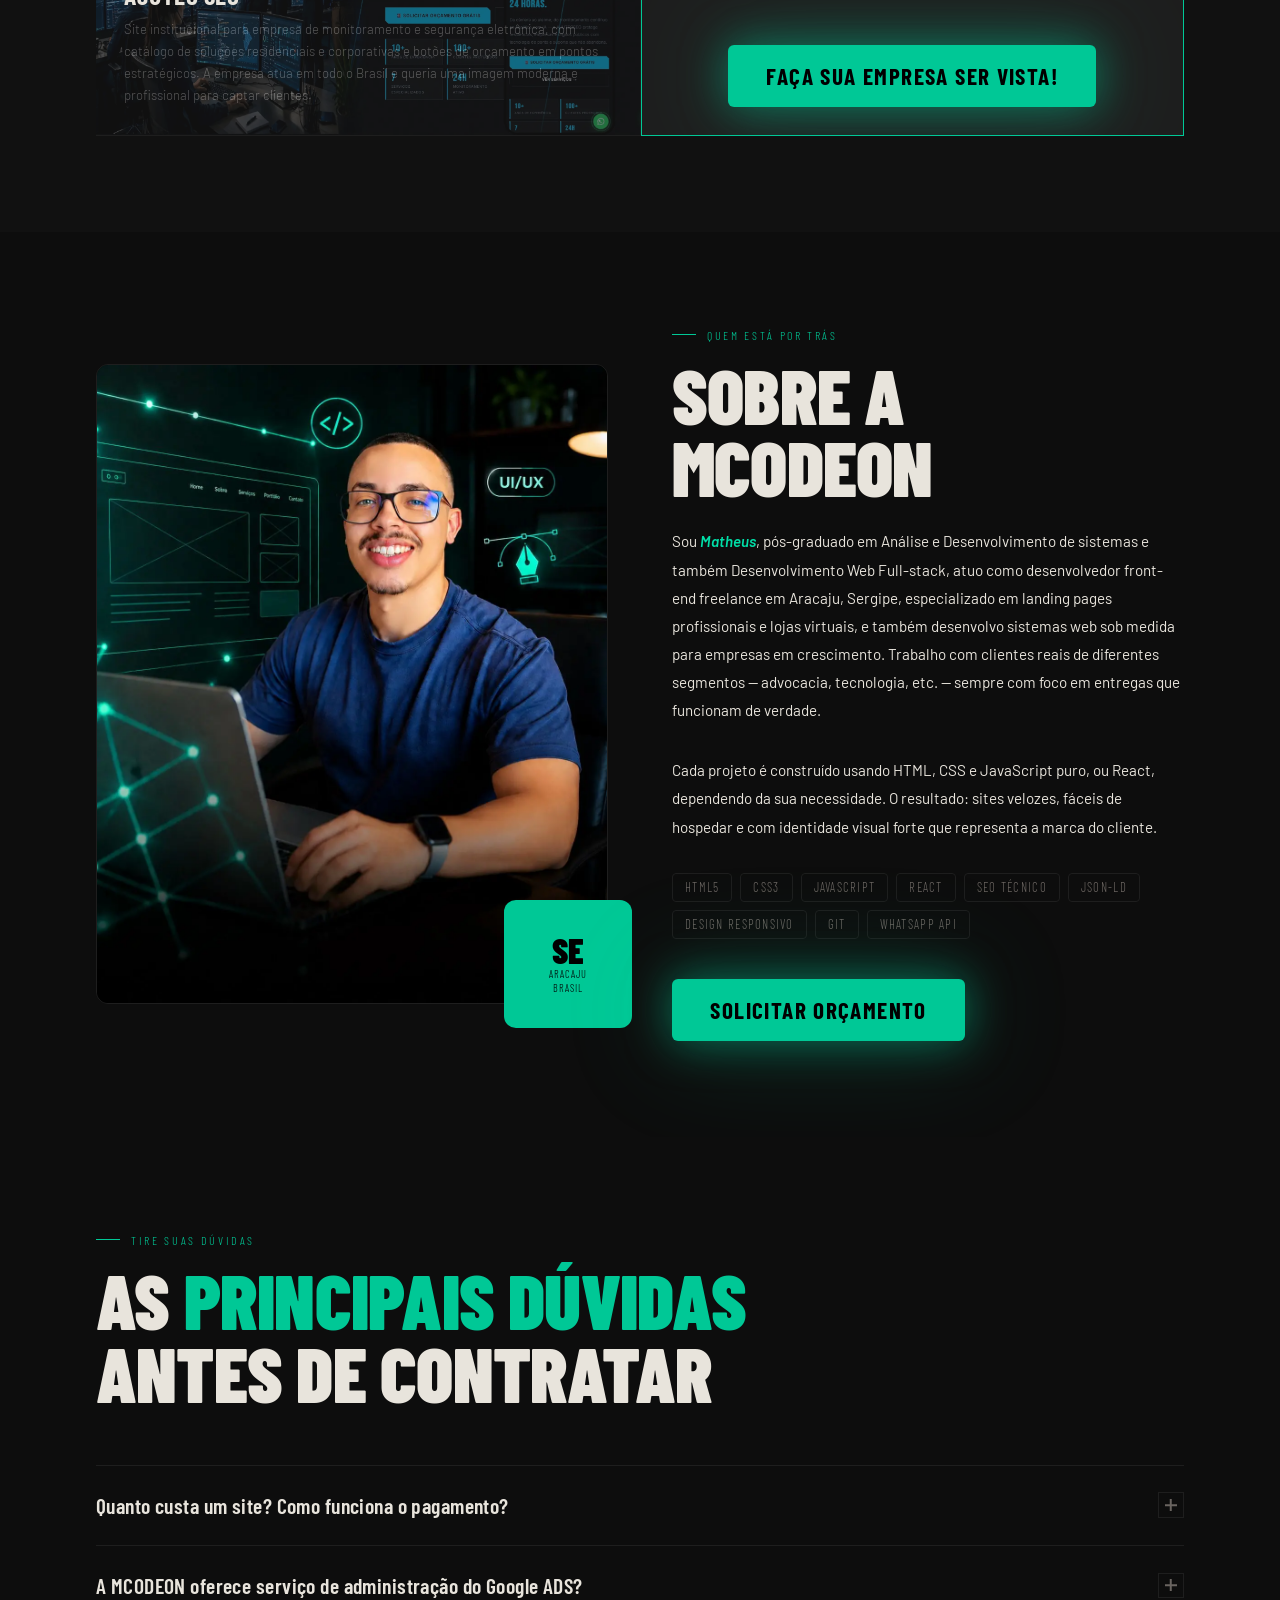
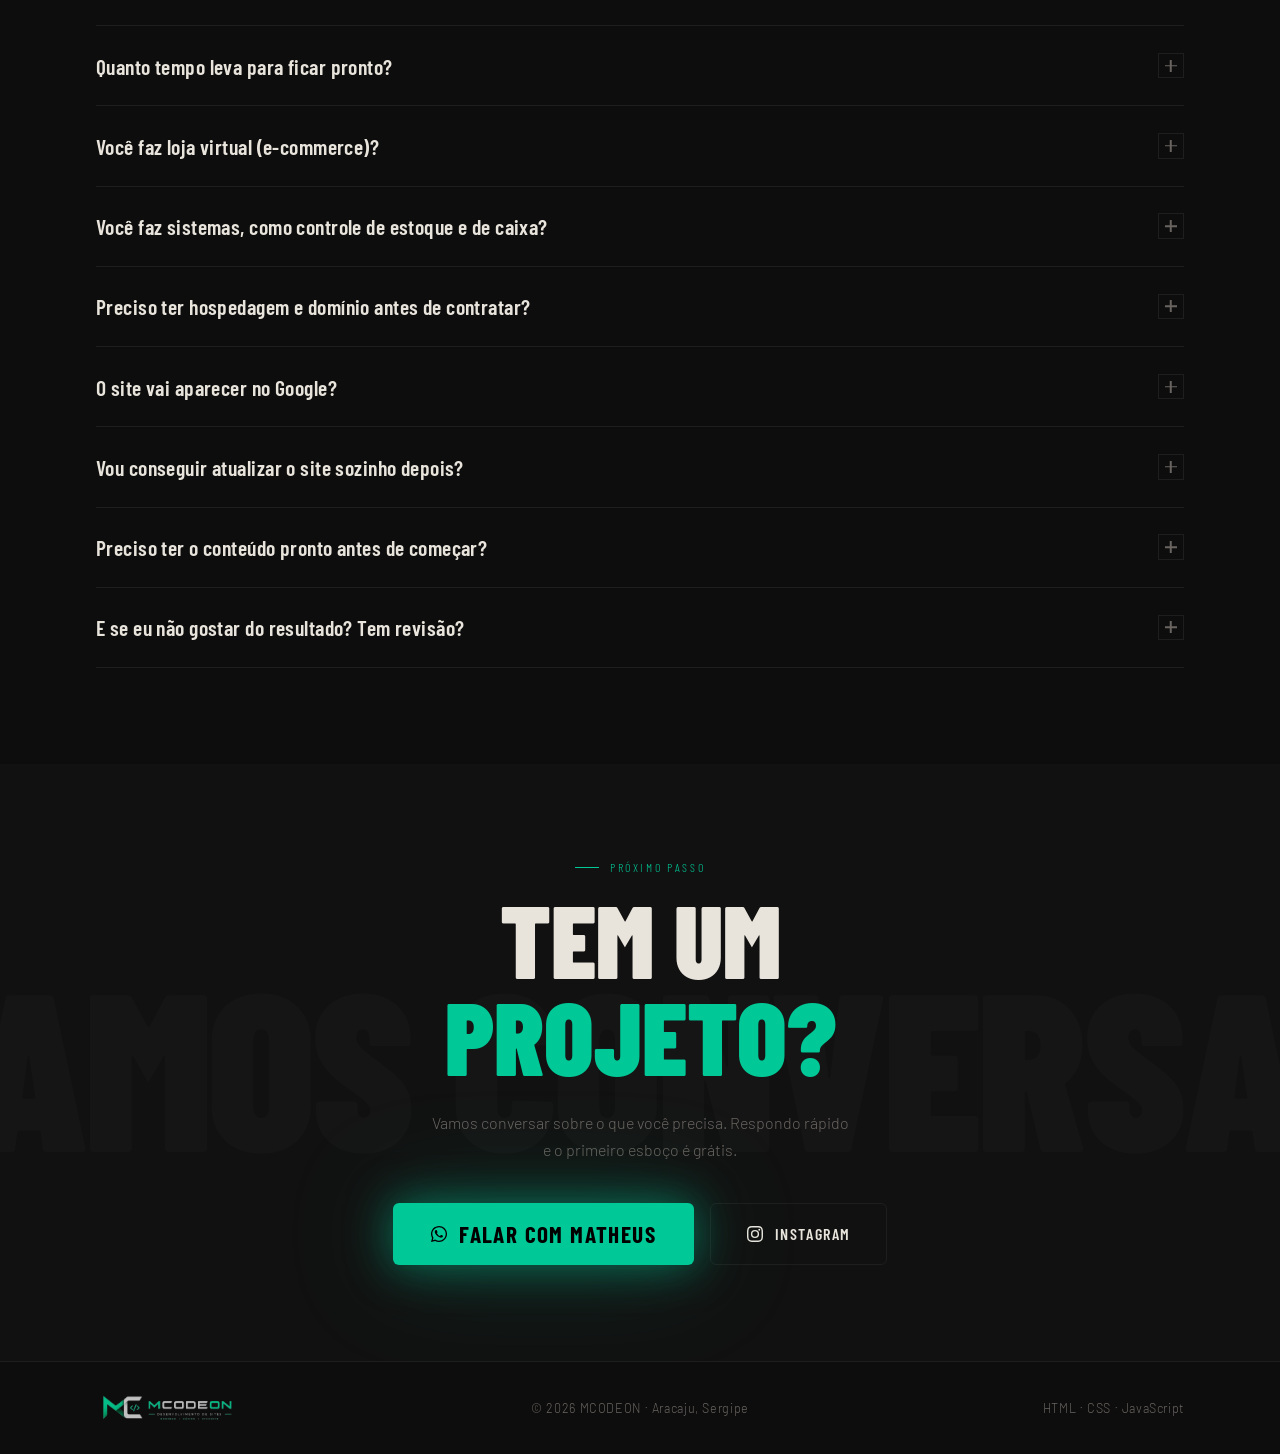
==== commit 7f539496: "erros visuais corrigidos" ====
--- a/index.html
+++ b/index.html
@@ -345,7 +345,7 @@
       <span class="service-icon">🏢</span>
       <h3 class="service-name">Sites Institucionais</h3>
       <p class="service-desc">Site completo, com várias páginas (início, sobre, serviços, contato), para apresentar sua empresa com credibilidade e ser encontrada no Google. Para negócios de Aracaju, Sergipe e de todo o Brasil. Pronto em 2 a 3 semanas.</p><br>
-      <a class="btn-primary" href="/criacao-de-sites/">SAIBA MAIS</a>
+      <a class="btn-primary btn-icon" href="/criacao-de-sites/">SAIBA MAIS</a>
     </div>
     <div class="service-card">
       <p class="service-num"></p>
@@ -353,7 +353,6 @@
       <h3 class="service-name">Loja Virtual (E-commerce)</h3>
       <p class="service-desc">Catálogo de produtos, carrinho, checkout e pagamento via Pix, cartão e boleto. Ideal para negócios de Aracaju e Sergipe que já vendem pelo WhatsApp ou Instagram e querem escalar com uma loja própria — sem mensalidade de plataforma. <br><br></p>
       <a class="btn-primary btn-icon" href="/lojas-virtuais/" target="_blank" rel="noopener">
-        <svg viewBox="0 0 32 32"><path d="M16 2C8.3 2 2 8.3 2 16c0 2.8.8 5.5 2.3 7.8L2 30l6.4-2.2c2.2 1.3 4.7 2 7.6 2 7.7 0 14-6.3 14-14S23.7 2 16 2zm0 25.5c-2.4 0-4.7-.7-6.7-1.9l-.5-.3-4.2 1.4 1.4-4.1-.3-.5C4.4 20.1 3.7 18.1 3.7 16 3.7 9.2 9.2 3.7 16 3.7S28.3 9.2 28.3 16 22.8 27.5 16 27.5zm7-9.1c-.4-.2-2.3-1.1-2.6-1.3-.4-.1-.6-.2-.9.2-.3.4-1 1.3-1.2 1.5-.2.3-.4.3-.8.1-.4-.2-1.6-.6-3-1.9-1.1-1-1.9-2.2-2.1-2.6-.2-.4 0-.6.2-.8.2-.2.4-.4.5-.6.2-.2.2-.4.4-.6.1-.2.1-.5 0-.7-.1-.2-.9-2.2-1.3-3-.3-.8-.7-.7-.9-.7h-.8c-.3 0-.7.1-1 .5-.4.4-1.4 1.3-1.4 3.2s1.4 3.7 1.6 4c.2.3 2.8 4.3 6.9 6 3.9 1.6 3.9 1.1 4.6 1 .7-.1 2.3-.9 2.6-1.8.3-.9.3-1.7.2-1.8-.1-.2-.4-.3-.8-.5z"/></svg>
         SAIBA MAIS</a>
     </div>
     <div class="service-card">
--- a/assets/css/styles.css
+++ b/assets/css/styles.css
@@ -323,7 +323,7 @@
   text-transform: uppercase; color: #000; background: var(--accent); border: none; padding: 1.05rem 2.4rem;
   cursor: pointer; text-decoration: none; display: inline-block; transition: background 0.2s, transform 0.15s; border-radius: 6px;
   animation: shimmerAccent 4.6s 0s ease-in-out infinite;
-  filter: drop-shadow(0 0 22px rgba(0,200,150,0.5)) drop-shadow(0 0 50px rgba(0,200,150,0.2));
+  filter: drop-shadow(0 0 22px rgba(0,200,150,0.5)) drop-shadow(0 0 50px rgba(0,200,150,0.2)); margin-top: auto;
 
 }
 .btn-primary:hover { background: var(--accent2); transform: translateY(-2px); }
@@ -566,6 +566,8 @@
   position: relative;
   overflow: hidden;
   transition: background 0.25s;
+  display: flex;
+  flex-direction: column;
 }
 .service-card::before {
   content: '';
